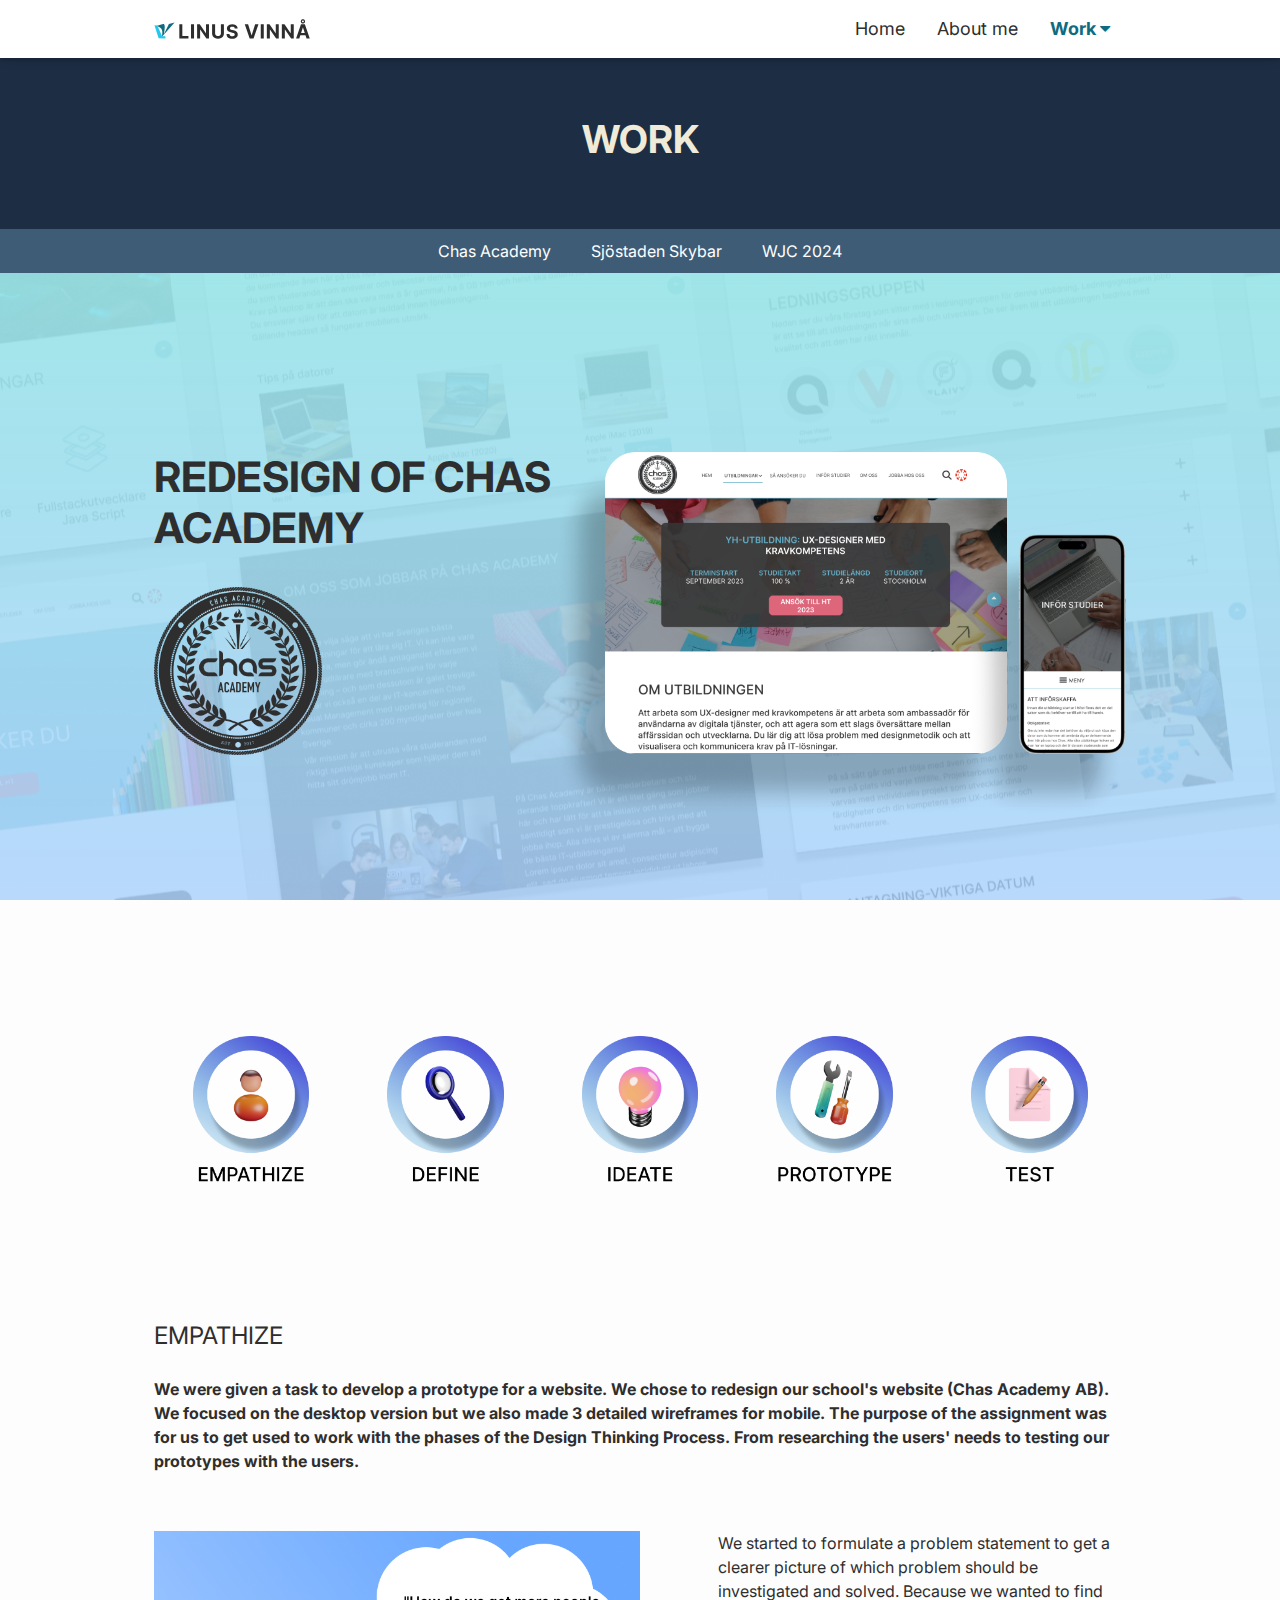
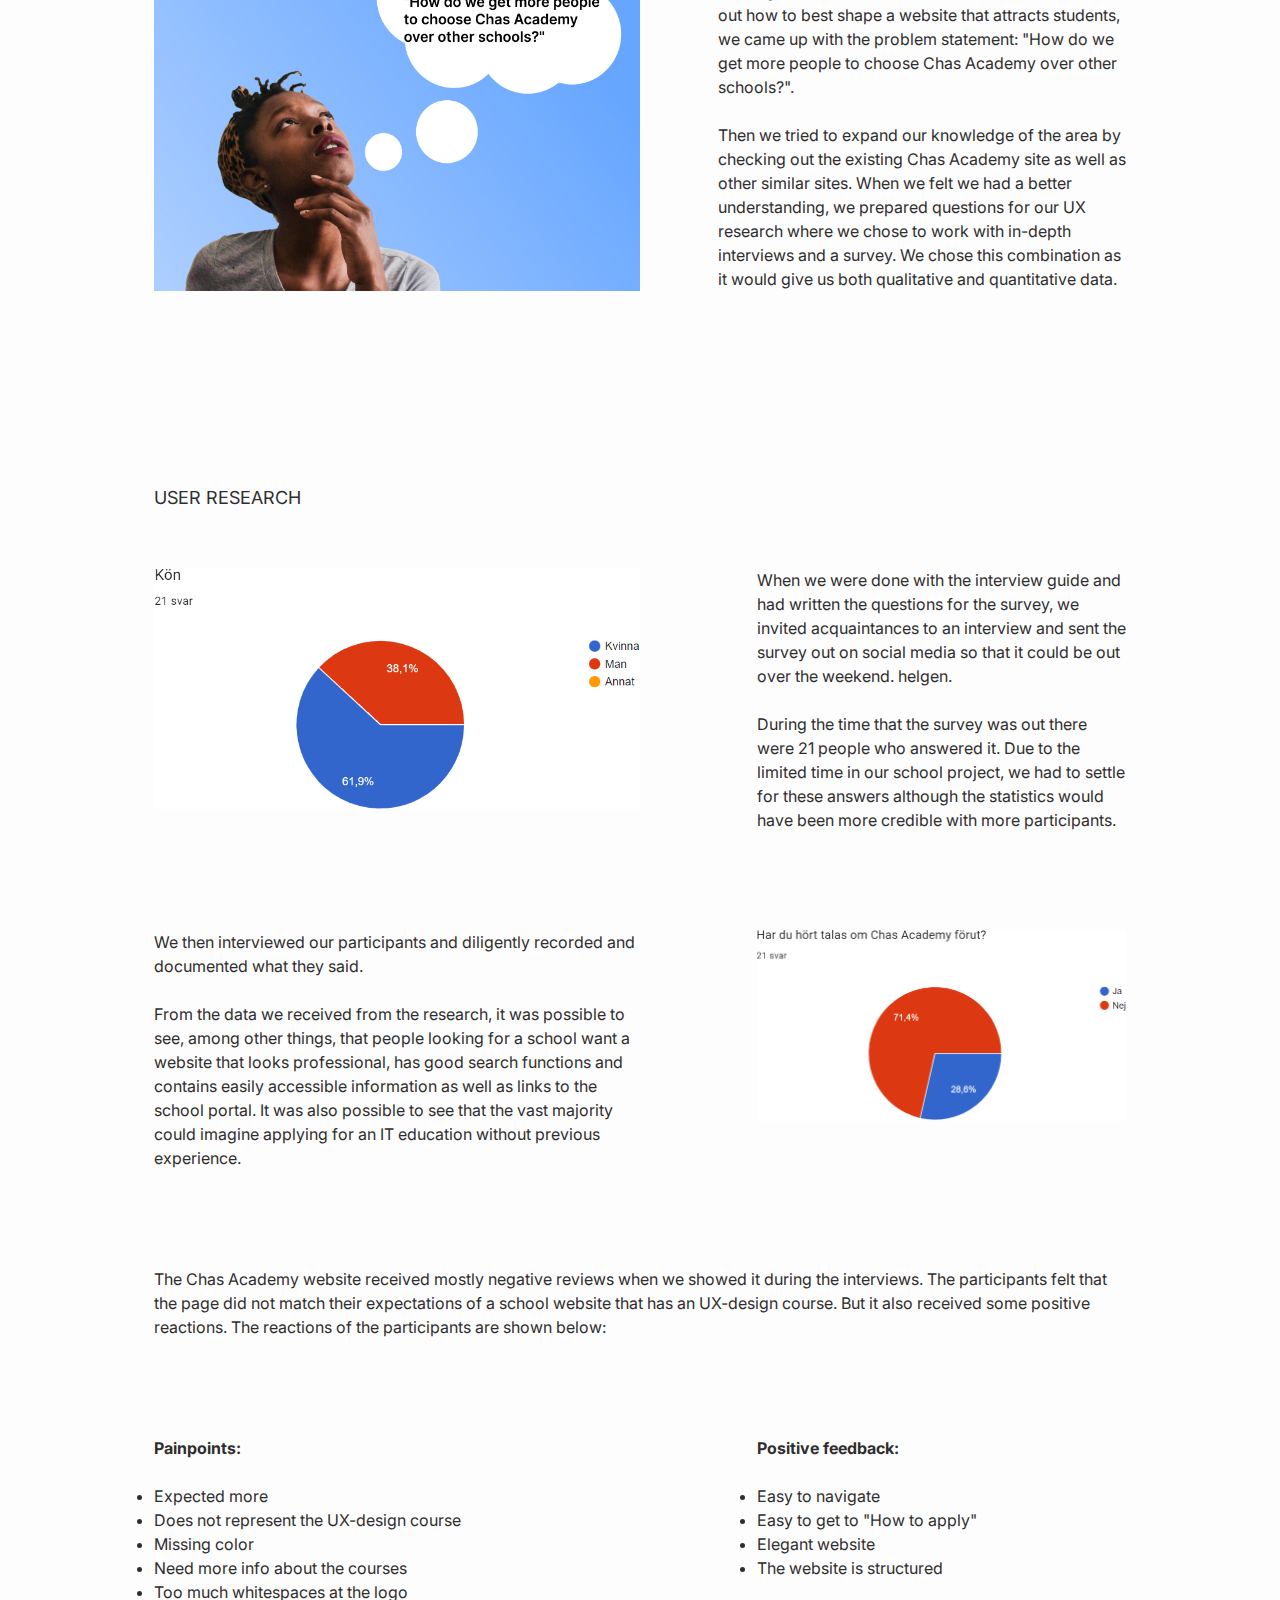
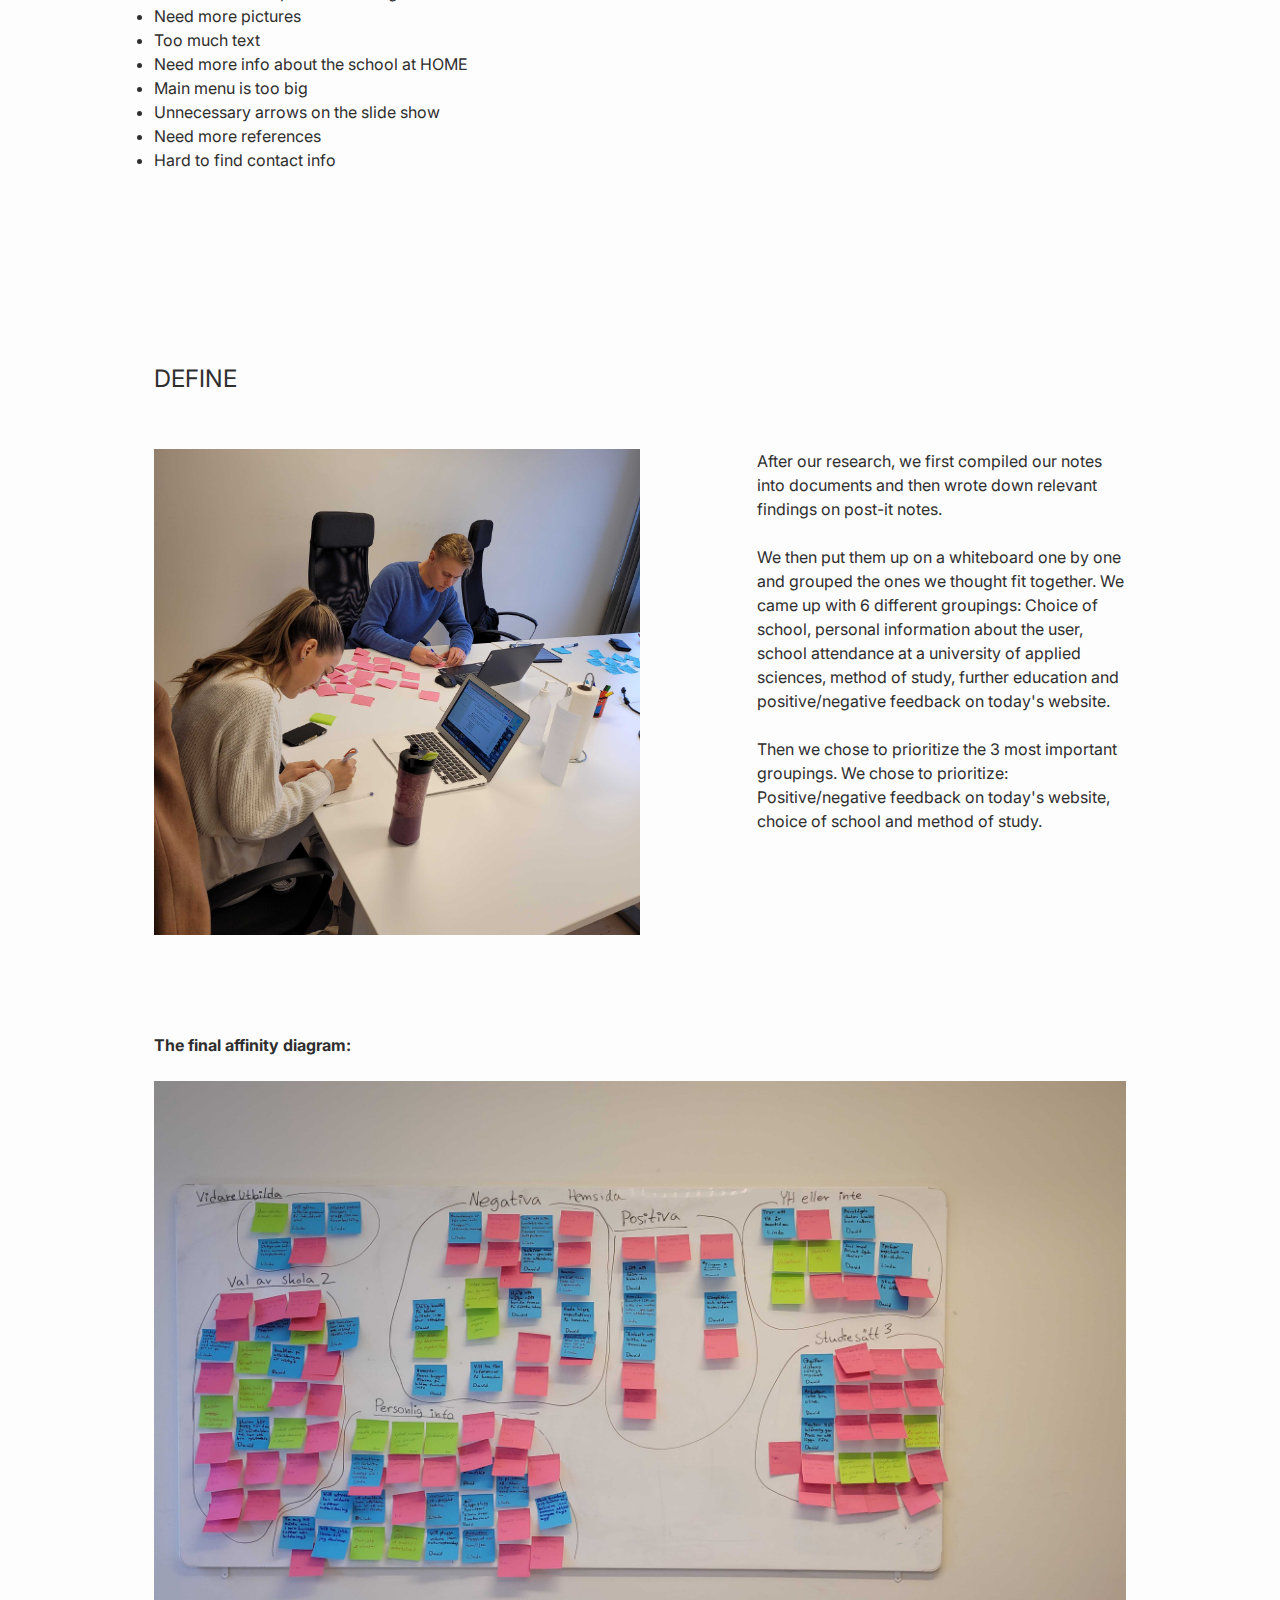
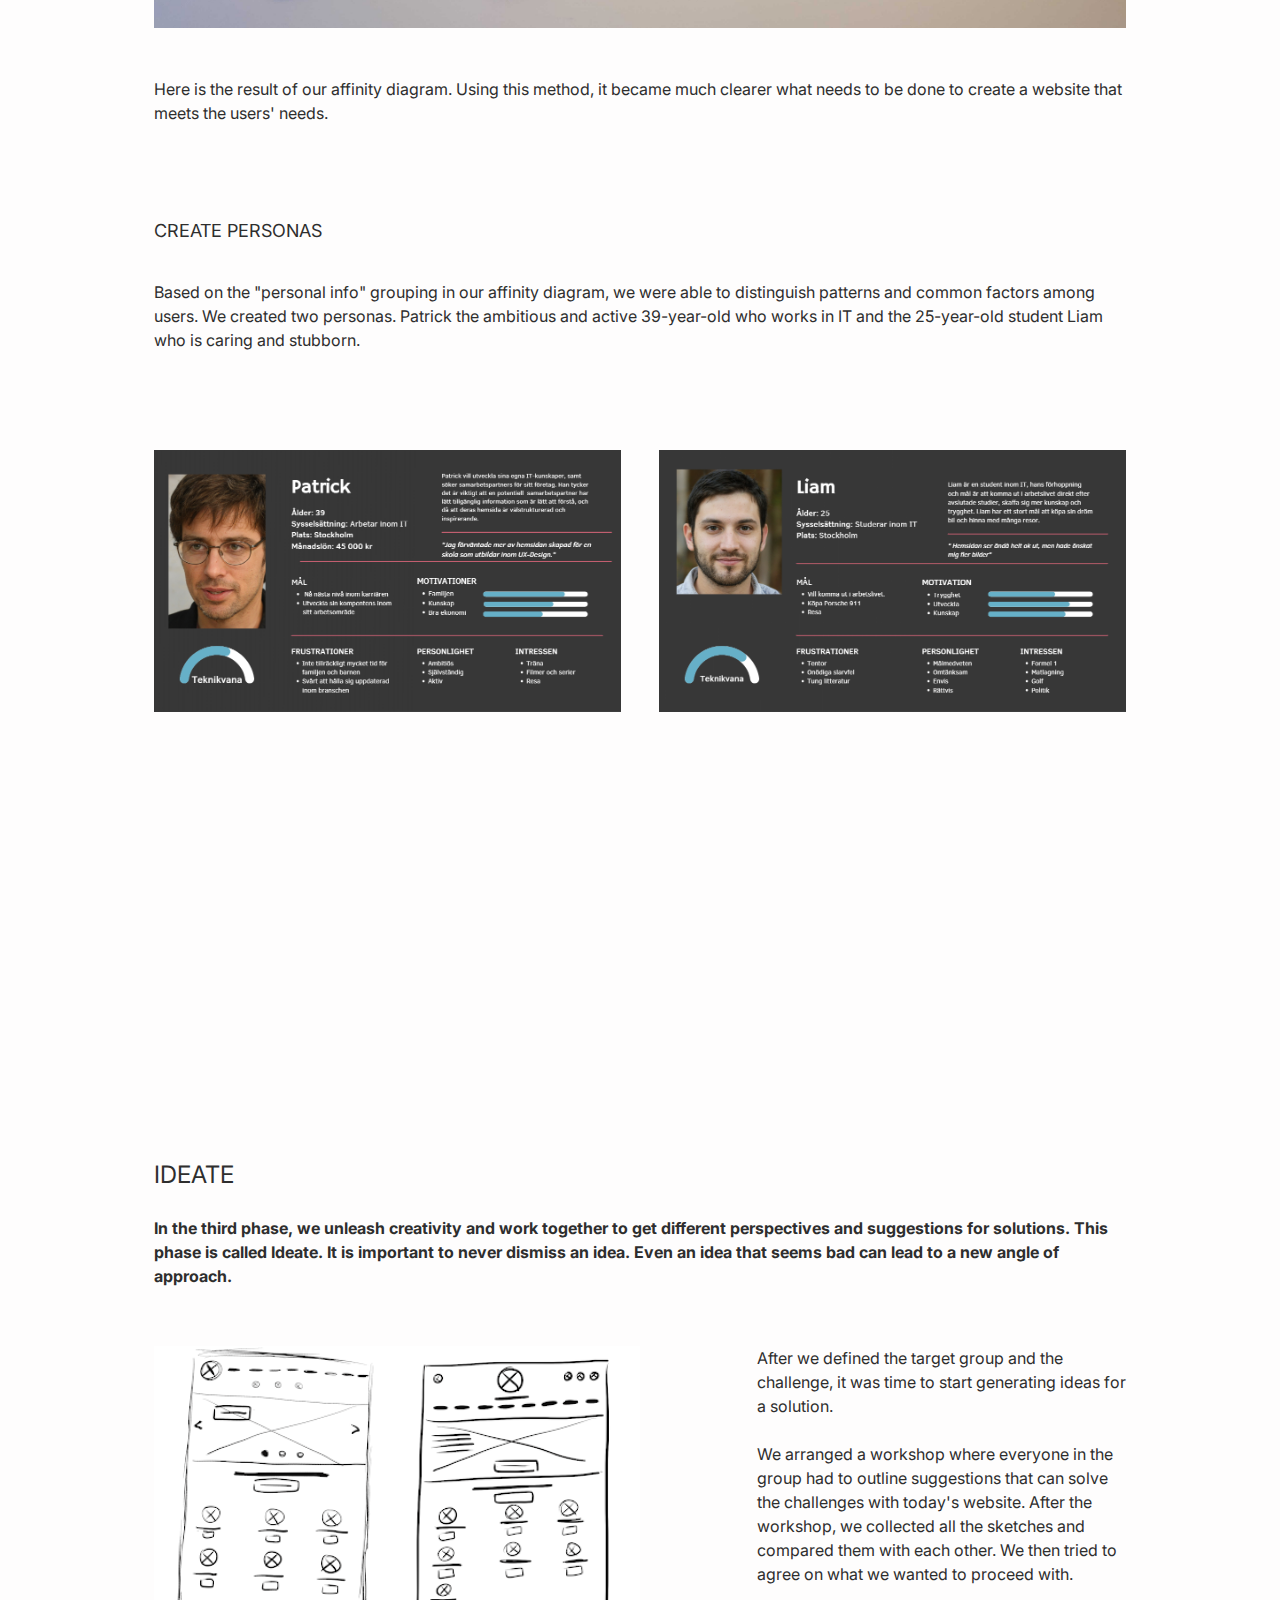
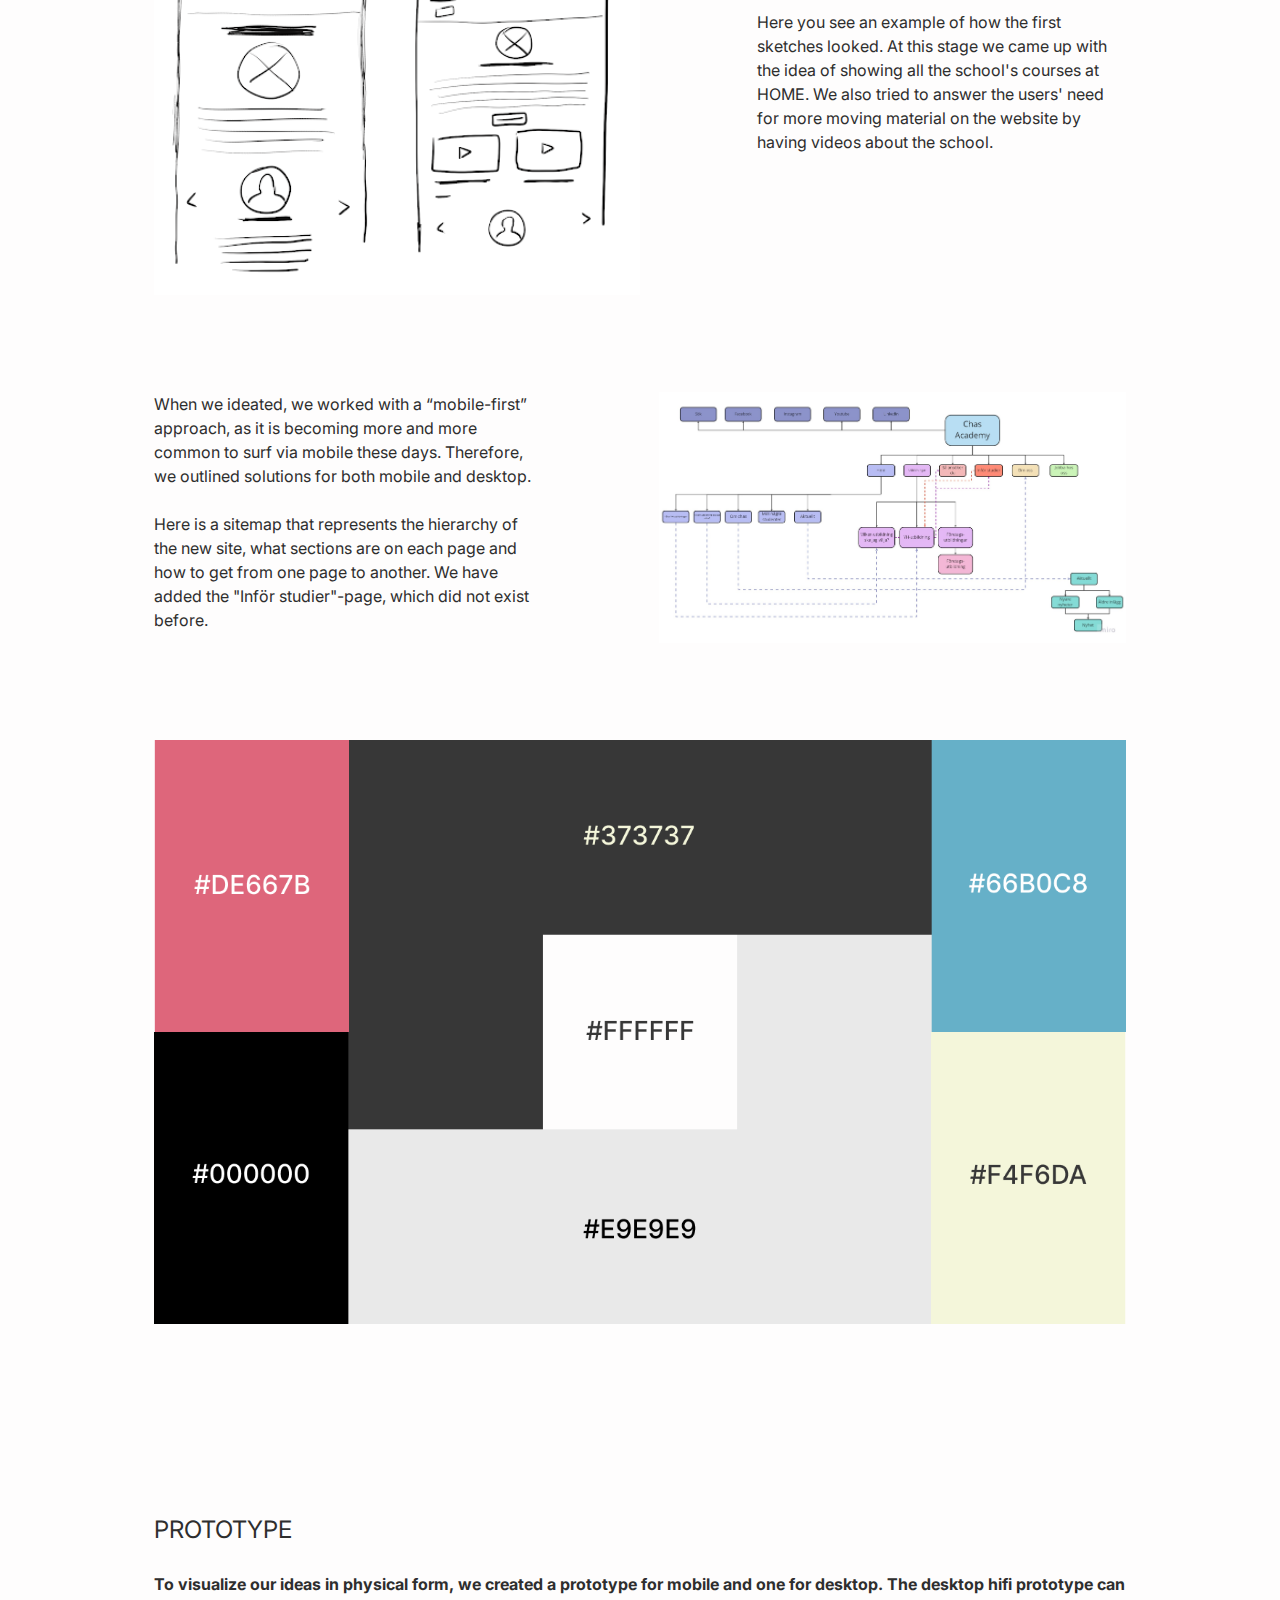
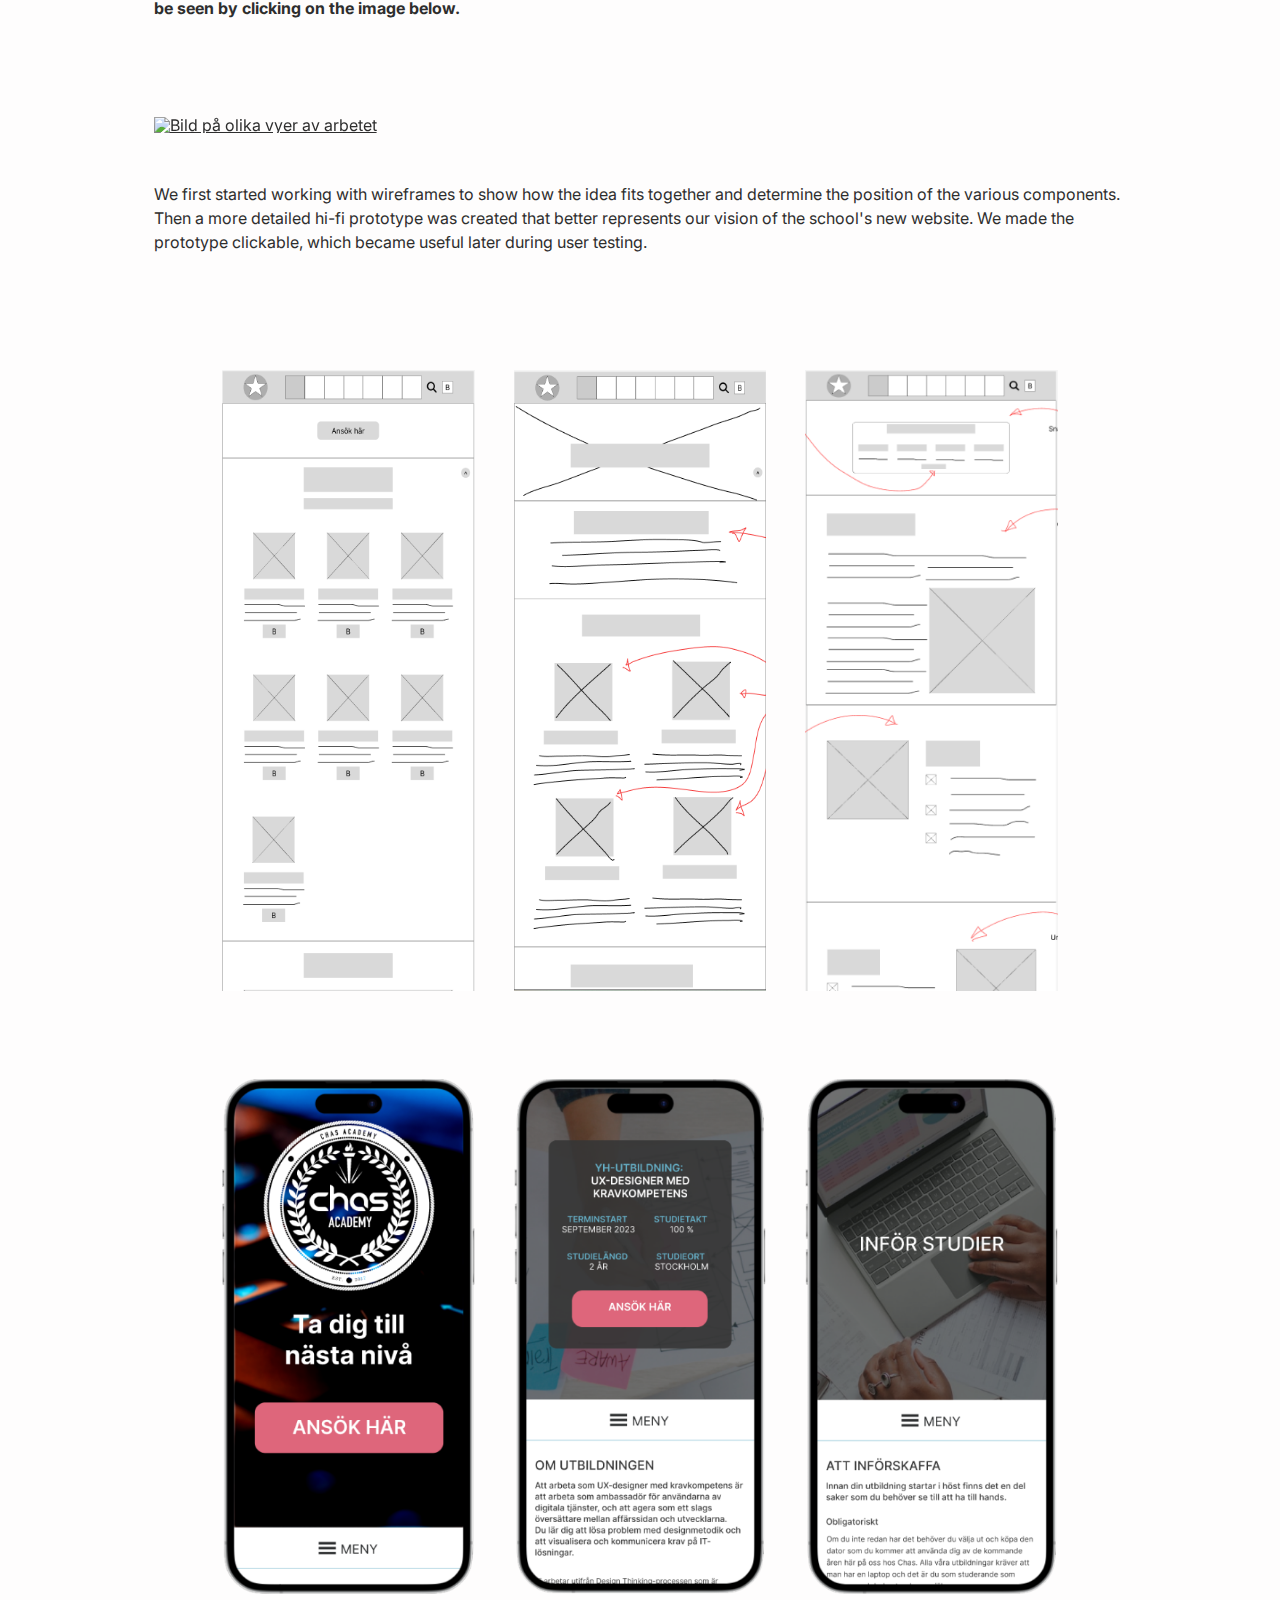
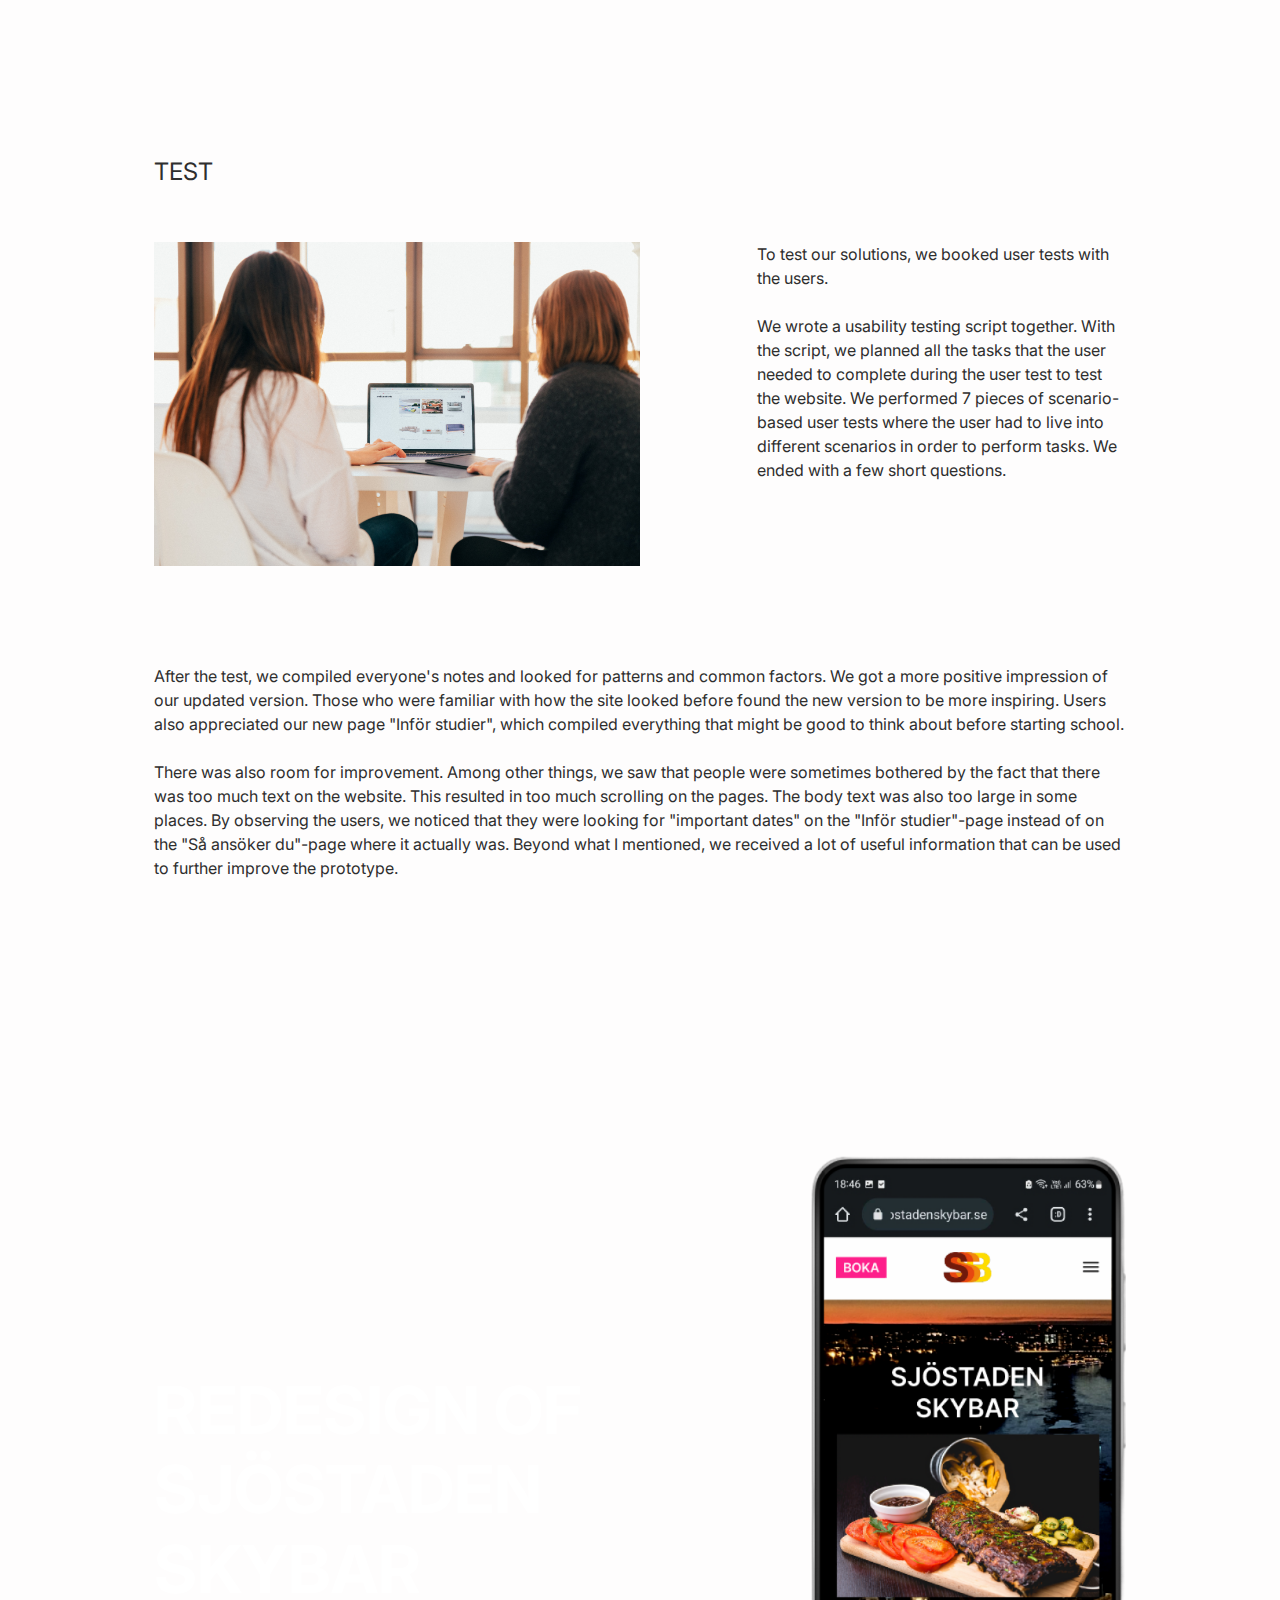
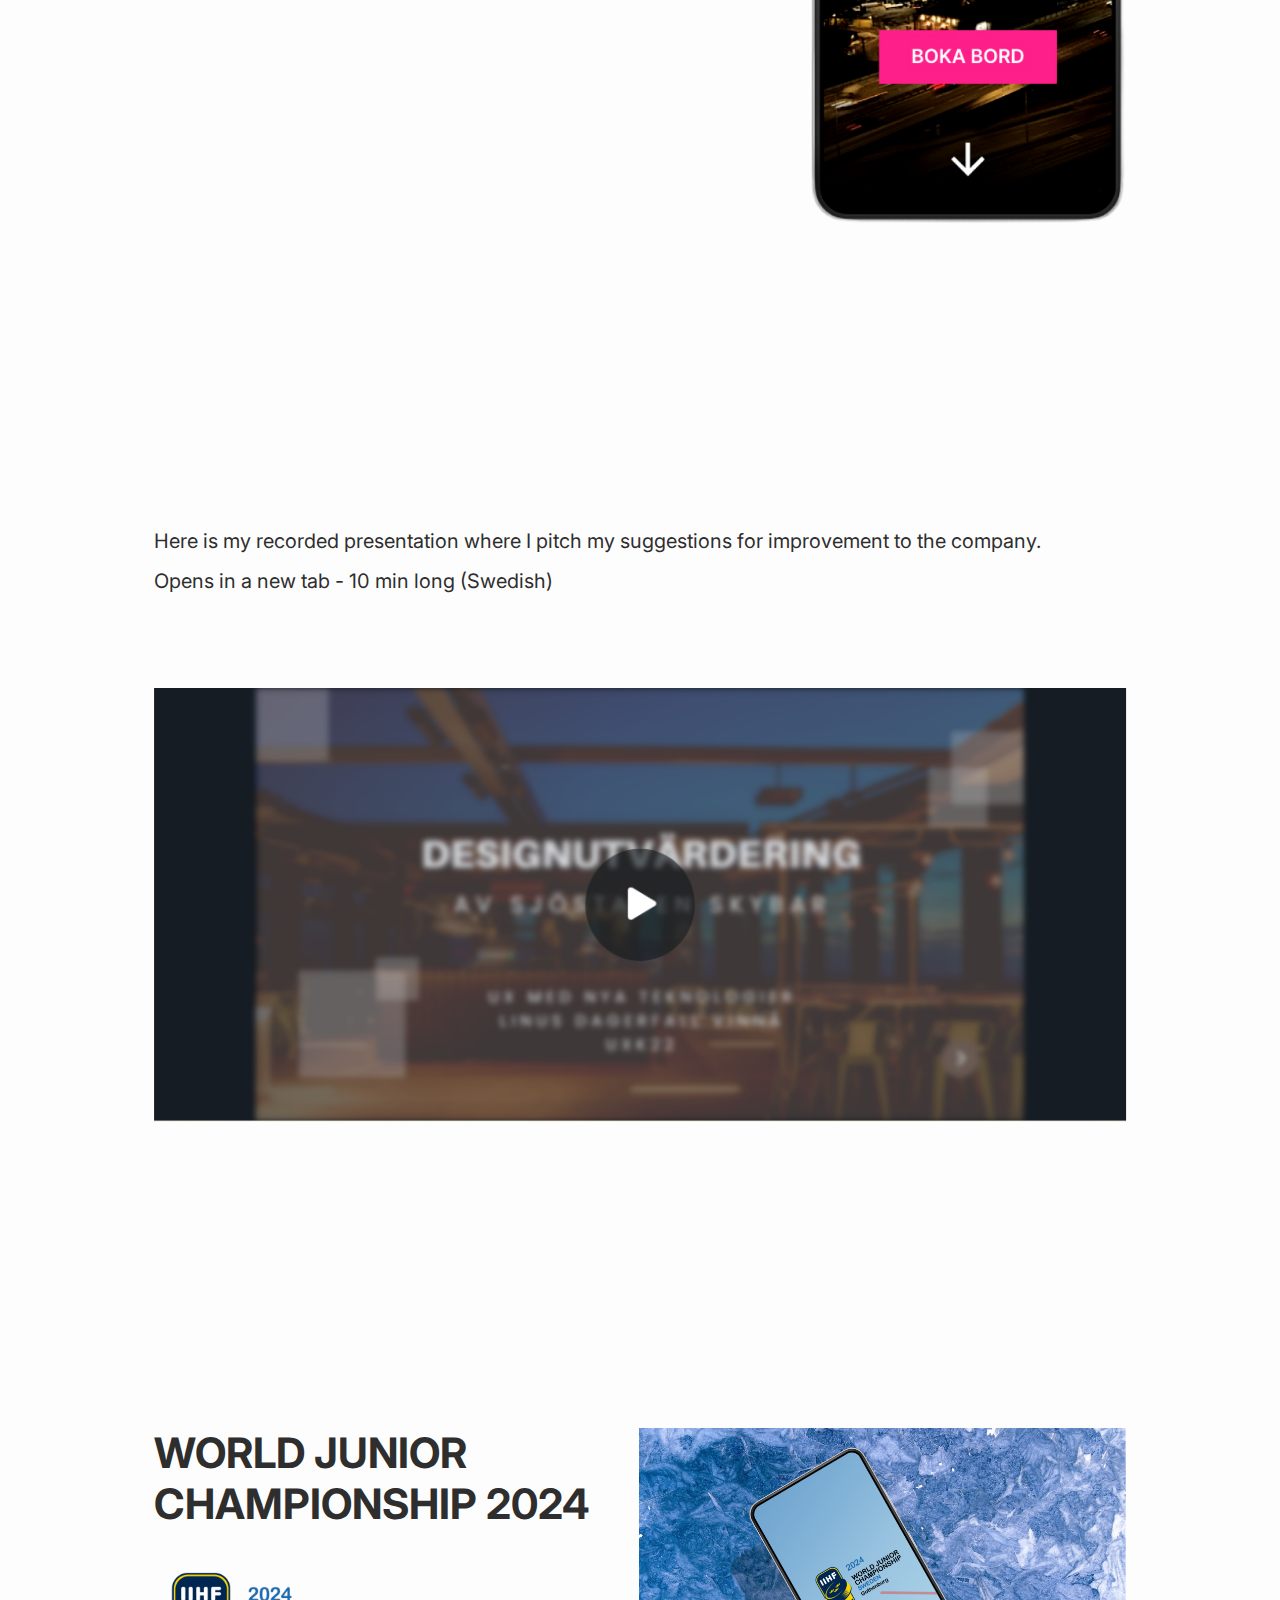
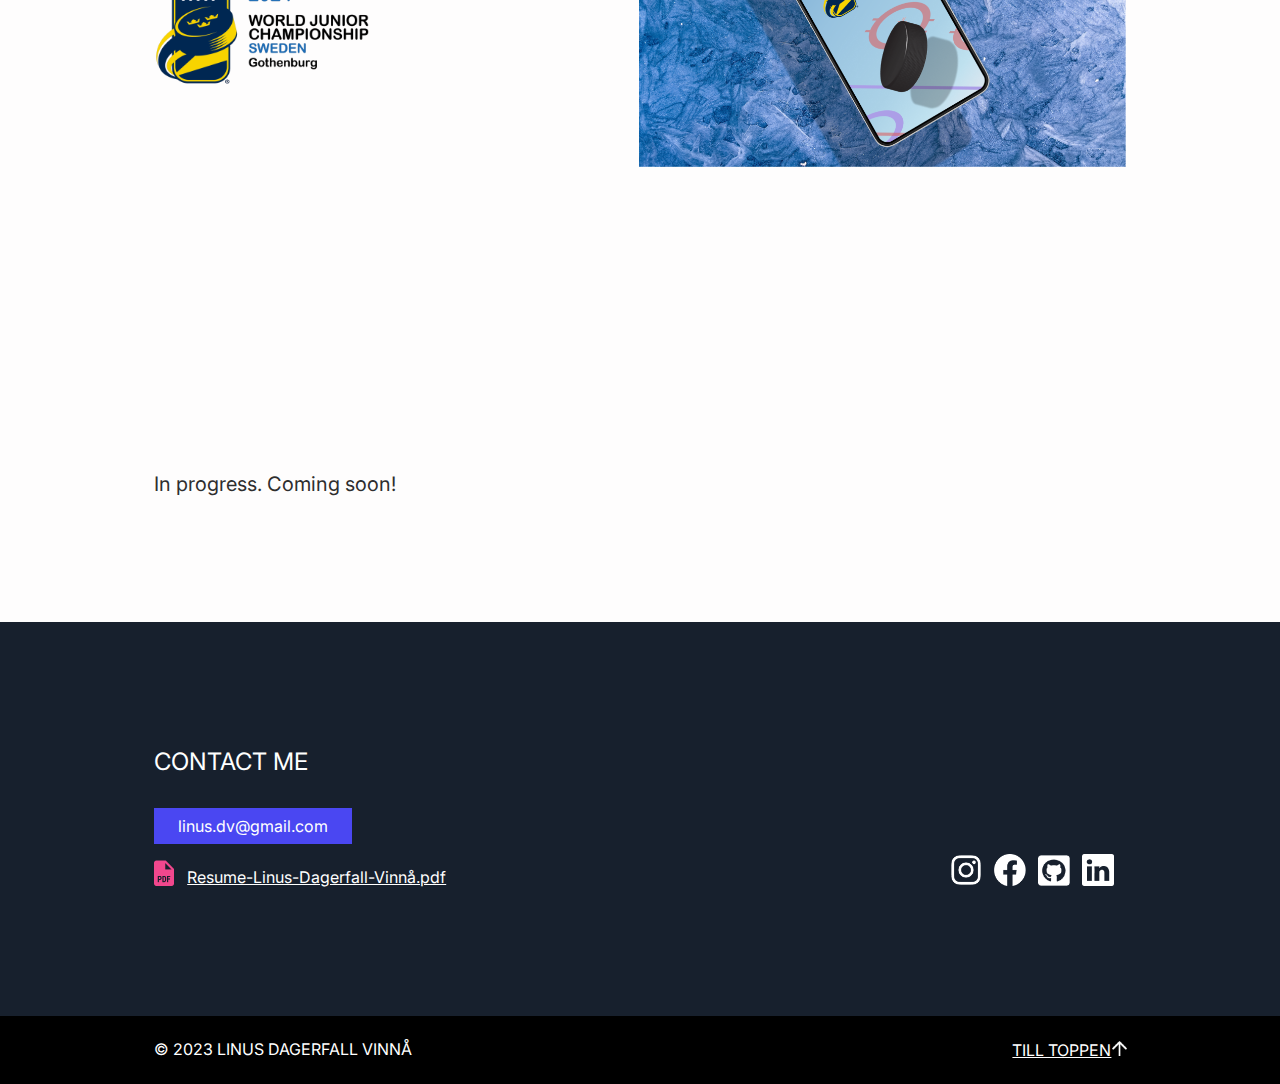
==== work.html @ 9fffed74 "test123" ====
<!doctype html>
<html lang="zxx">

<head>
    <meta name="viewport" content="width=device-width, initial-scale=1">
    <title>Start</title>
    <link rel="icon" href="images/test12345.svg">
    <link rel="stylesheet" type="text/css" href="reset.css" />
    <link rel="stylesheet" type="text/css" href="styles.css" />
    <link href='https://fonts.googleapis.com/css?family=Inter' rel='stylesheet'>
    <link rel="stylesheet" href="https://cdnjs.cloudflare.com/ajax/libs/font-awesome/4.7.0/css/font-awesome.min.css">
    <script src="https://ajax.googleapis.com/ajax/libs/jquery/1.12.4/jquery.min.js"></script>
    <script src="http://maxcdn.bootstrapcdn.com/bootstrap/3.3.7/js/bootstrap.min.js"></script>
    <script src="script.js"></script>
    <meta http-equiv="Content-Security-Policy" content="upgrade-insecure-requests">
    <meta charset="utf-8">

    <style>
        .sticky {
            position: fixed;
            top: 0;
            margin-top: 60px;
            width: 100%;
        }

        .sticky+.content {
            padding-top: 60px;
        }

        .dropdown {
            float: left;
            overflow: hidden;
        }

        .dropdown .dropbt {
            font-size: large;
            border: none;
            outline: none;
            color: #2E2E2E;
            padding: 20px 16px;
            background-color: inherit;
            font-family: inherit;
            margin: 0;
        }

        .dropdown-content {
            display: none;
            position: absolute;
            background-color: #ffffff;
            min-width: 160px;
            box-shadow: 0px 8px 16px 0px rgba(0, 0, 0, 0.2);
            z-index: 1;
        }

        .dropdown-content a {
            float: none;
            color: #2E2E2E;
            padding: 12px 16px;
            text-decoration: none;
            display: block;
            text-align: left;
        }

        .dropdown-content a:hover {
            background-color: #ddd;
        }

        .dropdown:hover .dropdown-content {
            display: block;
        }

        .dropdown:hover {
            background-color: #ddd;
        }
    </style>
</head>

<body>
    <span id="1"></span>
    <!-- Början av header -->
    <header>
        <div id="widescreen_logo">
            <a href="#1"><img src="images/loggan2.svg"
                    alt="Linus Vinnå logotyp" /></a><!--Alt beskriver innehåll som inte är text (1.1.1) -->
        </div>

        <div id="smallscreen_header"><!--Header för lite skärm-->
            <div id="smallscreen_logo">
                <a href="#1"><img src="images/loggan.png" alt="Linus Vinnå logotyp" /></a><!--Logga-->
            </div>
            <a id="hamburger_menu_button">&#9776;</a><!--Burgermenu-->
        </div>


        <nav>
            <ul id="largemenu"><!--Meny för stor skärm-->
                <li><a href="index.html" class="close">Home</a></li>
                <!--Visar var i flödet användaren befinner sig.-->
                <li><a href="aboutMe.html" class="close">About me</a></li>
                <div class="dropdown">
                    <li><a href="work.html" id="active" class="close">Work <i class="fa fa-caret-down"></i></a></li>
                    <div class="dropdown-content">
                        <a href="#2">Chas Academy</a>
                        <a href="#8">Sjöstaden Skybar</a>
                        <a href="#9">WJC 2024</a>
                    </div>
                </div>
                <!--Färgskillnader mellan textelementen kompletteras med understrykning (1.4.1)-->
            </ul>

            <ul id="smallmenu"><!--Meny för liten skärm-->
                <li><a href="index.html" class="close">Home</a></li>
                <!--Visar var i flödet användaren befinner sig.-->
                <li><a href="aboutMe.html" class="close">About me</a></li>
                <li><a href="work.html" id="active2" class="close">Work</a></li>
                <!--Färgskillnader mellan textelementen kompletteras med fetstil (1.4.1)-->
            </ul>
        </nav>
    </header><!-- Slut av header -->
    <div class="banner2"> <!-- Början av banner -->
        <h2>WORK</h2> <!--Rubrik-->
    </div> <!-- Slutet av banner -->

    <div id="navbar">
        <a href="#2">Chas Academy</a>
        <a href="#8">Sjöstaden Skybar</a>
        <a href="#9">WJC 2024</a>
    </div>


    <span id="2"></span>
    <section class="parallax"> <!--parallax div--> <!--Banner-->
        <div class="parallax-inner-casestudy">
            <div id="title_grid_container2">
                <div id="item1">
                    <div id="top_div">
                        <h1 class="title">Redesign of Chas Academy</h1> <!-- Rubrik -->
                        <img class="casestudylogo" alt="Chas Academy logga" src="images/chaslogo.png" /> <!-- Logga -->
                    </div>
                </div>
                <div id="item2">
                    <img class="casestudyheroimage" alt="Bilder över arbetet med Chas Academy"
                        src="images/chasheroimage.png" /> <!-- Bild -->
                </div>
            </div>


            <div id="title_section_small_version">
                <h1 class="title_small">Redesign of Chas Academy</h1> <!-- Rubrik liten skärm -->
                <img class="casestudyheroimage_small" alt="Bilder över arbetet med Chas Academy"
                    src="images/heroimage.png" /> <!-- Bild i banner för liten skärm -->
            </div>
        </div>
    </section>

    <div class="content">

        <div class="horizontal_image_div"> <!-- Meny för sidans olika delar -->
            <a href="#3"><img class="sectionimage" alt="Ikon för delen Empathize." src="images/empathize.png" /></a>
            <a href="#4"><img class="sectionimage" alt="Ikon för delen Define." src="images/define.png" /></a>
            <a href="#5"><img class="sectionimage" alt="Ikon för delen Ideate." src="images/ideate.png" /></a>
            <a href="#6"><img class="sectionimage" alt="Ikon för delen Prototype." src="images/prototype.png" /></a>
            <a href="#7"><img class="sectionimage" alt="Ikon för delen Testing." src="images/testing.png" /></a>
        </div>

        <span id="3"></span>
        <div class="flexbox_div1"> <!-- Rubriker och ingress  -->
            <div class="case_study_section_title">
                <h3>EMPATHIZE</h3> <!-- Rubrik för sektionen EMPATHIZE  -->
            </div>
            <div class="ingress">
                <p>We were given a task to develop a prototype for a website. We chose to redesign our school's
                    website (Chas Academy AB). We focused on the desktop version but we also made 3 detailed wireframes
                    for mobile.
                    The purpose of the assignment was for us to get used to work with the phases of the Design Thinking
                    Process. From researching the users' needs to testing our prototypes with the users.</p>
            </div>
        </div>

        <div class="flexbox_div2">
            <div id="left_content_div3"> <!-- Vänstra delen av innehållet för sektionen EMPATHIZE  -->
                <img class="content_div_image"
                    alt="Bild över kvinna som tänker på hur hon kan få fler människor att välja Chas Academy framför andra skolor."
                    src="images/thinking2.png" /> <!-- Bild -->
            </div>
            <div id="right_content_div3"> <!-- Högra delen av innehållet för sektionen EMPATHIZE  -->
                <p>We started to formulate a problem statement to get a clearer picture of which problem should be
                    investigated and solved. Because we wanted to find out how to best shape a website that attracts
                    students, we came up with the problem statement: "How do we get more people to choose Chas Academy
                    over other schools?". <br><br> Then we tried to expand our knowledge of the area by checking out the
                    existing
                    Chas Academy site as well as other similar sites. When we felt we had a better understanding, we
                    prepared questions for our UX research where we chose to work with in-depth interviews and a survey.
                    We chose this combination as it would give us both qualitative and quantitative data.</p>
            </div>
        </div>

        <div class="flexbox_div1">

            <div class="case_study_section_title">
                <h4 class="case_study_section_h3">USER RESEARCH</h4>
                <!-- Underrubrik under EMPATHIZE för sektionen USER RESEARCH  -->
            </div>
        </div>

        <div class="flexbox_div2">
            <div class="left_content_div"> <!-- Vänstra delen av innehållet för sektionen USER RESEARCH -->
                <img class="content_div_image"
                    alt="Bild över statestik för Kön i undersökningen. 38,1% kvinnor 69,9% män."
                    src="images/stats.png" /> <!-- Bild -->
            </div>
            <div class="right_content_div"> <!-- Högra delen av innehållet för sektionen USER RESEARCH -->
                <p>When we were done with the interview guide and had written the questions for the survey, we invited
                    acquaintances to an interview and sent the survey out on social media so that it could be out over
                    the weekend.
                    helgen.<br><br>
                    During the time that the survey was out there were 21 people who answered it. Due to the limited
                    time in our school project, we had to settle for these answers although the statistics would have
                    been more credible with more participants.
                </p>
            </div>
        </div>


        <div class="flexbox_div3">
            <div class="left_content_div"> <!-- Vänstra delen av innehållet för sektionen USER RESEARCH -->
                <p>We then interviewed our participants and diligently recorded and documented what they said.<br><br>

                    From the data we received from the research, it was possible to see, among other things, that people
                    looking for a school want a website that looks professional, has good search functions and contains
                    easily accessible information as well as links to the school portal. It was also possible to see
                    that the vast majority could imagine applying for an IT education without previous experience.</p>
            </div>
            <div class="right_content_div"> <!-- Högra delen av innehållet för sektionen USER RESEARCH -->
                <img class="content_div_image"
                    alt="Bild över statestik för om personer har hört talas om skolan innan. 28,6% ja och 71,4% nej."
                    src="images/stats2.png" />
            </div>
        </div>

        <div class="flexbox_div3">
            <p>The Chas Academy website received mostly negative reviews when we showed it during the interviews. The
                participants felt that the page did not match their expectations of a school website that has an
                UX-design course. But it also received some positive reactions. The reactions of the participants
                are shown below:</p>
        </div>

        <div class="flexbox_div3">
            <div class="left_content_div"> <!-- Vänstra delen av innehållet för sektionen USER RESEARCH -->
                <p class="ingress2"> Painpoints:<br><br>
                </p>
                <p>
                    <li>Expected more<br></li>
                    <li>Does not represent the UX-design course<br></li>
                    <li>Missing color<br></li>
                    <li>Need more info about the courses<br></li>
                    <li>Too much whitespaces at the logo<br></li>
                    <li>Need more pictures<br></li>
                    <li>Too much text <br></li>
                    <li>Need more info about the school at HOME<br></li>
                    <li>Main menu is too big<br></li>
                    <li>Unnecessary arrows on the slide show<br></li>
                    <li>Need more references<br></li>
                    <li>Hard to find contact info<br></li>
                </p>
            </div>
            <div class="right_content_div"> <!-- Högra delen av innehållet för sektionen USER RESEARCH -->
                <p class="ingress2"> Positive feedback:<br><br>
                <p>
                    <li>Easy to navigate<br></li>
                    <li>Easy to get to "How to apply"<br></li>
                    <li>Elegant website<br></li>
                    <li>The website is structured<br></li>
                </p>
            </div>
        </div>

    </div>

    <div class="content">
        <span id="4"></span>

        <div class="flexbox_div1">

            <div class="case_study_section_title">
                <h3>DEFINE</h3> <!-- Rubrik för sektionen DEFINE  -->
            </div>
            <!--<div class="ingress">
                <p>Efter vår research sammanställde vi först våra anteckningar i dokument och skrev sedan ned relevanta
                    fynd på post-it lappar. Vi satte sedan upp dom på en whiteboardtavla en efter en och grupperade ihop
                    de som vi tyckte passade ihop. Vi fick fram 6 stycken olika grupperingar: Val av skola, personlig
                    info om användaren, skolgång på yrkeshögskola, studiesätt, vidareutbildning och positiv/negativ
                    feedback på dagens hemsida. </p>
            </div>-->
        </div>

        <div class="flexbox_div2">
            <div class="left_content_div"> <!-- Vänstra delen av innehållet för sektionen DEFINE -->
                <img class="content_div_image" alt="Bild på arbetet med affinity diagram" src="images/affinity1.jpg" />
                <!-- Bild -->
            </div>
            <div class="right_content_div"> <!-- Högra delen av innehållet för sektionen DEFINE -->
                <p>After our research, we first compiled our notes into documents and then wrote down relevant findings
                    on post-it notes.
                    <br><br>
                    We then put them up on a whiteboard one by one and grouped the ones we thought fit together. We came
                    up with 6 different groupings: Choice of school, personal information about the user, school
                    attendance at a
                    university of applied sciences, method of study, further education and positive/negative feedback on
                    today's website.
                    <br><br>

                    Then we chose to prioritize the 3 most important groupings. We chose to prioritize:
                    Positive/negative feedback on today's website, choice of school and method of study.
                </p>
            </div>
        </div>

        <div class="fullscreen_image_div">
            <p class="fullscreen_image_description">The final affinity diagram:<br><br></p>
            <img class="fullscreen_image" alt="Bild på affinity diagram" src="images/affinity12.jpg" />
            <!-- Bild -->
            <p class="fullscreen_image_text"> Here is the result of our affinity diagram. Using this method, it became
                much clearer what needs to be done to create a website that meets the users' needs.
            </p>
        </div>

        <h4 class="case_study_section_h3">CREATE PERSONAS</h4>
        <!-- Underrubrik under DEFINE för sektionen CREATE PERSONAS-->
        <div class="flexbox_div2">
            <div class="left_content_div"> <!-- Vänstra delen av innehållet för sektionen CREATE PERSONAS -->
                <p>Based on the "personal info" grouping in our affinity diagram, we were able to distinguish patterns
                    and common factors among users. We created two personas. Patrick the ambitious and active
                    39-year-old who works in IT and the 25-year-old student Liam who is caring and stubborn.
                </p>
            </div>
        </div>


        <div class="flexbox_div3">
            <div class="left_content_div123"> <!-- Vänstra delen av innehållet för sektionen CREATE PERSONAS -->
                <img class="content_div_image" alt="Bild på Persona" src="images/persona1.png" /> <!-- Bild-->
            </div>
            <div class="right_content_div123"> <!-- Högra delen av innehållet för sektionen CREATE PERSONAS -->
                <img class="content_div_image" alt="Bild på Persona" src="images/persona2.png" />
            </div>
        </div>

    </div>


    <section class="parallax3"></section> <!-- Parallax div -->

    <div class="content">
        <span id="5"></span>
        <div class="flexbox_div1">

            <div class="case_study_section_title">
                <h3>IDEATE</h3> <!-- Rubrik för sektionen IDEATE  -->
            </div>
            <div class="ingress">
                <p>In the third phase, we unleash creativity and work together to get different perspectives and
                    suggestions for solutions. This phase is called Ideate. It is important to never dismiss an idea.
                    Even an idea that seems bad can lead to a new angle of approach.</p>
            </div>
        </div>

        <div class="flexbox_div2">
            <div class="left_content_div"> <!-- Vänstra delen av innehållet för sektionen IDEATE -->
                <img class="content_div_image" alt="Bild på konceptskisser" src="images/sketch1.png" />
            </div>
            <div class="right_content_div"> <!-- Högra delen av innehållet för sektionen CREATE PERSONAS -->
                <p>After we defined the target group and the challenge, it was time to start generating ideas for a
                    solution.
                    <br><br>
                    We arranged a workshop where everyone in the group had to outline suggestions that can solve the
                    challenges with today's website. After the workshop, we collected all the sketches and compared them
                    with each other. We then tried to agree on what we wanted to proceed with.

                    <br><br>
                    Here you see an example of how the first sketches looked. At this stage we came up with the idea of
                    showing all the school's courses at HOME. We also tried to answer the users' need for more moving
                    material on the website by having videos about the school.
                </p>
            </div>
        </div>

        <div class="flexbox_div3">
            <div id="left_content_div2"> <!-- Vänstra delen av innehållet för sektionen CREATE PERSONAS -->
                <p>When we ideated, we worked with a “mobile-first” approach, as it is becoming more and more common to
                    surf via mobile these days. Therefore, we outlined solutions for both mobile and desktop.
                    <br><br>Here is a sitemap that represents the hierarchy of the new site, what sections are on each
                    page and how to get from one page to another. We have added the "Inför studier"-page, which did not
                    exist before.
                </p>
            </div>
            <div id="right_content_div2"> <!-- Högra delen av innehållet för sektionen CREATE PERSONAS -->
                <img class="content_div_image" alt="Bild på sitemap" src="images/sitemap.jpg" /> <!-- Bild -->
            </div>
        </div>


        <div class="fullscreen_image_div">
            <img class="fullscreen_image" alt="Bild på färgtempelet" src="images/colortempelet.png" /> <!-- Bild -->
        </div>

    </div>

    <div class="content">

        <span id="6"></span>
        <div class="flexbox_div1">

            <div class="case_study_section_title">
                <h3>PROTOTYPE</h3> <!-- Rubrik för sektionen PROTOTYPE  -->
            </div>
            <div class="ingress">
                <p>To visualize our ideas in physical form, we created a prototype for mobile and one for
                    desktop. The desktop hifi prototype can be seen
                    by clicking on the image below.</p>
            </div>
        </div>

        <div class="fullscreen_image_div2">
            <a href="https://www.figma.com/proto/4YwJxfoYfx3LOhuhqx2fgX/F%C3%B6rb%C3%A4ttra-CHAS?page-id=0%3A1&node-id=125-4264&viewport=600%2C649%2C0.12&scaling=scale-down-width&starting-point-node-id=125%3A4264"
                target="_blank">
                <div class="container">
                    <img src="images/desktop1.png" alt="Bild på olika vyer av arbetet" class="other_work_image">
                    <!-- Bild -->
                    <div class="middle">
                        <div class="other_work_btn_text">View prototype</div>
                    </div>
                </div>
            </a>
            <p class="fullscreen_image_text">
                We first started working with wireframes to show how the idea fits together and determine the position
                of the various components. Then a more detailed hi-fi prototype was created that better represents our
                vision of the school's new website. We made the prototype clickable, which became useful later during
                user testing.
        </div>

        <div class="horizontal_image_div2"> <!-- Div med bilder -->
            <img class="sectionimage2" alt="Bild på lowfi mockup" src="images/lowfi1.png" />
            <img class="sectionimage2" alt="Bild på lowfi mockup" src="images/lowfi2.png" />
            <img class="sectionimage2" alt="Bild på lowfi mockup" src="images/lowfi3.png" />
        </div>

        <div class="horizontal_image_div2"> <!-- Div med bilder -->
            <img class="sectionimage2" alt="Bild på prototyp" src="images/prototyp1.png" />
            <img class="sectionimage2" alt="Bild på prototyp" src="images/prototyp2.png" />
            <img class="sectionimage2" alt="Bild på prototyp" src="images/prototyp3.png" />
        </div>

    </div>

    <div class="content">

        <span id="7"></span>
        <div class="flexbox_div1">

            <div class="case_study_section_title">
                <h3>TEST</h3><!-- Rubrik för sektionen TEST  -->
            </div>
        </div>

        <div class="flexbox_div2">
            <div class="left_content_div"> <!-- Vänstra delen av innehållet för sektionen TEST -->
                <img class="content_div_image" alt="Bild på användartest" src="images/usertest.jpg" />
            </div>
            <div class="right_content_div"> <!-- Högra delen av innehållet för sektionen TEST -->
                <p>To test our solutions, we booked user tests with the users.<br><br>

                    We wrote a usability testing script together. With the script, we planned all the tasks that the
                    user needed to complete during the user test to test the website. We performed 7
                    pieces of scenario-based user tests where the user had to live into different scenarios in order to
                    perform tasks.
                    We ended with a few short questions.
                </p>
            </div>
        </div>


        <div class="flexbox_div3">
            <div class="left_content_div"> <!-- Understa delen av innehållet för sektionen TEST -->
                <p>After the test, we compiled everyone's notes and looked for patterns and common factors. We got a
                    more positive impression of our updated version. Those who were familiar with how the site looked
                    before found the new version to be more inspiring. Users also appreciated our new page "Inför
                    studier", which compiled everything that might be good to think about before starting
                    school.<br><br>

                    There was also room for improvement. Among other things, we saw that people were sometimes bothered
                    by the fact that there was too much text on the website. This resulted in too much scrolling on the
                    pages. The body text was also too large in some places. By observing the users, we noticed that they
                    were looking for "important dates" on the "Inför studier"-page instead of on the "Så ansöker du"-page
                    where it actually was. Beyond what I mentioned, we received a lot of useful information that
                    can be used to further improve the prototype.
                </p>
            </div>
        </div>
    </div>

    <div id="content_below_banner">
        <span id="8"></span>
        <section class="parallax123"> <!--parallax div--> <!--Banner-->
            <div class="parallax-inner-casestudy">
                <div id="title_grid_container2">
                    <div id="item1">
                        <h1 class="title123">Redesign of Sjöstaden Skybar</h1> <!-- Rubrik -->
                    </div>
                    <div id="item2">
                        <img class="casestudyheroimage2" alt="Bilder över arbetet med Chas Academy"
                            src="images/phone.png" /> <!-- Bild -->
                    </div>
                </div>


                <div id="title_section_small_version">
                    <h1 class="title_small2">Redesign of Sjöstaden Skybar</h1> <!-- Rubrik liten skärm -->
                    <img class="casestudyheroimage_small" alt="Bilder över arbetet med Chas Academy"
                        src="images/heroimage.png" /> <!-- Bild i banner för liten skärm -->
                </div>
            </div>
        </section>

    </div>

    <div class="boxdiv">
        <p class="hej12345">Here is my recorded presentation where I pitch my suggestions for improvement to the company.<br><br>
            Opens in a new tab - 10 min long (Swedish)</p>
        <div class="fullscreen_image_div123">
            <a href="https://www.canva.com/design/DAFc_NVgxSI/Gi_EQinnRIznXNzxAK1EPw/view?utm_content=DAFc_NVgxSI&utm_campaign=designshare&utm_medium=link&utm_source=recording_view"
                target="_blank">
                <div class="container">
                    <img src="images/video_thumbnail.png" alt="Bild på olika vyer av arbetet" class="other_work_image">
                </div>
            </a>
        </div>
    </div>

    <div id="content_below_banner">
        <span id="9"></span>
        <section class="parallax4"> <!--parallax div-->
            <div class="parallax-inner-casestudy">
                <div id="title_grid_container2">
                    <div id="item1">
                        <div id="top_div">
                            <h1 class="title">World Junior Championship 2024</h1> <!-- Rubrik i banner -->
                            <img class="hockeylogo" alt="WJC 2024 logga" src="images/hockeylogo.png" /> <!-- Logga -->
                        </div>
                    </div>
                    <div id="item2">
                        <img class="casestudyheroimage" alt="Bild på projektet kring WJC 2024"
                            src="images/hockey_image.png" /> <!-- Bild -->
                    </div>
                </div>

                <div id="title_section_small_version">
                    <h1 class="title_small">World Junior Championship 2024</h1> <!-- Rubrik liten skärm -->
                    <img class="casestudyheroimage_small" alt="Bild på projektet kring WJC 2024"
                        src="images/hockey_image.png" /> <!-- Bild i banner för liten skärm -->
                </div>
            </div>
        </section>

        <div class="boxdiv">
            <p class="hej12345">In progress. Coming soon!</p>
        </div>

    </div>

    <div id="content_below_banner">

        <!-- Början av footer -->
        <footer>
            <div id="footer_row">
                <div id="footer_left"> <!--Vänstra delen av footern-->
                    <h3>Contact me</h3> <!--Rubrik för footern-->
                    <a href="mailto:linus.dv@gmail.com" id="email_link">linus.dv@gmail.com</a><br><br> <!--Email länk-->
                    <div id="resume">
                        <a href="CV.doc.pdf" target="_blank"><img id="pdfimage" alt="PDF logga"
                                src="images/pdf_vector.png" /></a>
                        <!--PDF ikon-->
                        <p id="resume_text">
                            <a href="CV.doc.pdf" target="_blank">Resume-Linus-Dagerfall-Vinnå.pdf</a>
                            <!--Länk till CV-->
                        </p>
                    </div>
                </div>
                <div id="footer_right"> <!--Högra delen av footern-->
                    <a href="https://www.instagram.com/linusdagerfallvinna/?hl=sv" target="_blank"><img
                            class="social_media_image" alt="Instagram logga" src="images/instagram.png" /></a>
                    <a href="https://www.facebook.com/linus.dagerfallvinna.5/" target="_blank"><img
                            class="social_media_image" alt="Facebook logga" src="images/facebookimage.png" /></a>
                    <a href="https://github.com/linusdagerfallvinna/" target="_blank"><img class="social_media_image"
                            alt="Github logga" src="images/githubimage.png" /></a>
                    <a href="https://www.linkedin.com/in/linus-dagerfall-vinn%C3%A5-7449a313b/" target="_blank"><img
                            class="social_media_image" alt="Linkedin logga" src="images/linkedinimage.png" /></a>
                    <!--Ikon för sociala medier-->
                </div>
            </div>
        </footer>
        <div class="case_study_section_title321">
            <div id="footer_left"> <!--Vänstra delen av footern-->
                <div id="resume">

                    <!--PDF ikon-->
                    <p>© 2023 LINUS DAGERFALL VINNÅ</p>
                </div>
            </div>
            <div id="footer_right"> <!--Högra delen av footern-->
                <div id="resume">
                    <a href="#1" target="_blank">TILL TOPPEN</a>
                    <a href="#1" target="_blank"><img id="arrowimage" alt="PDF logga" src="images/arrow.png" /></a>
                </div>
            </div>
        </div>
        <!-- Slutet av footer -->
        <script src="gallery_script.js"></script>
        <script src="weather.js"></script>
        <script src="script2.js"></script>

        <!--<script>
            window.onscroll = function () { myFunction() };
    
            var navbar = document.getElementById("navbar");
            var sticky = navbar.offsetTop;
    
            function myFunction() {
                if (window.pageYOffset >= sticky) {
                    navbar.classList.add("sticky")
                } else {
                    navbar.classList.remove("sticky");
                }
            }
        </script>-->
</body>

</html>
---- styles.css ----
* {
    box-sizing: border-box;
}

body {
    font-family: 'Inter';
    margin: 0;
    color: #2E2E2E;
    font-size: 1rem;
    background-color: #fefdfd;
}

header {
    background-color: #f1f1f1;
    width: 100%;
    text-align: center;
    position: fixed;
    z-index: 100;
}


a {
    color: inherit;
}

ul {
    display: flex;
    list-style-type: none;
    margin: 0;
    overflow: hidden;
    justify-content: flex-end;
    box-shadow: 0 2px 4px 0 rgba(0, 0, 0, 0.16), 0 2px 10px 0 rgba(0, 0, 0, 0.12);
    -webkit-transition: max-height 0.4s;
    -moz-transition: max-height 0.4s;
    transition: max-height 0.4s;
    padding-right: 12%;
}

#largemenu {
    background-color: white;
}

li a {
    display: inline-block;
    color: #2E2E2E;
    text-align: center;
    padding: 20px 16px;
    text-decoration: none;
    font-size: large;

}

li a:hover {
    transition: transform .7s;
    background-color: #ddd;
    color: #2E2E2E;
}

li a#active {
    color: #0F6B80;
    font-weight: 700;
}

li a#active:hover {
    color: #0F6B80;
    background-color: #ddd;
    font-weight: 700;
}

li a#active2 {
    color: #2E2E2E;
    font-weight: 700;
}

#navbar {
    display: flex;
    justify-content: center;
    z-index: 50;
    background-color: #3E5C76;
}

/* Style the navigation bar links */
#navbar a {
    color: white;
    padding: 14px 20px;
    text-decoration: none;
    text-align: center;
}

/* Change color on hover */
#navbar a:hover {
    background-color: #ddd;
    color: black;
}

.parallax {
    background: url("images/chascasestudybg.png")repeat fixed 100%;
}

.parallax123 {
    background: url("images/starsky3.jpg")repeat fixed 500%;
}

.parallax2 {
    background: url("images/parallax2.png")repeat fixed 20%;
    padding-top: 10%;
    padding-bottom: 10%;
}

.parallax3 {
    background: url("images/parallax2.png")repeat fixed 20%;
    padding-top: 10%;
    padding-bottom: 10%;
}

.parallax4 {
    background: url("images/hockey.png")repeat fixed 100%;
}

.parallax5 {
    background-color: #323232;
}

.parallax-inner-casestudy {
    padding-top: 14%;
    padding-bottom: 14%;
    padding-left: 12%;
    padding-right: 12%;
}

.left {
    float: left;
    width: 50%;
}

.right {
    float: right;
    width: 50%;
}

.title {
    text-align: left;
    color: #2E2E2E;
    width: 120%;
    font-size: 140%;
    text-transform: uppercase;
    font-family: 'Inter';
    line-height: 120%;
}

.title123 {
    text-align: left;
    color: #ffffff;
    font-size: 220%;
    text-transform: uppercase;
    font-family: 'Inter';
    line-height: 120%;
}

.title2 {
    text-align: left;
    color: #ffffff;
    width: 120%;
    font-size: 200%;
    text-transform: uppercase;
    font-family: 'Inter';
    line-height: 120%;
}

.title_small {
    text-align: left;
    color: #2E2E2E;
    width: 100%;
    font-size: 150%;
    padding-top: 0%;
    padding-bottom: 5%;
    text-transform: uppercase;
    font-family: 'Inter';
    line-height: 120%;
}

.title_small2 {
    text-align: left;
    color: #ffffff;
    width: 100%;
    font-size: 150%;
    padding-top: 0%;
    padding-bottom: 5%;
    text-transform: uppercase;
    font-family: 'Inter';
    line-height: 120%;
}

#title_section_small_version {
    display: flex;
    flex-direction: column;
    justify-content: flex-start;
    display: none;
}

.casestudylogo {
    float: left;
    width: 50%;

    padding-top: 10%;
}

.hockeylogo {
    float: left;
    width: 50%;
    padding-top: 10%;
}

.casestudyheroimage {
    float: right;
    width: 90%;
    padding-bottom: 0px;
}

.casestudyheroimage2 {
    float: right;
    width: 70%;
    padding-bottom: 0px;
}

.casestudyheroimage_small {
    float: right;
    width: 100%;
    padding-bottom: 0px;
}

#widescreen_logo {
    top: 1.2rem;
    padding-left: 12%;
    position: absolute;
    transition: filter 0.3s ease-in-out;
    opacity: 1.0;
    filter: alpha(opacity=100);
    transition: transform .2s;
}

#widescreen_logo:hover {
    opacity: 0.9;
    filter: alpha(opacity=100);
    transform: scale(1.1);
}

#widescreen_logo img {
    max-width: 10rem;
    max-height: 10rem;
}

#smallscreen_logo {
    top: 0rem;
    padding-left: 0%;
    position: absolute;
    display: none;
    transition: filter 0.3s ease-in-out;
    opacity: 1.0;
    filter: alpha(opacity=100);
}

#smallscreen_logo:hover {
    opacity: 0.9;
    filter: alpha(opacity=100);
}

#smallscreen_logo img {
    max-width: 9rem;
    max-height: 9rem;
}

#smallscreen_header {
    width: 100%;
    background-color: white;
    text-align: right;
    box-sizing: border-box;
    cursor: pointer;
    color: #2E2E2E;
    display: none;
    font-size: 2.4em;
    padding-left: 5%;
    padding-right: 5%;
    box-shadow: 0 2px 4px 0 rgba(0, 0, 0, 0.16), 0 2px 10px 0 rgba(0, 0, 0, 0.12);
    z-index: 100;
}

#hamburger_menu_button {
    width: 40%;
}


#smallmenu {
    display: none;
}

#item1 {
    grid-area: left;
    display: flex;
    align-items: center;
}

#item2 {
    grid-area: right;

}

#title_grid_container2 {
    display: grid;
    grid-template-areas:
        'left right right right right right';
}

#title_grid_container2>div {
    text-align: center;
    font-size: 30px;
    position: relative;
}

#top_div {
    position: relative;
    height: 100%;
}

#bottom_div {
    position: absolute;
    bottom: 0px;
}

#header_image {
    float: right;
    width: 70%;
}

#email_link {
    background-color: #4A47F2;
    border: none;
    color: white;
    padding: 10px 24px;
    text-align: center;
    text-decoration: none;
    display: inline-block;
    font-size: 16px;
    cursor: pointer;
    margin-top: 5%;
    transition: transform .2s;
}

#email_link:hover {
    transform: scale(1.1);
}

#footer_row {
    display: flex;
    flex-wrap: wrap;
}

#footer_left {
    flex: 70%;
}

#about me {
    text-align: center;
}

#resume {
    display: flex;
    justify-content: flex-start;
    align-items: flex-end;
}

#wideversion_gallery {
    display: flex;
    flex-wrap: wrap;
    padding-left: 12%;
    padding-right: 12%;
    padding-top: 8%;
    padding-bottom: 12%;
    background-color: #17202D;
}

#side_gallery_nav {
    display: flex;
    flex-direction: column;
    justify-content: flex-start;
    flex: 30%;
    cursor: pointer;
}

#smallversion_gallery {
    display: none;
    padding-bottom: 10%;
    padding-top: 10%;
    background-color: #17202D;
    color: #FFF;
}

#widescreen_gallery_title {
    display: block;
}

#middle_section_smallversion {
    display: flex;
    flex-direction: row;
    justify-content: center;
    padding-left: 5%;
    padding-right: 5%;
    padding-bottom: 5%;
}

#big_image_section_smallversion {
    display: flex;
    flex-direction: row;
    justify-content: center;
    padding-top: 5%;
    padding-left: 5%;
    padding-right: 5%;
}

#main_gallery {
    display: flex;
    flex-direction: column;
    justify-content: flex-start;
    flex: 70%;
    padding-left: 12%;
    color: #fff;
}

#bottom_main {
    display: flex;
    flex-direction: row;
    justify-content: flex-start;
    padding-top: 5%;
}

#bottom_section_gallery_smallversion {
    display: flex;
    flex-direction: column;
    justify-content: flex-start;
    align-items: center;
    padding-left: 5%;
    padding-right: 5%;
}

#footer_right {
    display: flex;
    justify-content: flex-end;
    align-items: flex-end;
    flex: 30%;
}

footer {
    padding-left: 12%;
    padding-right: 12%;
    padding-top: 10%;
    padding-bottom: 10%;
    text-align: left;
    background: #17202D;
    color: white;
}

#pdfimage {
    width: 20px;
}

#arrowimage {
    width: 15px;
    margin-left: 6%;
}

.social_media_image {
    width: 32px;
    margin-right: 12px;
    transition: transform .2s;
}

.social_media_image:hover {
    transform: scale(1.1);
}

#resume_text {
    text-align: left;
    color: #ffffff;
    margin-bottom: 3px;
    margin-left: 2%;
}

#gallery_title {
    text-transform: uppercase;
    font-size: 24px;
    margin-top: 0%;
    margin-bottom: 20%;
    padding-top: 0%;
    padding-left: 0%;
}

#gallery_title_smallversion {
    text-transform: uppercase;
    font-size: 24px;
    margin-top: 0%;
    margin-bottom: 5%;
    padding-top: 0%;
    padding-left: 0%;
}

#smallscreen_gallery_title {
    text-transform: uppercase;
    font-size: 24px;
    margin-top: 0%;
    padding-top: 0%;
    padding-left: 5%;
    width: 100%;
}

#header_image {
    float: right;
    width: 70%;
}

.wideversion_gallery_image {
    float: left;
    width: 90%;
    margin-top: 10%;
    opacity: 1.0;
    filter: alpha(opacity=100);
    border: 4px solid #17202D;
    transition: filter 0.3s ease-in-out;
}

.wideversion_gallery_image:hover {
    opacity: 0.9;
    filter: alpha(opacity=100);
}

#wideversion_big_gallery_image {
    width: 100%;
    float: right;
}

.smallversion_gallery_image {
    float: left;
    width: 30%;
    margin-top: 10%;
    margin-left: 5%;
    opacity: 1.0;
    cursor: pointer;
    filter: alpha(opacity=100);
    border: 4px solid #17202D;
    transition: filter 0.3s ease-in-out;
}

.smallversion_gallery_image:hover {
    opacity: 0.9;
    filter: alpha(opacity=100);
}

#smallversion_big_gallery_image {
    width: 100%;
}

#readmore_btn {
    background-color: #4A47F2;
    border: none;
    color: white;
    padding: 10px 24px;
    text-align: center;
    text-decoration: none;
    display: inline-block;
    font-size: 16px;
    cursor: pointer;
    margin-top: 0%;
    border-radius: 5px;
    transition: transform .2s;
    float: left;
}

#readmore_btn:hover {
    transform: scale(1.1);
}

#readmore_btn_small {
    width: 35%;
    background-color: #4A47F2;
    border: none;
    color: white;
    padding: 15px 24px;
    text-align: center;
    text-decoration: none;
    display: inline-block;
    font-size: 16px;
    cursor: pointer;
    margin-top: 5%;
    border-radius: 5px;
    transition: transform .2s;
}

#readmore_btn_small:hover {
    transform: scale(1.1);
}

#wide_paragraph {
    font-size: 90%;
    text-align: left;
    margin-top: 0px;
    padding-top: 0px;
    line-height: 150%;
}

#wide_paragraph123 {
    font-size: 120%;
    text-align: left;
    margin-top: 0px;
    padding-top: 0px;
    line-height: 150%;
}

#wide_paragraph1234 {
    font-size: 90%;
    text-align: left;
    margin-top: 20px;
    line-height: 150%;
    display: none;
}

b {
    font-size: 90%;
    font-weight: bold;
}

#small_paragraph {
    display: none;
    font-size: 80%;
    text-align: center;
    margin-top: 0px;
    padding-top: 0px;
    line-height: 150%;
}

#wideversion_gallery_box1 {
    border: 4px solid #F2478D;
    margin-top: 0px;
}

#smallversion_gallery_box1 {
    border: 4px solid #F2478D;
    margin-top: 10%;
    margin-left: 0%;
}

h2 {
    text-align: center;
    color: #F0EBD8;
    font-family: 'Inter';
    font-size: 240%;
    margin-top: 0%;
    font-weight: bold;
    line-height: 130%;
    z-index: 1;
}

h3 {
    font-size: 24px;
    text-transform: uppercase;
    text-align: left;
    font-weight: 400;
}

h4 {
    font-size: 28px;
    text-align: left;
    float: left;
    font-weight: 400;
    padding-top: 12%;
    padding-left: 12%;
}

h5 {
    text-align: center;
    color: #F0EBD8;
    font-family: 'Inter';
    font-size: 170%;
    margin-top: 0%;
    font-weight: bold;
    line-height: 130%;
    z-index: 1;
}

#right_content_div3 {
    display: flex;
    flex-direction: row;
    justify-content: flex-start;
    flex: 50%;
    line-height: 150%;
    padding-left: 8%;
}

#left_content_div3 {
    display: flex;
    justify-content: flex-start;
    flex: 50%;
}

.right_content_div {
    display: flex;
    flex-direction: column;
    justify-content: flex-start;
    flex: 50%;
    line-height: 150%;
    padding-left: 12%;
}

.left_content_div {
    display: flex;
    flex-direction: column;
    justify-content: flex-start;
    flex: 50%;
}

.left_content_div123 {
    display: flex;
    flex-direction: column;
    justify-content: flex-start;
    flex: 50%;
    padding-right:2%;
}

.right_content_div123 {
    display: flex;
    flex-direction: column;
    justify-content: flex-start;
    flex: 50%;
    padding-left:2%;
}

#right_content_div2 {
    display: flex;
    flex-direction: row;
    justify-content: flex-start;
    flex: 60%;
    line-height: 150%;
    padding-left: 12%;
}

#left_content_div2 {
    display: flex;
    justify-content: flex-end;
    flex: 40%;
}

.content_div_image {
    width: 100%;
}

.flexbox_div2 {
    display: flex;
    flex-wrap: wrap;
    margin-top: 6%;
    padding-bottom: 10%;
    line-height: 150%;
}

.flexbox_div3 {
    display: flex;
    flex-wrap: wrap;
    margin-top: 0%;
    padding-bottom: 10%;
    line-height: 150%;
}

.flexbox_div31 {
    display: flex;
    flex-wrap: wrap;
    margin-top: 0%;
    padding-bottom: 10%;
    line-height: 150%;
}

.case_study_section_title {
    display: flex;
    flex-direction: row;
    justify-content: flex-start;
    flex: 40%;
}

.case_study_section_title123 {
    display: flex;
    flex-direction: row;
    justify-content: center;
    padding-top: 8%;
    flex: 40%;
    background-color: #17202D;
    color: #fff;
}

.case_study_section_title321 {
    display: flex;
    flex-direction: row;
    padding-left: 12%;
    padding-right: 12%;
    padding-bottom: 2%;
    padding-top: 2%;
    justify-content: center;
    flex: 40%;
    background-color: #000000;
    color: #fff;
}

.case_study_section_title1234 {
    display: flex;
    flex-direction: row;
    justify-content: center;
    flex: 40%;
}

.ingress {
    display: flex;
    flex-direction: row;
    justify-content: flex-start;
    flex: 60%;
    padding-top: 3%;
    font-weight: bold;
    line-height: 150%;
    font-size: medium;
}

.ingress2 {
    font-weight: bold;
    line-height: 150%;
    font-size: medium;
}

.flexbox_div1 {
    display: flex;
    flex-wrap: wrap;
    flex-direction: column;
    padding-top: 10%;
    line-height: 150%;
}

.case_study_section_h2 {
    font-size: x-large;
    text-align: left;
    float: left;
    font-weight: 400;
    padding-top: 0%;
    padding-left: 0%;
}


.case_study_section_h3 {
    font-size: large;
    text-align: left;
    float: left;
    font-weight: 400;
    padding-top: 0%;
    padding-left: 0%;
}

.case_study_title {
    font-size: xx-large;
    text-align: left;
    float: left;
    font-weight: 400;
    padding-bottom: 16%;
    padding-left: 0%;
}

.case_study_title2 {
    font-size: 46px;
    text-align: left;
    float: left;
    font-weight: 400;
    padding-bottom: 16%;
    padding-left: 0%;
}

.case_study_title3 {
    font-size: xx-large;
    text-align: left;
    float: left;
    color: #373737;
    font-weight: 400;
    padding-bottom: 16%;
    padding-left: 0%;
}

.fullscreen_image {
    width: 100%;
}

.fullscreen_image_div {
    display: flex;
    flex-wrap: wrap;
    margin-top: 0%;
    padding-bottom: 10%;
}

.fullscreen_image_div2 {
    display: flex;
    flex-wrap: wrap;
    margin-top: 10%;
    padding-bottom: 10%;
    transition: filter 0.3s ease-in-out;
    opacity: 1.0;
    filter: alpha(opacity=100);
}

.fullscreen_image_div123 {
    display: flex;
    flex-wrap: wrap;
    margin-top: 10%;
    transition: filter 0.3s ease-in-out;
    opacity: 1.0;
    filter: alpha(opacity=100);
}

.fullscreen_image_div2:hover {
    opacity: 0.9;
    filter: alpha(opacity=100);
}

.fullscreen_image_text {
    line-height: 150%;
    padding-top: 5%;
}

.fullscreen_image_description {
    line-height: 150%;
    padding-top: 0%;
    font-weight: bold;
}

.horizontal_image_div {
    display: flex;
    flex-wrap: nowrap;
    flex-direction: row;
    justify-content: center;
}

.horizontal_image_div2 {
    padding-bottom: 5%;
    display: flex;
    flex-wrap: nowrap;
    flex-direction: row;
    justify-content: center;
}

.horizontal_image_div3 {
    padding-bottom: 10%;
    display: flex;
    flex-wrap: nowrap;
    flex-direction: column;
    justify-content: flex-start;
}

.horizontal_image_div4 {
    padding-left: 12%;
    padding-right: 12%;
    padding-bottom: 0%;
    padding-top: 8%;
    display: flex;
    flex-wrap: nowrap;
    flex-direction: row;
    justify-content: center;
}

.horizontal_image_div18 {
    padding-left: 0%;
    padding-right: 0%;
    padding-bottom: 0%;
    padding-top: 0%;
    display: flex;
    flex-wrap: nowrap;
    flex-direction: row;
    justify-content: center;
}

.horizontal_image_div40 {
    padding-left: 12%;
    padding-right: 12%;
    padding-bottom: 8%;
    padding-top: 8%;
    display: flex;
    flex-wrap: nowrap;
    flex-direction: row;
    justify-content: center;
}

.horizontal_image_div5 {
    padding-bottom: 8%;
    padding-top: 8%;
    display: flex;
    flex-wrap: nowrap;
    flex-direction: column;
    align-items: center;
    padding-left: 5%;
    padding-right: 5%;
    display: none;
}

.sectionimage {
    width: 100%;
    padding: 20%;
    transition: filter 0.3s ease-in-out;
    opacity: 1.0;
    filter: alpha(opacity=100);
}

.sectionimage:hover {
    opacity: 0.9;
    filter: alpha(opacity=100);
    transform: scale(1.1);
}

.sectionimage2 {
    width: 30%;
    padding: 2%;
    transition: filter 0.3s ease-in-out;
    opacity: 1.0;
    filter: alpha(opacity=100);
}

.sectionimage3 {
    width: 20%;
    padding: 2%;
    transition: transform .2s;
}

.sectionimage5 {
    width: 20%;
    padding-top: 2%;
    padding-bottom: 2%;
    transition: transform .2s;
}

.sectionimage4 {
    width: 15%;
    padding: 2%;
    transition: transform .2s;
}

.sectionimage4:hover {
    transform: scale(1.1);
}


.timeline {
    width: 60%;
    padding-bottom: 8%;
}

.timeline2 {
    width: 100%;
}

.sectionimage3:hover {
    transform: scale(1.1);
}

.sectionimage5:hover {
    transform: scale(1.1);
}

#citydiv {
    display: flex;
    flex-direction: row;
    justify-content: flex-end;
    width: 100%;
}

#city {
    color: white;
    text-align: right;
    font-size: 300%;
    padding-right: 12%;
}

.container {
    position: relative;
}

.other_work_image {
    opacity: 1;
    display: block;
    width: 100%;
    height: auto;
    transition: .5s ease;
    backface-visibility: hidden;
}

.middle {
    transition: .5s ease;
    opacity: 0;
    position: absolute;
    top: 50%;
    left: 50%;
    transform: translate(-50%, -50%);
    -ms-transform: translate(-50%, -50%);
    text-align: center;
}

.container:hover .other_work_image {
    opacity: 0.8;
}

.container:hover .middle {
    opacity: 1;
}

.other_work_btn_text {
    background-color: #4A47F2;
    color: white;
    font-size: 16px;
    padding: 10px 24px;
    border-radius: 5px;
}

.content {
    margin-left: 12%;
    margin-right: 12%;
}

.content123 {
    background-color: #17202D;
    color: #ffffff;
}

.weather-window {
    width: 250px;
    height: 1250px;
    margin: 100px auto;
    padding: 15px;
    display: flex;
    align-items: center;
    justify-content: center;
    z-index: -6;
}

input[type=text] {
    padding: 12px 20px;
    margin: 8px 0;
    display: inline-block;
    border: 1px solid #ccc;
    border-radius: 4px;
    box-sizing: border-box;
}


.sun {
    width: 120px;
    height: 120px;
    background: -webkit-linear-gradient(to right, #fcbb04, #fffc00);
    background: linear-gradient(to right, #fcbb04, #fffc00);
    border-radius: 60px;
    position: absolute;
}

.sunshine {
    animation: sunshines 2s infinite;
}

#sundiv {
    align-self: center;
    justify-self: flex-start;
    height: 120px;
    padding-left: 12%;
}


@keyframes sunshines {
    0% {
        transform: scale(1);
        opacity: 0.6;
    }

    100% {
        transform: scale(1.4);
        opacity: 0;
    }
}

#change-location-div {
    background-color: #f0f0f0;
    width: 100%;
    padding-left: 12%;
    padding-top: 2%;
    padding-bottom: 2%;
}

#content_below_banner {
    background-color: #fefdfd;
}

.banner {
    display: flex;
    flex-wrap: wrap;
    padding-left: 12%;
    padding-right: 12%;
    padding-top: 10%;
    padding-bottom: 8%;
    background: #1D2D44;
}

.banner2 {
    text-align: center;
    padding-left: 12%;
    padding-right: 12%;
    padding-top: 9%;
    padding-bottom: 5%;
    background: #1D2D44;
}

.banner21 {
    text-align: center;
    padding-left: 12%;
    padding-right: 12%;
    padding-top: 4%;
    padding-bottom: 4%;
    background: #1D2D44;
}

.banner3 {
    display: flex;
    flex-wrap: wrap;
    padding-left: 12%;
    padding-right: 12%;
    padding-top: 10%;
    padding-bottom: 8%;
    background: #fefdfd;
}

.banner_left {
    display: flex;
    flex-direction: column;
    justify-content: space-between;
    flex: 60%;
}

.banner_right {
    display: flex;
    flex-direction: column;
    align-items: flex-end;
    justify-content: flex-end;
    flex: 16%;
}

.banner_right2 {
    display: flex;
    flex-direction: row;
    justify-content: flex-end;
    flex: 40%;
}

.sticky {
    position: fixed;
    top: 0;
    margin-top: 120px;
    width: 100%;
}

.sticky+.content {
    padding-top: 60px;
}


h1 {
    text-align: left;
    color: #F0EBD8;
    font-family: 'Inter';
    font-size: 450%;
    margin-top: 0%;
    font-weight: bold;
    line-height: 130%;
    z-index: 1;
}

#header_image {
    width: 80%;
    z-index: 1;
    padding-top: 12%;
}

#view_work_button {
    background-color: #F2478D;
    border: none;
    color: white;
    padding: 18px 24px;
    text-align: center;
    text-decoration: none;
    font-size: 24px;
    cursor: pointer;
    transition: transform .2s;
}

#hej123 {
    color: #F0EBD8;
    margin-top: 10%;
    font-weight: 400;
    text-align: right;
}

#hej1234 {
    color: #F0EBD8;
    margin-top: 5%;
    font-size: 24px;
    font-weight: 400;
    text-align: right;
}

.hej12345 {
    color: #2E2E2E;
    font-size: 20px;
    font-weight: 400;
    text-align: left;
}

.boxdiv {
    padding-top: 10%;
    padding-bottom: 10%;
    padding-left: 12%;
    padding-right: 12%;
}


#view_work_button:hover {
    transform: scale(1.1);
}

#bottom {
    display: flex;
    flex-direction: row;
    justify-content: flex-start;
}

#bottom2 {
    display: flex;
    flex-direction: row;
    justify-content: flex-start;
    width: 80%;
}

#weather_data_div {
    display: flex;
    flex-direction: row;
    height: 250px;
    justify-content: space-around;
    align-items: center;
}


@media screen and (max-width:1068px) {

    h1 {
        font-size: 300%;
    }

    .wideversion_gallery_image {
        width: 100%;
    }


    #wideversion_big_gallery_image {
        width: 100%;
    }

    #wide_paragraph {
        font-size: 80%;
        margin-left: 2%;

    }

    h2 {
        font-size: 28px;
        padding-left: 12%;
        padding-top: 8%;
    }

    h5 {
        font-size: 140%;
    }

    #readmore_btn {
        padding: 8px 12px;
        font-size: 16px;
    }

    .flexbox_div2 {
        display: flex;
        flex-wrap: wrap;
        flex-direction: column;
        justify-content: flex-start;
        margin-top: 15%;
        padding-bottom: 5%;
    }

    .flexbox_div3 {
        display: flex;
        flex-wrap: wrap;
        flex-direction: column-reverse;
        justify-content: flex-start;
        margin-top: 0%;
        padding-bottom: 10%;
    }

    #right_content_div3 {
        justify-content: flex-start;
        padding-left: 0%;
        padding-top: 5%;
    }

    .ingress {
        padding-top: 5%;
        font-size: medium;
    }

}


@media screen and (max-width:968px) {

    h1 {
        font-size: 270%;
    }

    #wideversion_big_gallery_image {
        width: 100%;
    }

    .right_content_div {
        justify-content: flex-start;
        padding-left: 0%;
        padding-bottom: 5%;
        padding-top: 10%;
    }

    .left_content_div {
        justify-content: center;
    }

    .left_content_div123 {
        padding-right:0%;
        padding-top: 10%;
    }

    .right_content_div123 {
        padding-left:0%;
    }

    #right_content_div2 {
        justify-content: center;
        padding-left: 0%;
    }

}

@media screen and (max-width:800px) {

    #title_section {
        padding-top: 10%;
    }

    #wideversion_big_gallery_image {
        width: 100%;
    }

}


@media screen and (max-width:768px) {

    ul li a {
        width: 100%;
        box-sizing: border-box;
        justify-content: flex-start;
        padding-left: 0%;
        padding-right: 0%;
        text-align: left;
        border-bottom: 0px solid #FFFF;
        color: #999999;
    }

    ul {
        max-height: 0;
        font-size: 18px;
        line-height: 15px;
    }

    li a:hover {
        color: #2E2E2E;
        font-weight: bold;
        border-bottom: 0px solid #FFFF;
    }

    #largemenu {
        display: none;
    }

    #smallmenu {
        display: block;
        width: 100%;
    }

    .banner2 {
        text-align: center;
        padding-left: 12%;
        padding-right: 12%;
        padding-top: 0%;
        padding-bottom: 5%;
        background: #1D2D44;
    }

    .banner_right2 {
        flex-direction: column;
        align-items: center;
    }

    .showing {
        max-height: 20em;
    }

    .boxdiv {
        padding-top: 10%;
        padding-bottom: 10%;
        padding-left: 5%;
        padding-right: 5%;
    }

    #widescreen_logo {
        display: none;
    }

    #smallscreen_logo {
        display: block;
    }

    #smallscreen_header {
        display: block;
        padding-left: 5%;
        padding-right: 5%;
    }

    #smallscreen_gallery_title {
        padding-left: 0%;
    }

    #footer_row,
    #case_study_section_title321,
    .navbar {
        flex-direction: column;
    }

    #title_section {
        padding-left: 5%;
        padding-right: 5%;
        padding-top: 20%;
    }

    #footer_right {
        display: flex;
        justify-content: flex-start;
        align-items: flex-end;
        margin-top: 10%;
    }

    footer {
        padding-top: 12%;
        padding-bottom: 12%;
        padding-left: 5%;
        padding-right: 5%;
    }

    #wideversion_gallery {
        display: flex;
        flex-wrap: wrap;
        padding-right: 5%;
        padding-left: 5%;
    }

    #gallery_title {
        font-size: 20px;
    }

    #gallery_title_smallversion {
        font-size: 20px;
    }

    #wideversion_big_gallery_image {
        width: 100%;
    }

    .case_study_section_title123 {
        display: none;
    }

    #smallversion_gallery {
        display: block;
    }

    #small_paragraph {
        display: block;
    }

    #wideversion_gallery {
        display: none;
    }


    h2 {
        font-size: 28px;
        padding-top: 15%;
        padding-left: 5%;
    }

    h5 {
        font-size: 130%;
    }

    #widescreen_gallery_title {
        display: none;
    }

    .case_study_section_title321 {
        display: none;
    }

    h4 {
        font-size: 28px;
        text-align: center;
        font-weight: 400;
        padding-top: 12%;
        padding-bottom: 5%;
        padding-left: 0%;
    }

    ul li a {
        width: 100%;
        box-sizing: border-box;
        padding-left: 5%;
        padding-right: 0%;
        text-align: left;
        border-bottom: 0px solid #FFFF;
        color: #999999;
    }

    .parallax-inner-casestudy {
        padding-top: 5%;
        padding-bottom: 50%;
        margin-left: 5%;
        margin-right: 5%;
    }

    #title_section_small_version {
        display: block;
    }

    .horizontal_image_div40 {
        padding-left: 5%;
        padding-right: 5%;
        padding-bottom: 8%;
        padding-top: 8%;
        flex-direction: column;
        align-items: center;
    }


    .sectionimage4 {
        width: 50%;
        padding: 8%;
        transition: transform .2s;
    }

    .sectionimage4:hover {
        transform: scale(1);
    }


    .sectionimage3 {
        width: 100%;
    }

    .sectionimage3:hover {
        transform: scale(1);
    }

    .sectionimage5 {
        width: 100%;
    }

    .sectionimage5:hover {
        transform: scale(1);
    }

    .horizontal_image_div4 {
        display: none;
    }

    .horizontal_image_div {
        display: none;
    }

    .horizontal_image_div5 {
        display: flex;
    }

    #title_grid_container2 {
        display: none;
    }

    .content {
        margin-left: 5%;
        margin-right: 5%;
    }

    .other_work_image {
        width: 100%;
    }

    .case_study_title2 {
        font-size: 36px;
        text-align: left;
        float: left;
        font-weight: 400;
        padding-bottom: 16%;
        padding-left: 0%;
    }

    .case_study_title {
        font-size: x-large;
    }

    .case_study_section_h2 {
        font-size: large;
    }

    #first_cloud_div {
        display: none;
    }

    #second_cloud_div {
        display: none;
    }

    #change-location-div {
        padding-left: 5%;
    }

    .banner {
        flex-direction: column;
        padding-top: 12%;
        padding-left: 5%;
        padding-right: 5%;
    }

    .banner3 {
        flex-direction: column;
        padding-top: 12%;
        padding-left: 5%;
        padding-right: 5%;
    }

    .banner_right {
        align-items: center;
    }

    #hej123 {
        text-align: center;
    }

    #hej1234 {
        text-align: center;
    }

    .banner_left {
        justify-content: center;
        padding-left: 12%;
        padding-right: 12%;
    }

    #view_work_button {
        flex-direction: row;
        justify-content: center;
        align-items: center;
        font-size: 18px;
        margin-top: 2%;
        padding: 16px 16px;
        margin-top: 10%;
    }

    h1 {
        text-align: center;
        font-size: 250%;
        margin-top: 5%;
    }

    #bottom {
        display: flex;
        flex-direction: row;
        justify-content: center;
    }

    #header_image {
        width: 60%;
    }

    #third_cloud_div {
        display: none;
    }

    #readmore_btn_small {
        width: 25%;
    }

    #weather_data_div {
        flex-direction: column;
    }

    #cloud {
        flex-direction: column;
        margin-left: 0%;
    }

    #sundiv {
        display: flex;
        justify-content: center;
        align-items: center;
        height: 220px;
        width: 270px;
        padding-left: 0%;
    }

    #citydiv {
        display: flex;
        justify-content: center;
        align-items: center;
        width: 100%;
        padding-top: 5%;
    }

    #city {
        color: white;
        text-align: center;
        font-size: 200%;
        padding-right: 0%;
    }

    .weather-window {
        height: 350px;
    }


    #navbar {
        display: none;
    }

    .hej12345 {
        color: #2E2E2E;
        font-size: 15px;
        font-weight: 400;
        text-align: left;
    }

    #wide_paragraph123 {
        font-size: 100%;
        text-align: center;
    }

    #wide_paragraph1234 {
        display: block;
        text-align: center;
    }

}

@media screen and (max-width:580px) {
    ul li a {
        width: 100%;
        box-sizing: border-box;
        padding-left: 5%;
        padding-right: 0%;
        text-align: left;
        border-bottom: 0px solid #FFFF;
        color: #999999;
    }


    h2 {
        font-size: 24px;
        padding-top: 20%;
        padding-left: 5%;
    }

    h5 {
        font-size: 110%;
    }

    ul {
        max-height: 0;
        font-size: 18px;
        line-height: 15px;
    }

    .showing {
        max-height: 20em;
    }

    #smallscreen_header {
        display: block;
    }

    #smallscreen_logo {
        display: block;
    }

    #gallery_title {
        font-size: 12px;
    }

    #gallery_title_smallversion {
        font-size: 20px;
    }

    #small_paragraph {
        display: block;
    }

    #wide_paragraph {
        display: none;

    }

    #readmore_btn_small {
        width: 40%;
    }
}


@media screen and (max-width:391px) {
    #readmore_btn_small {
        width: 50%;
    }
}


@media screen and (max-width:376px) {
    #readmore_btn_small {
        width: 45%;
    }
}
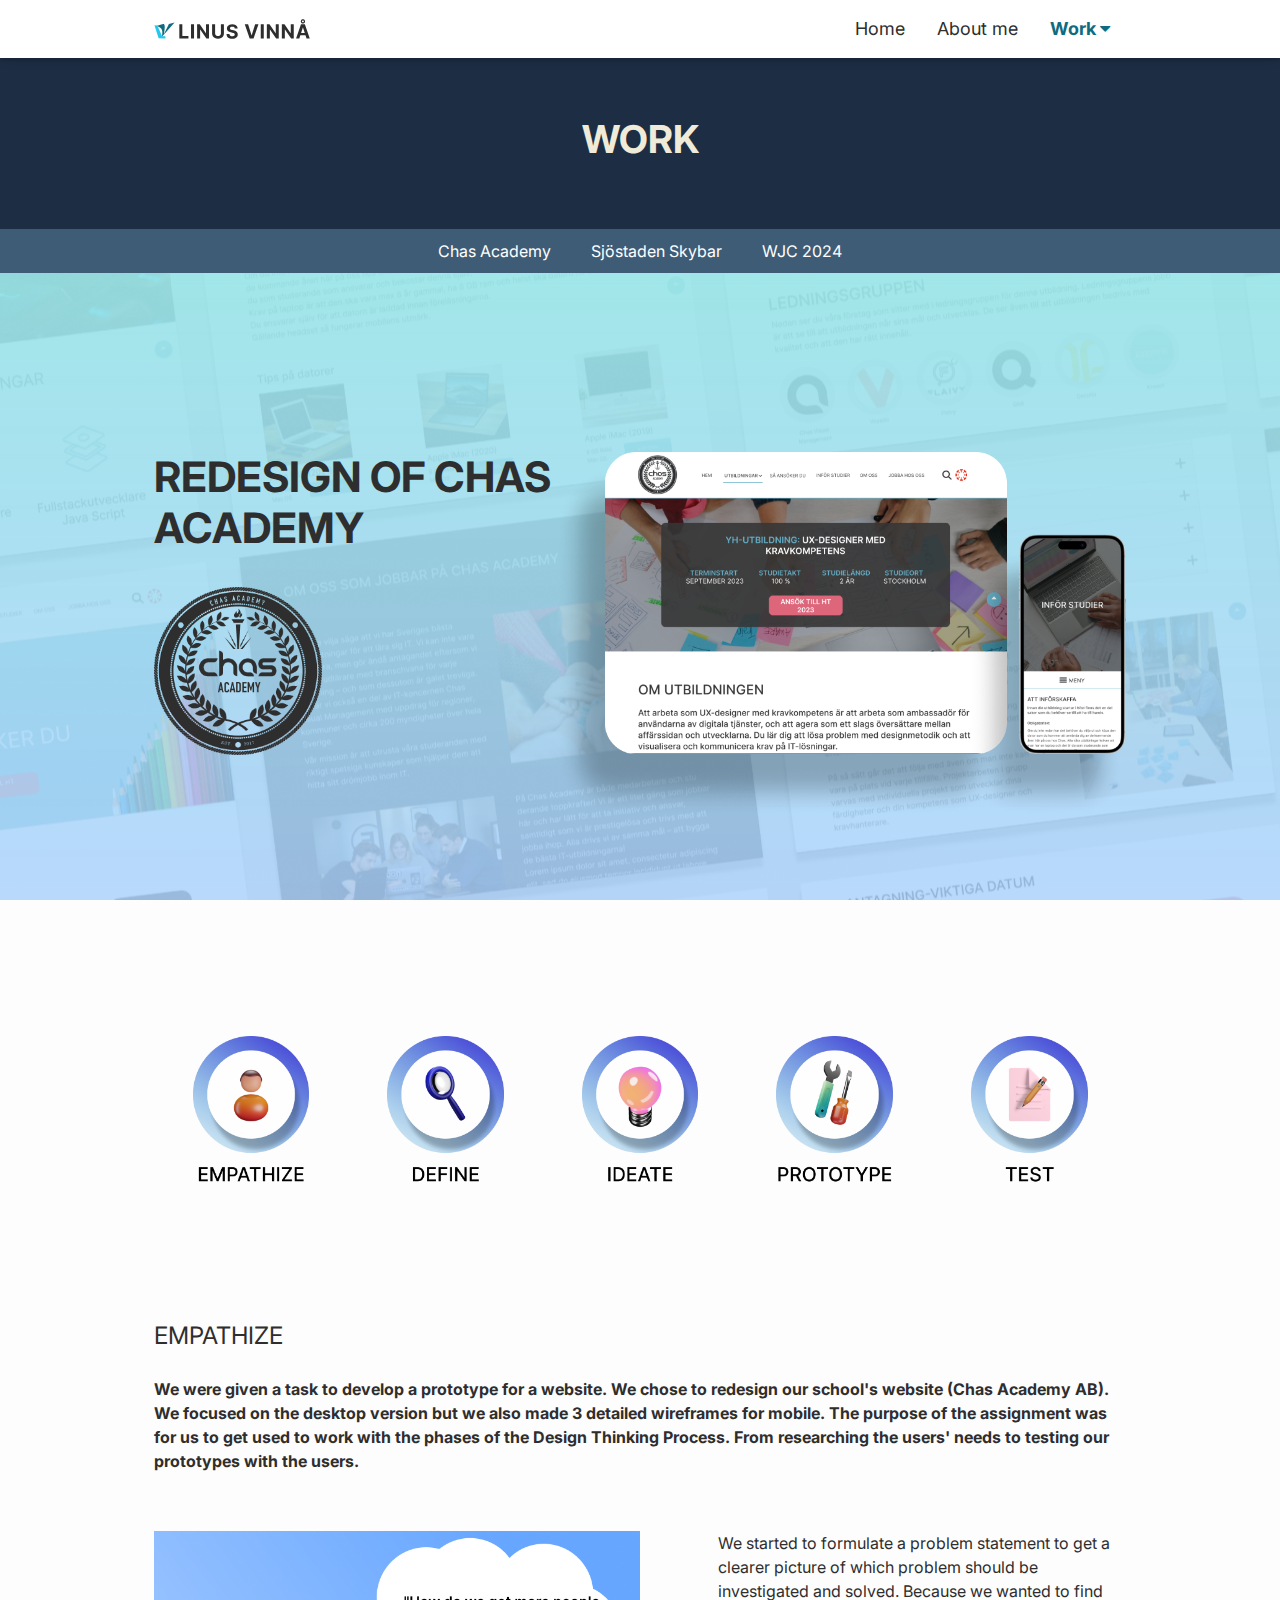
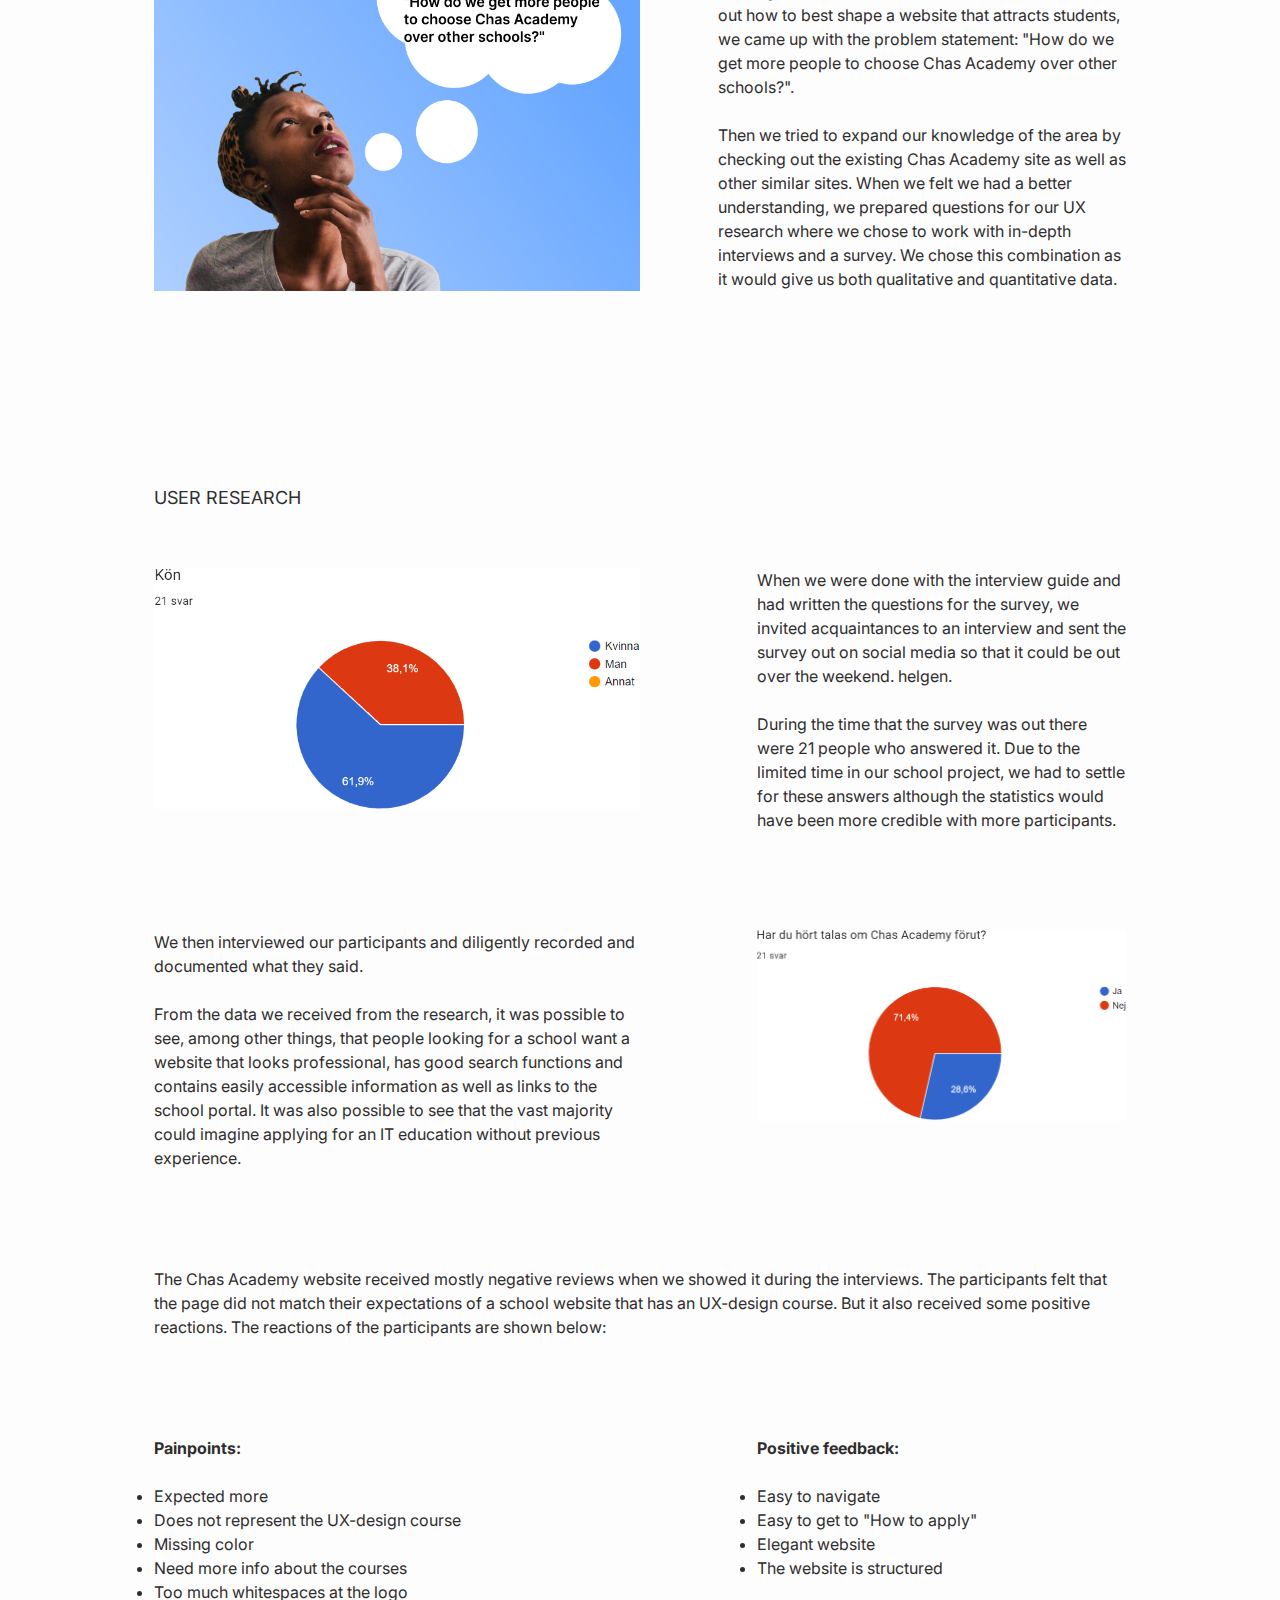
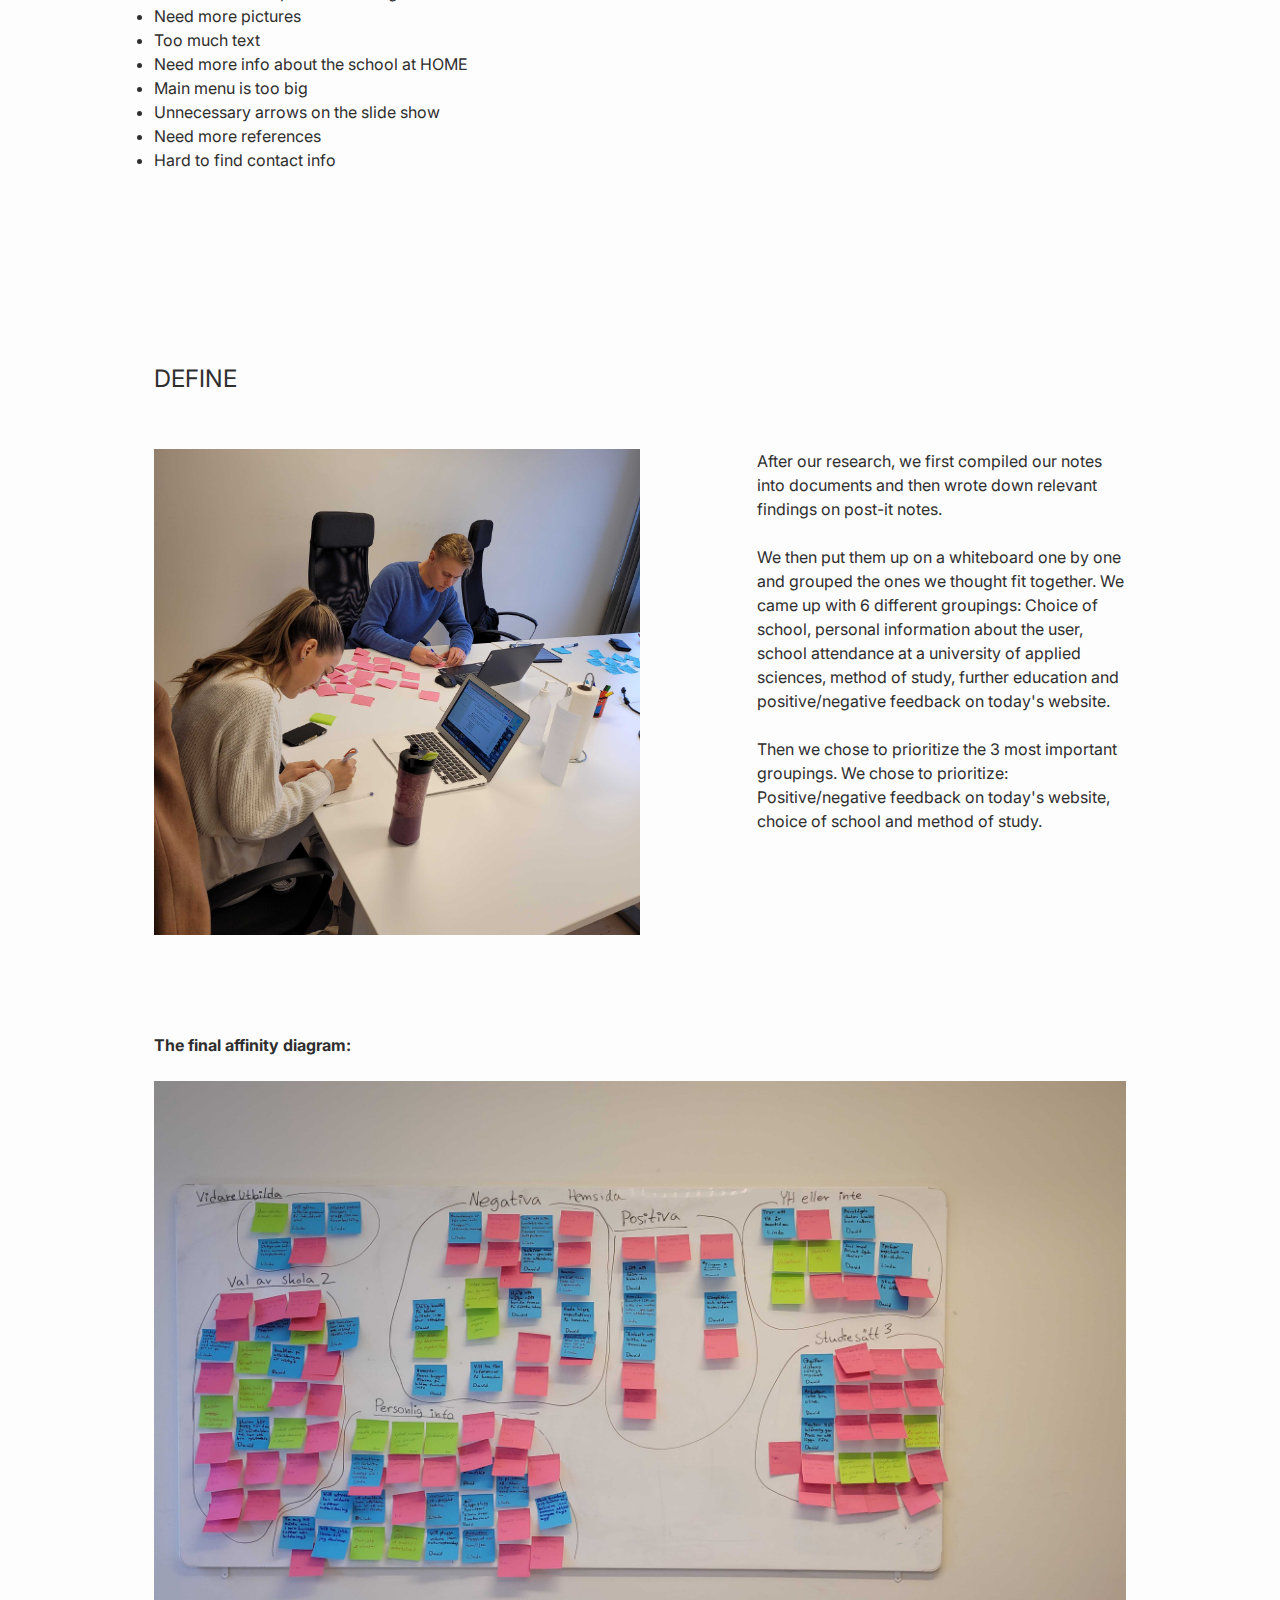
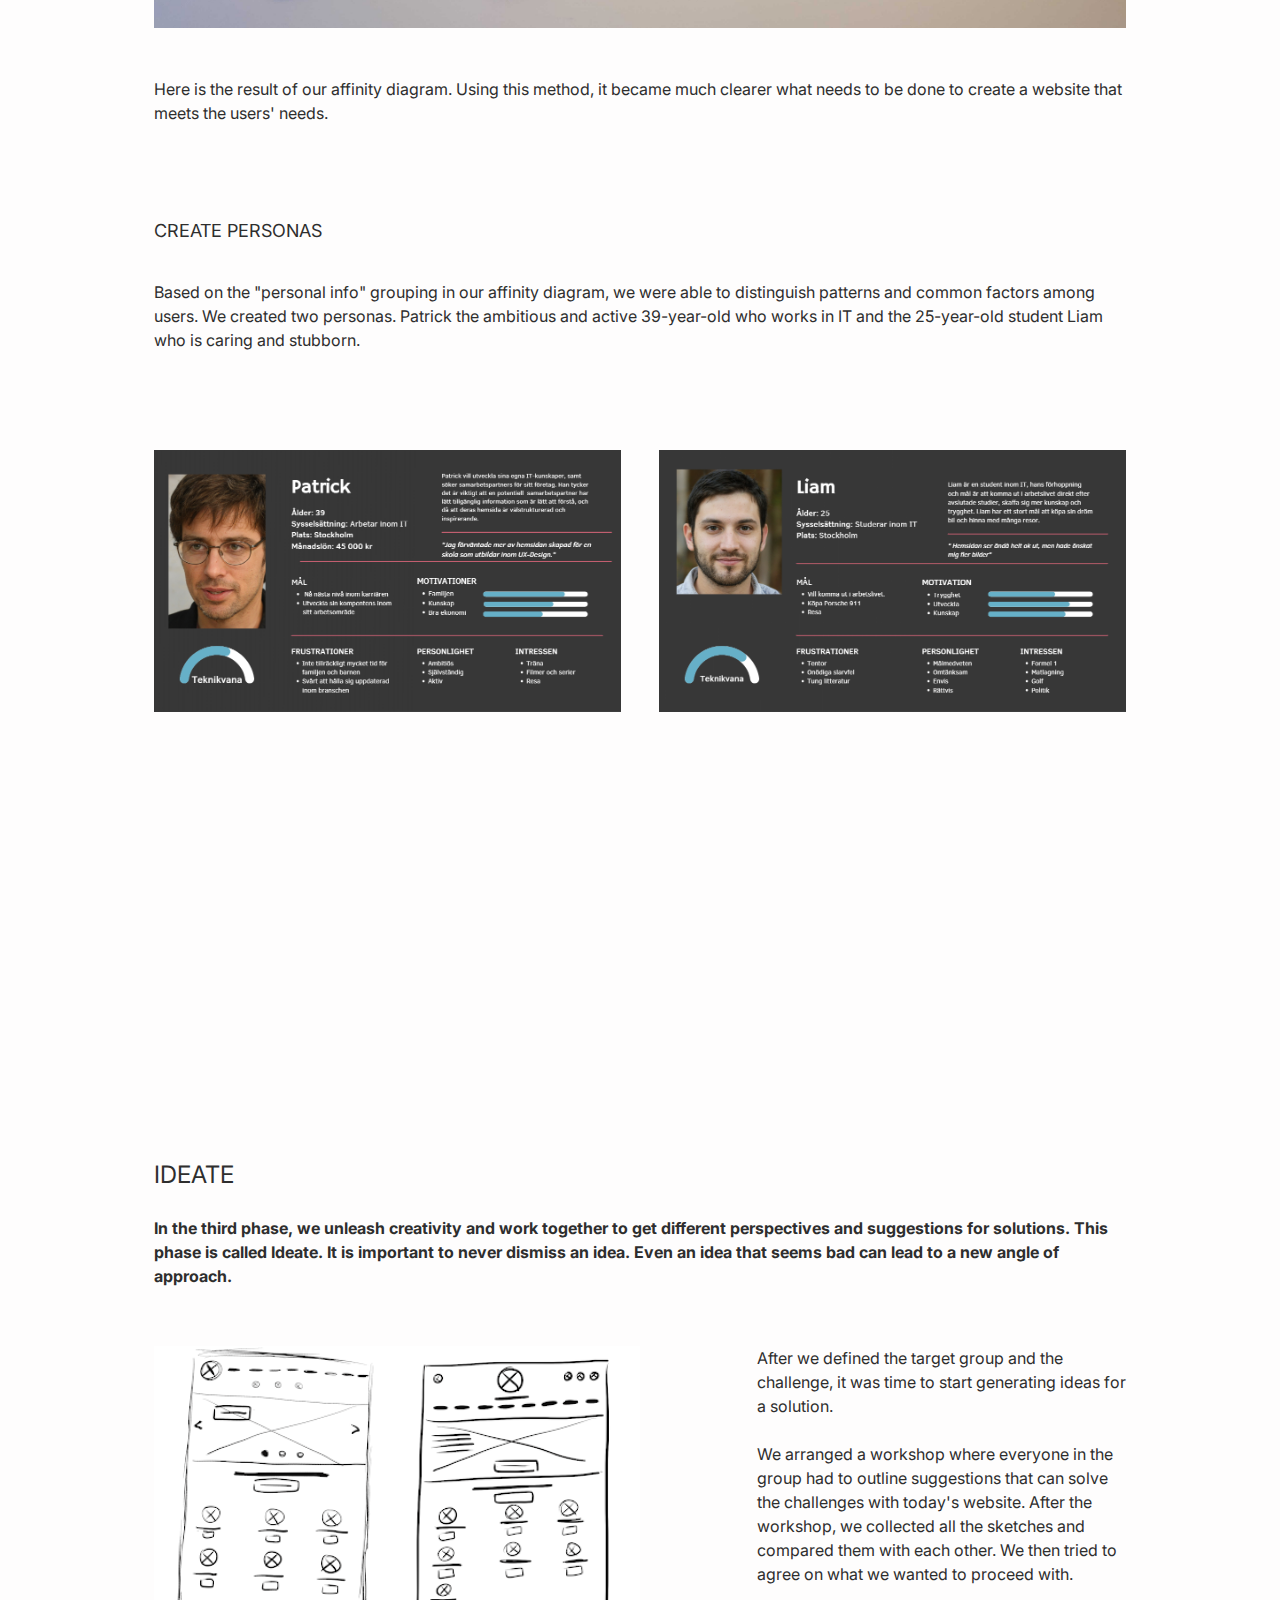
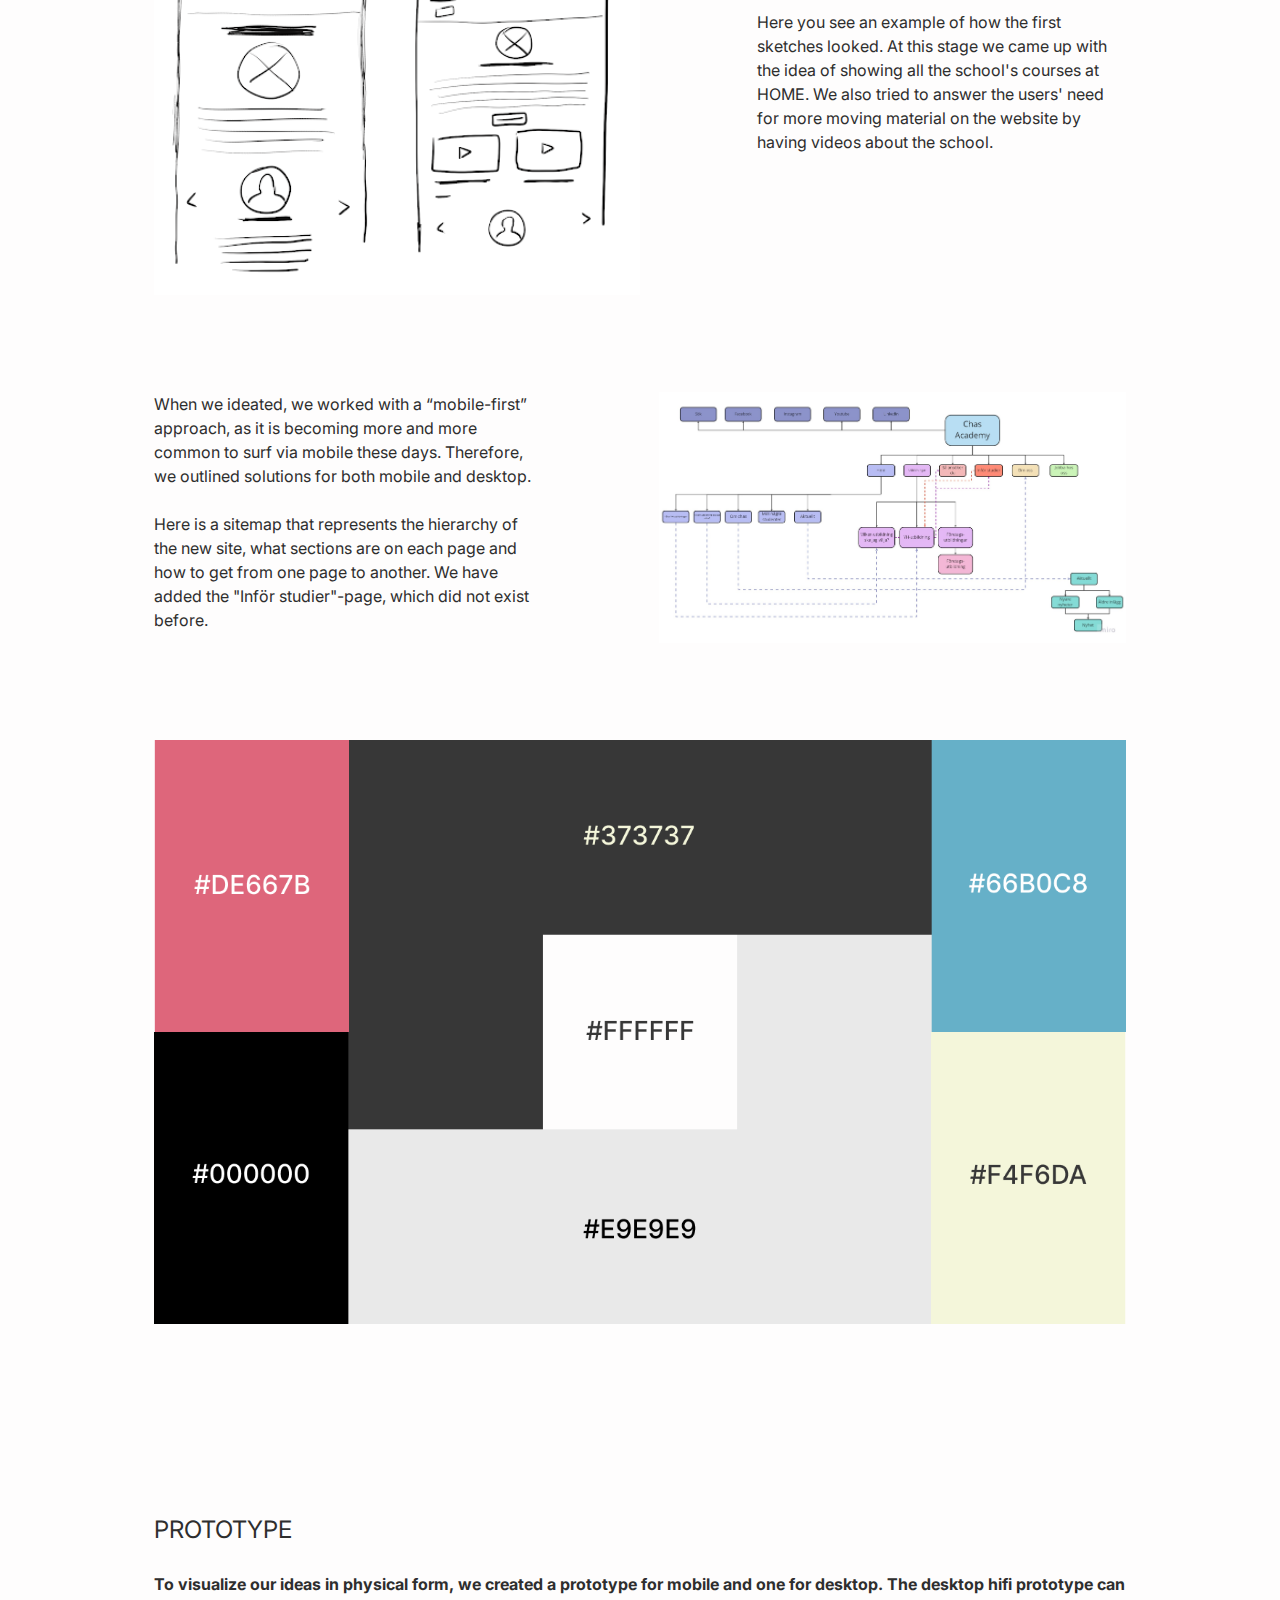
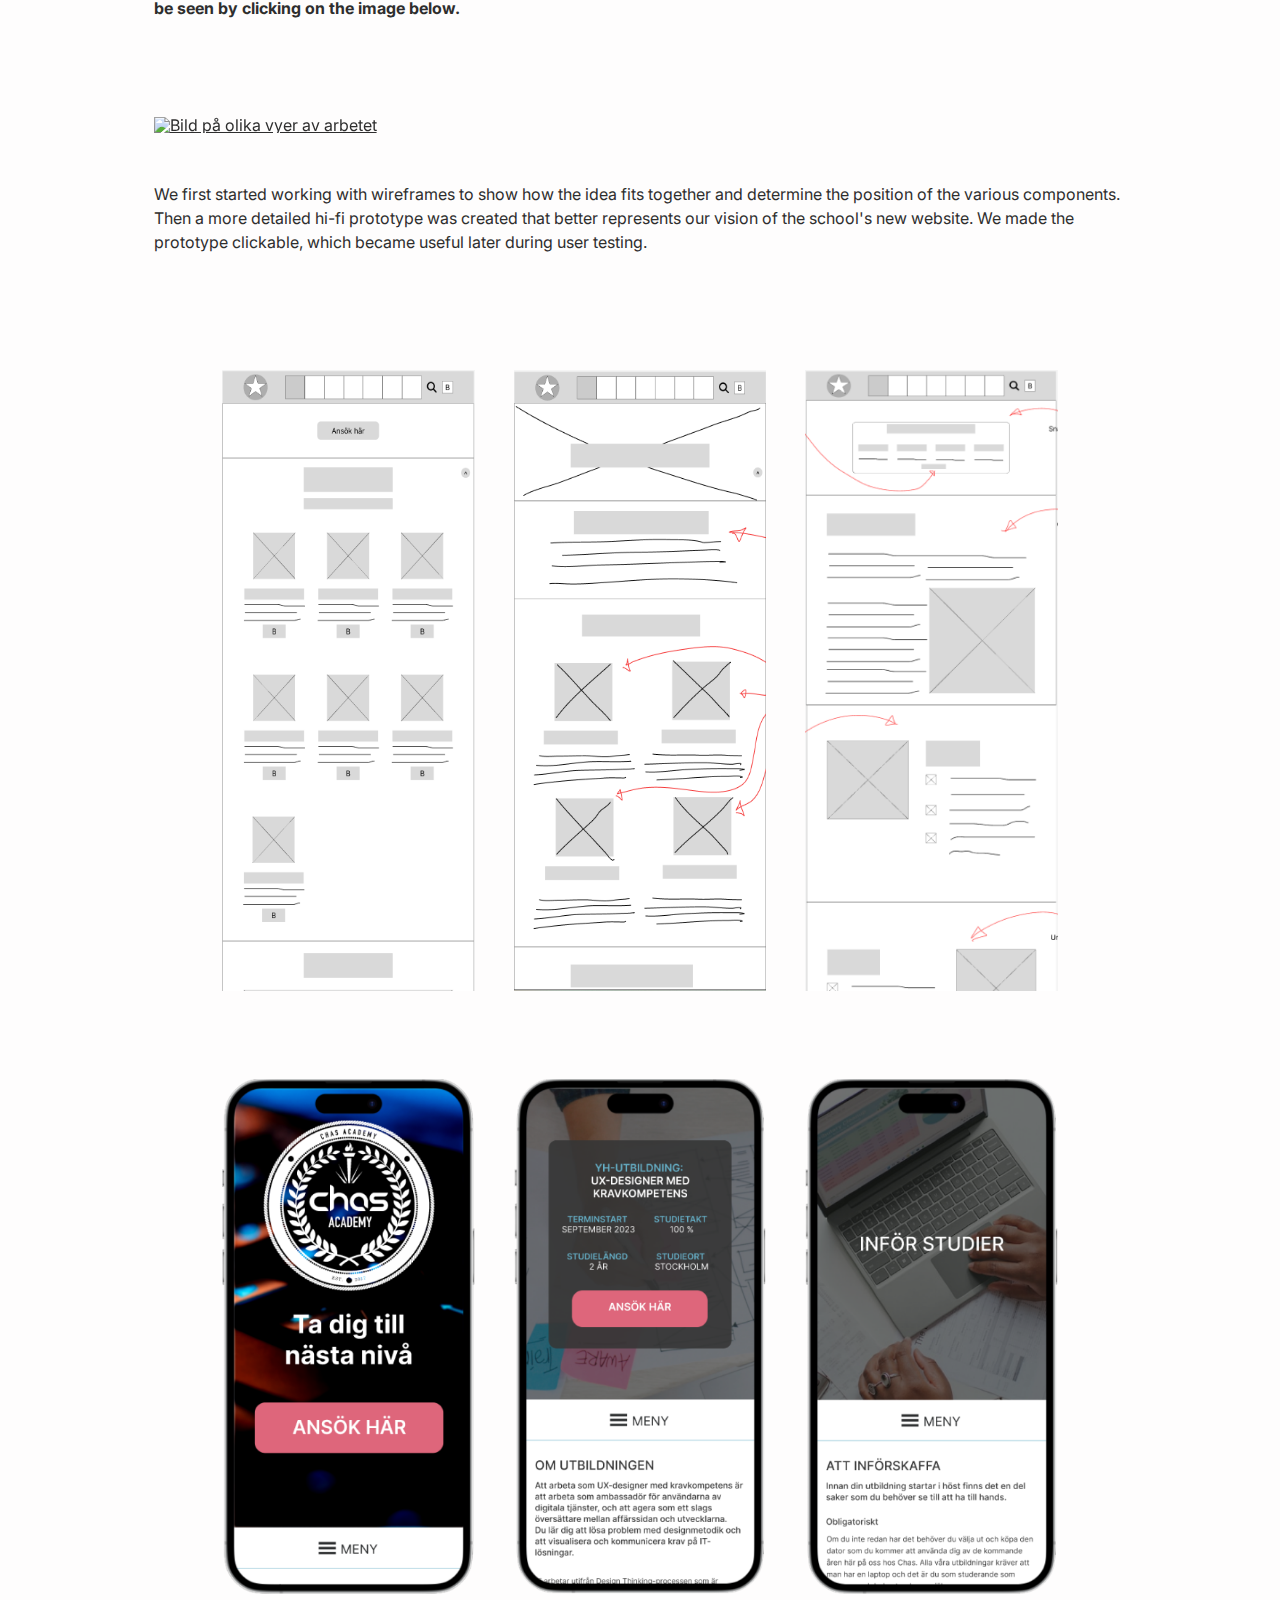
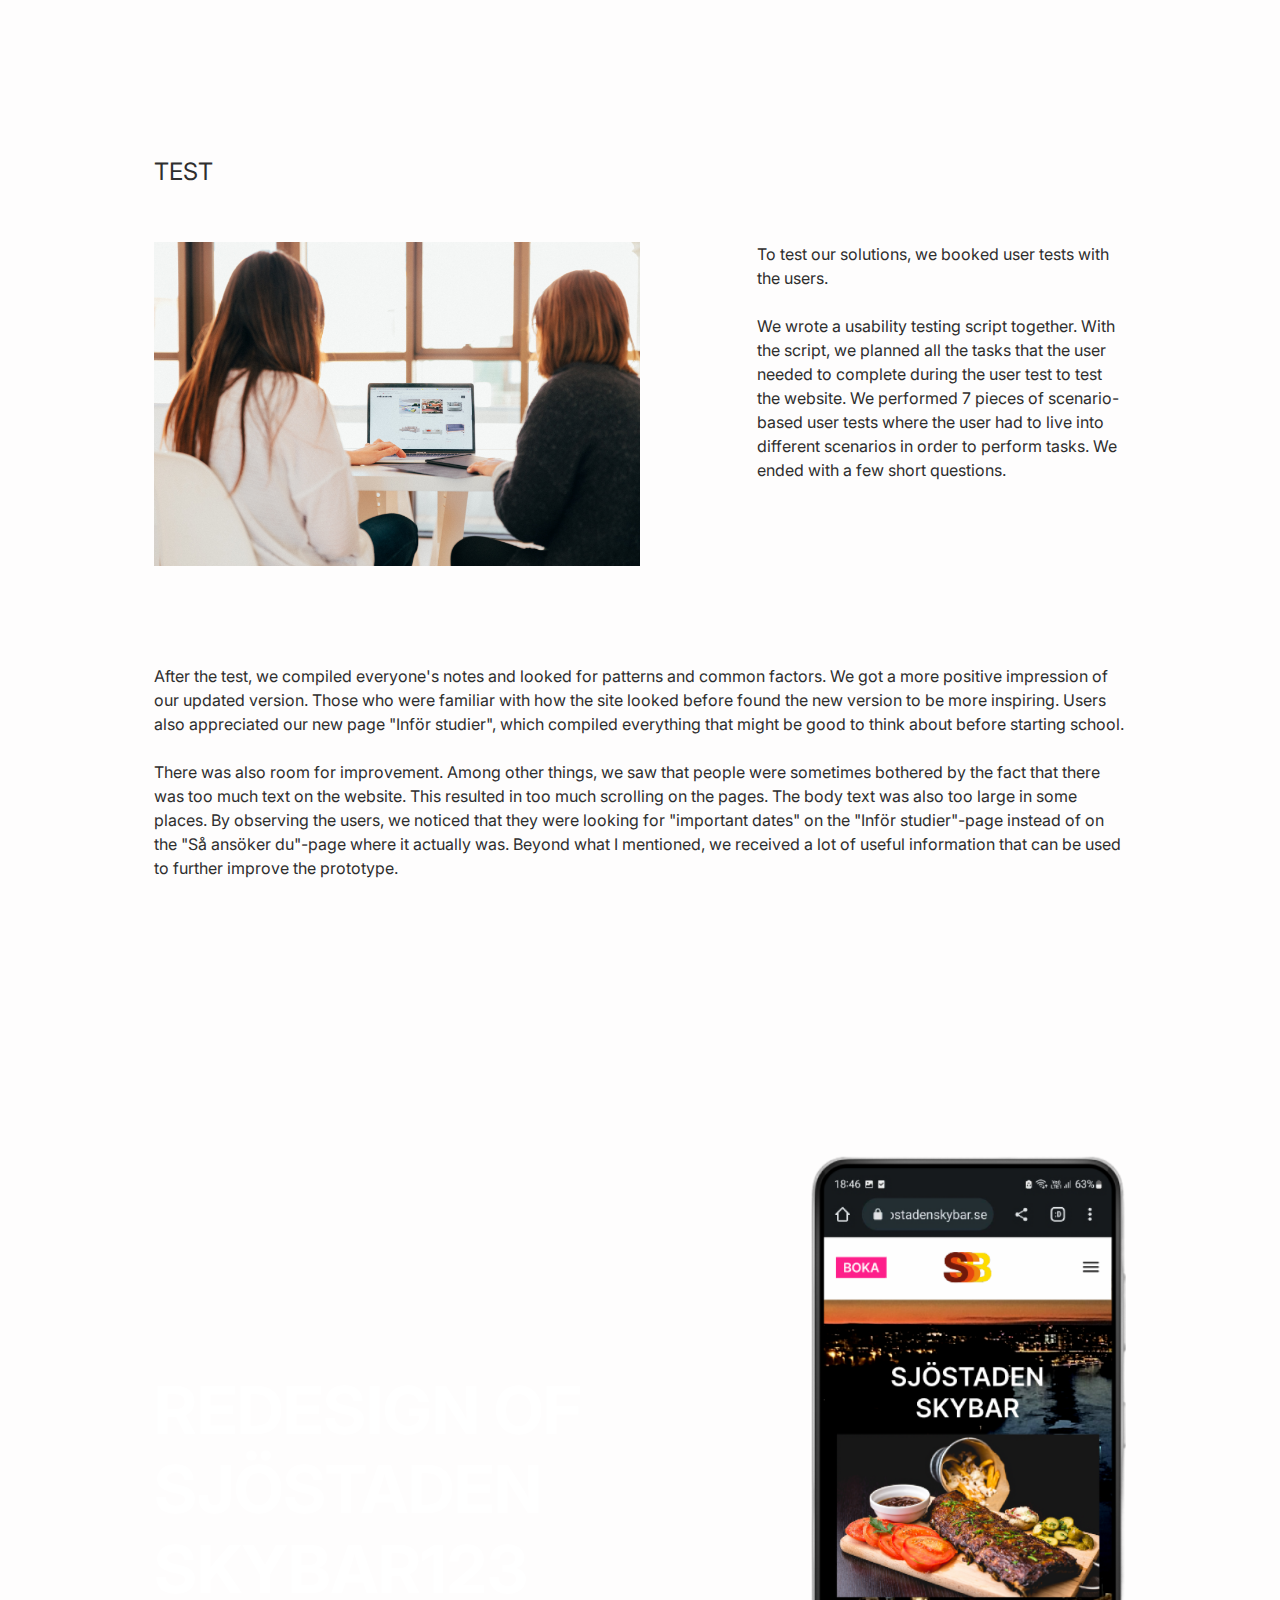
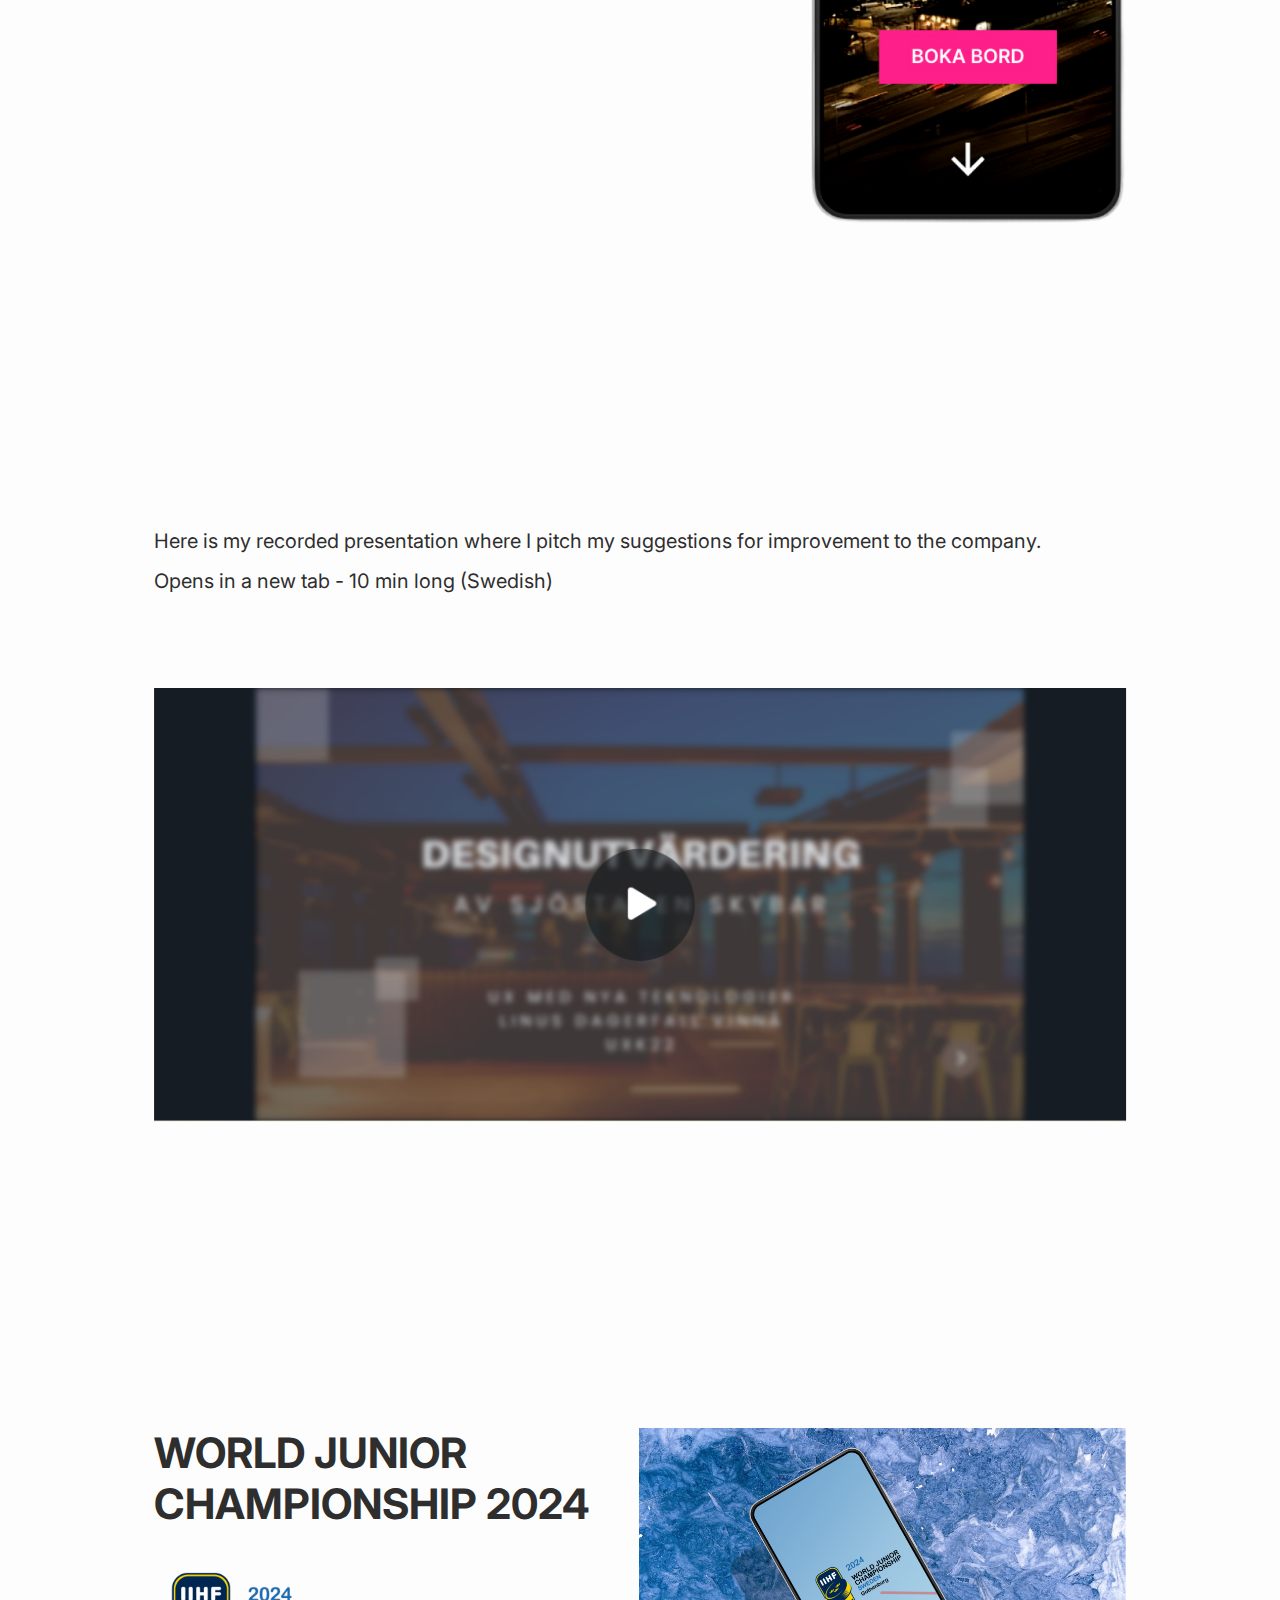
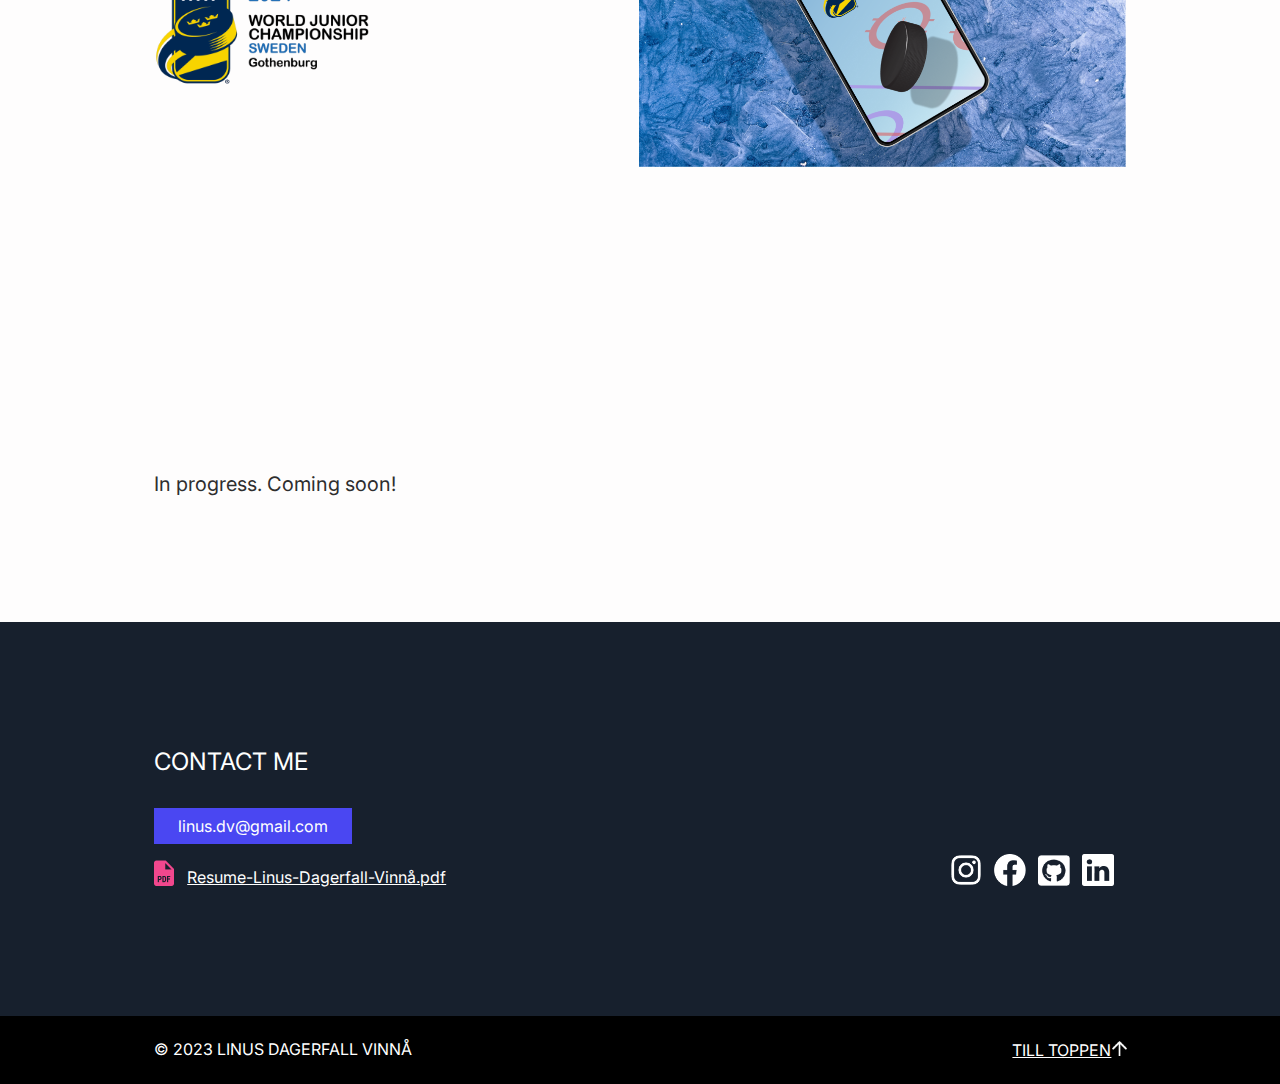
==== commit 84a69dfc: "testpush" ====
--- a/work.html
+++ b/work.html
@@ -505,7 +505,7 @@
             <div class="parallax-inner-casestudy">
                 <div id="title_grid_container2">
                     <div id="item1">
-                        <h1 class="title123">Redesign of Sjöstaden Skybar</h1> <!-- Rubrik -->
+                        <h1 class="title123">Redesign of Sjöstaden Skybar123</h1> <!-- Rubrik -->
                     </div>
                     <div id="item2">
                         <img class="casestudyheroimage2" alt="Bilder över arbetet med Chas Academy"
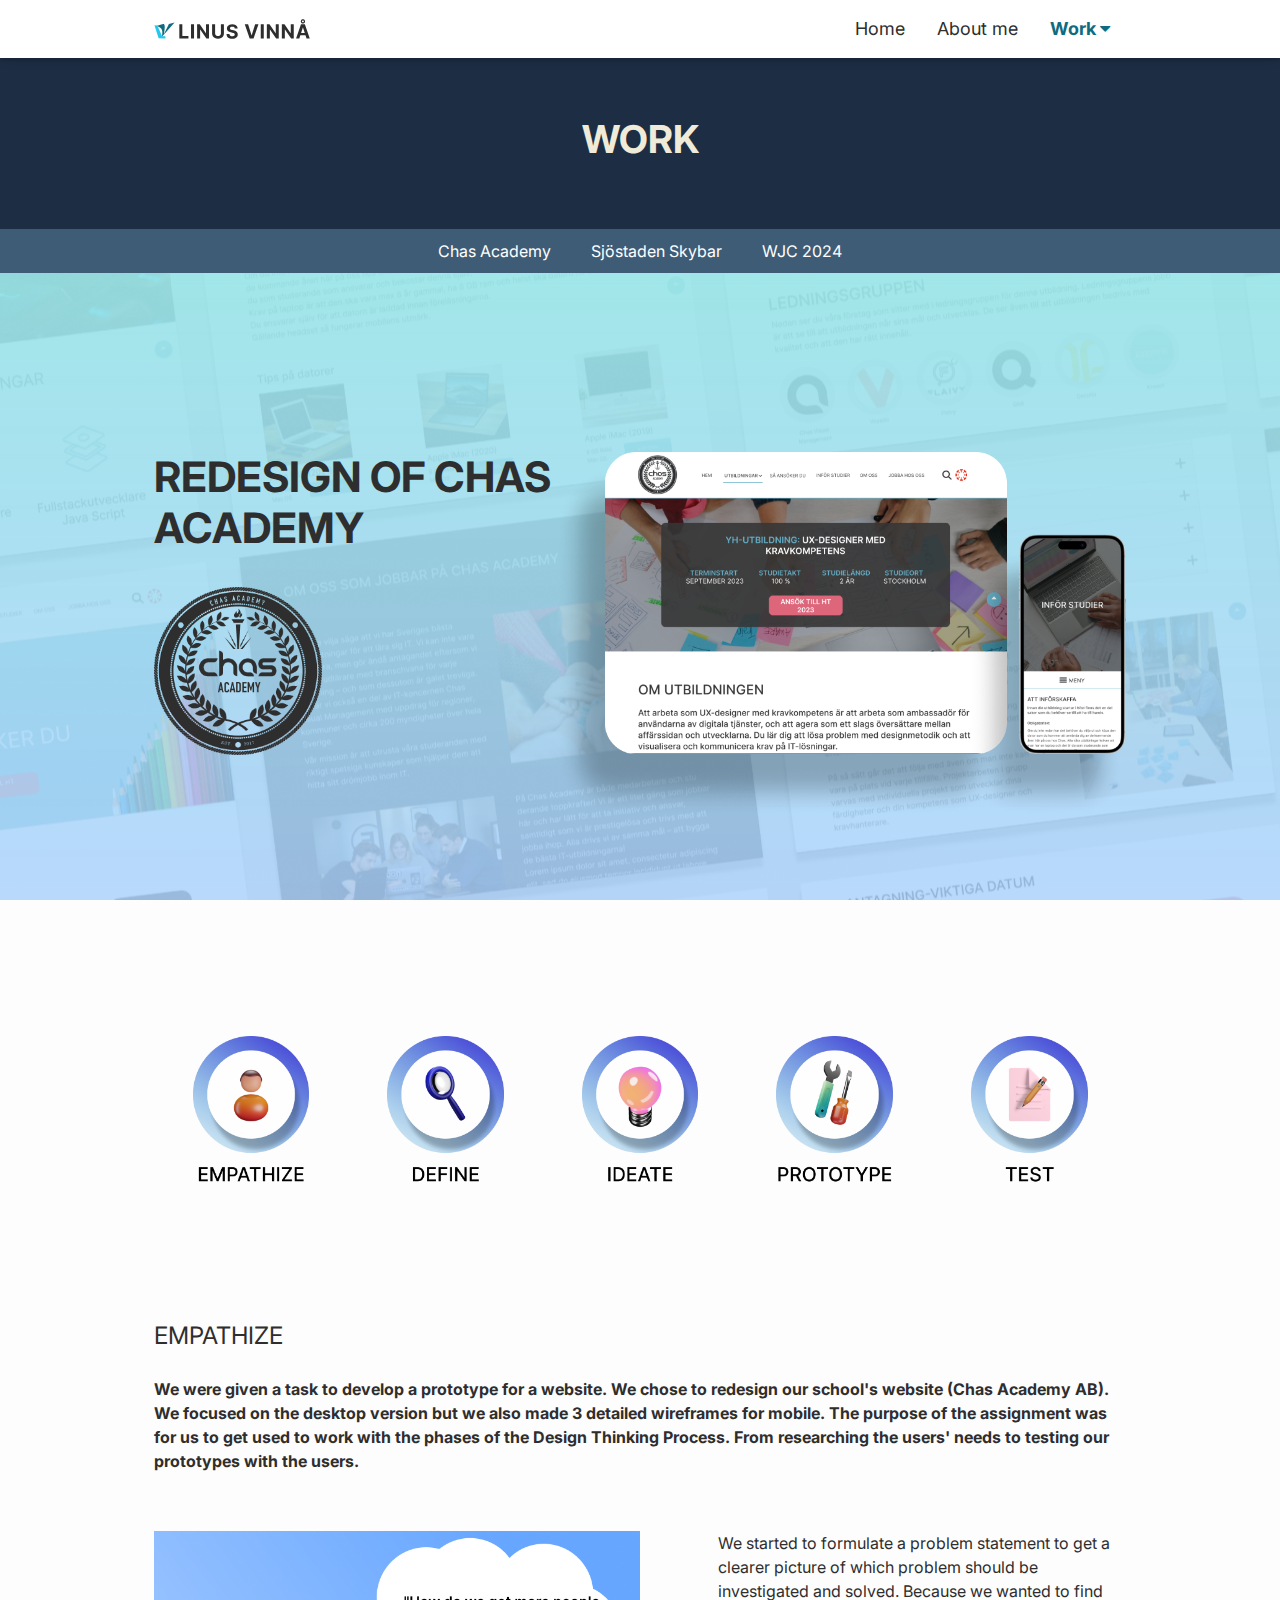
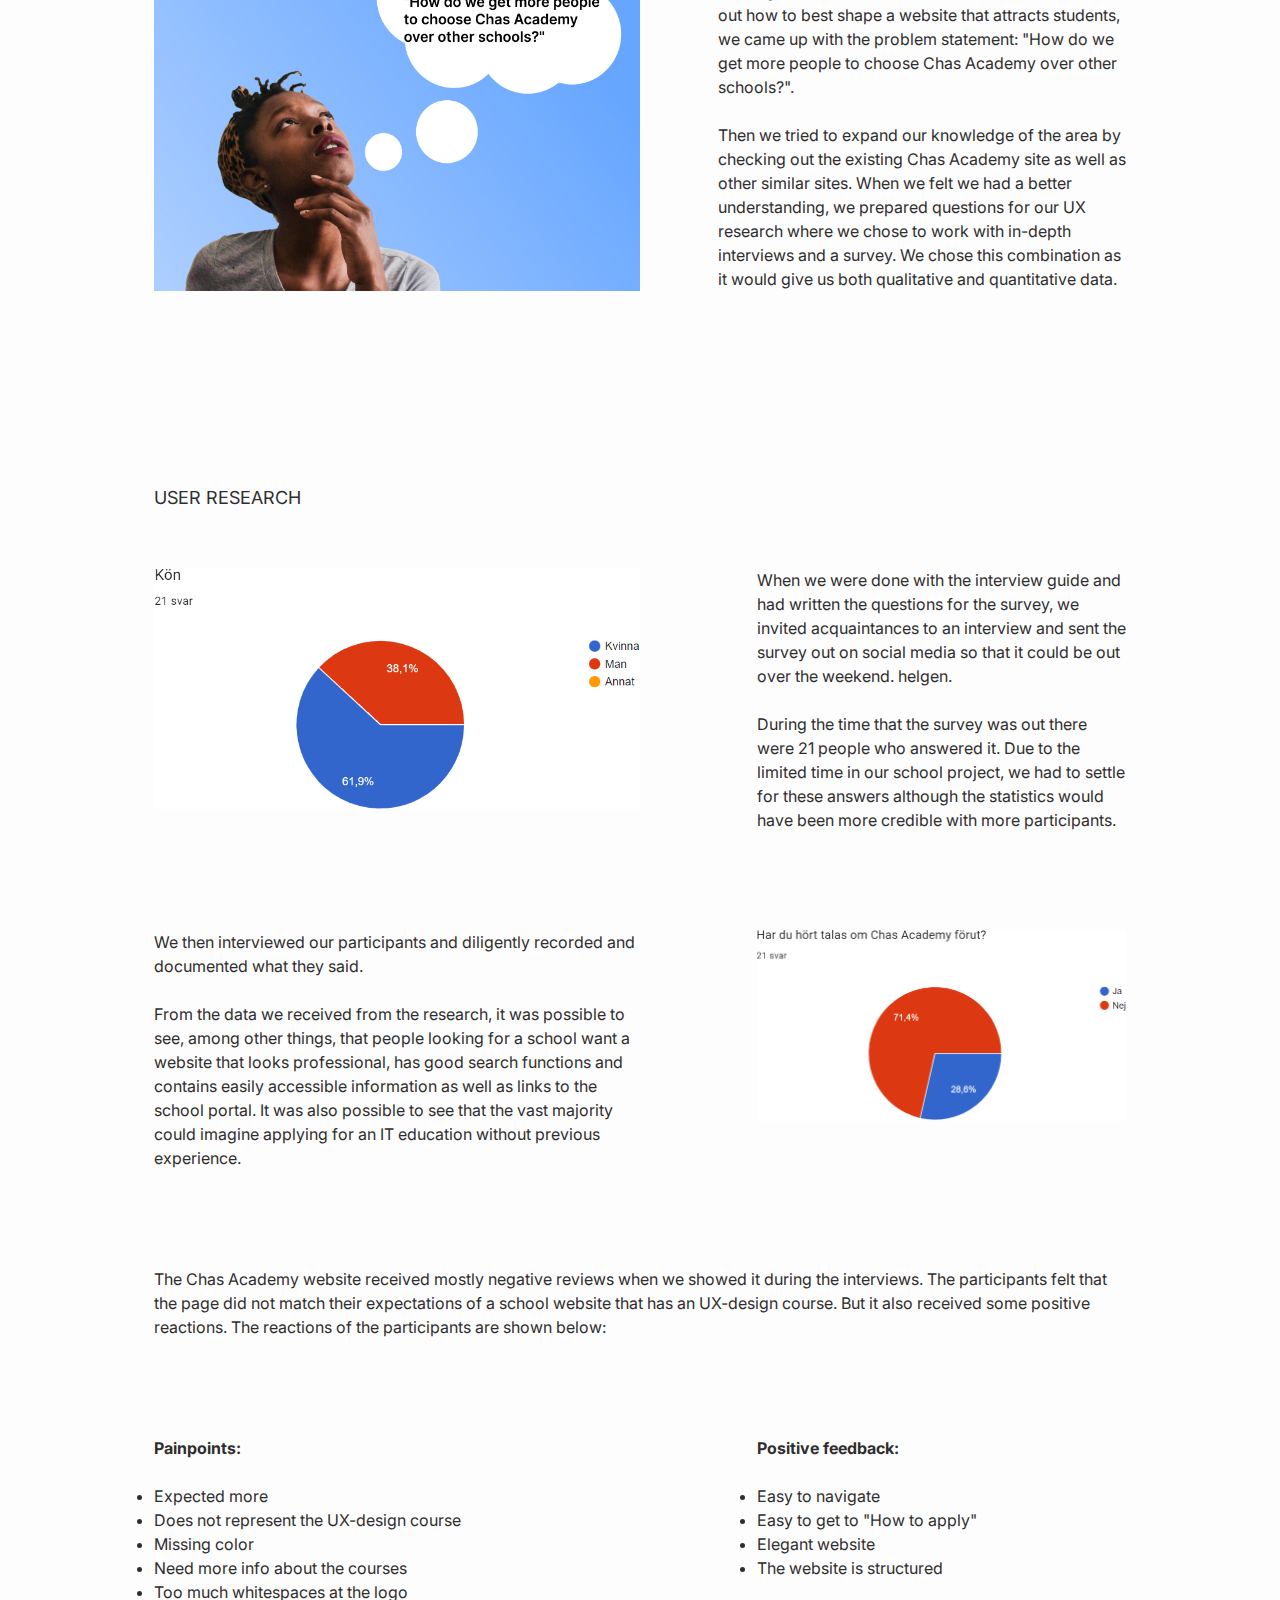
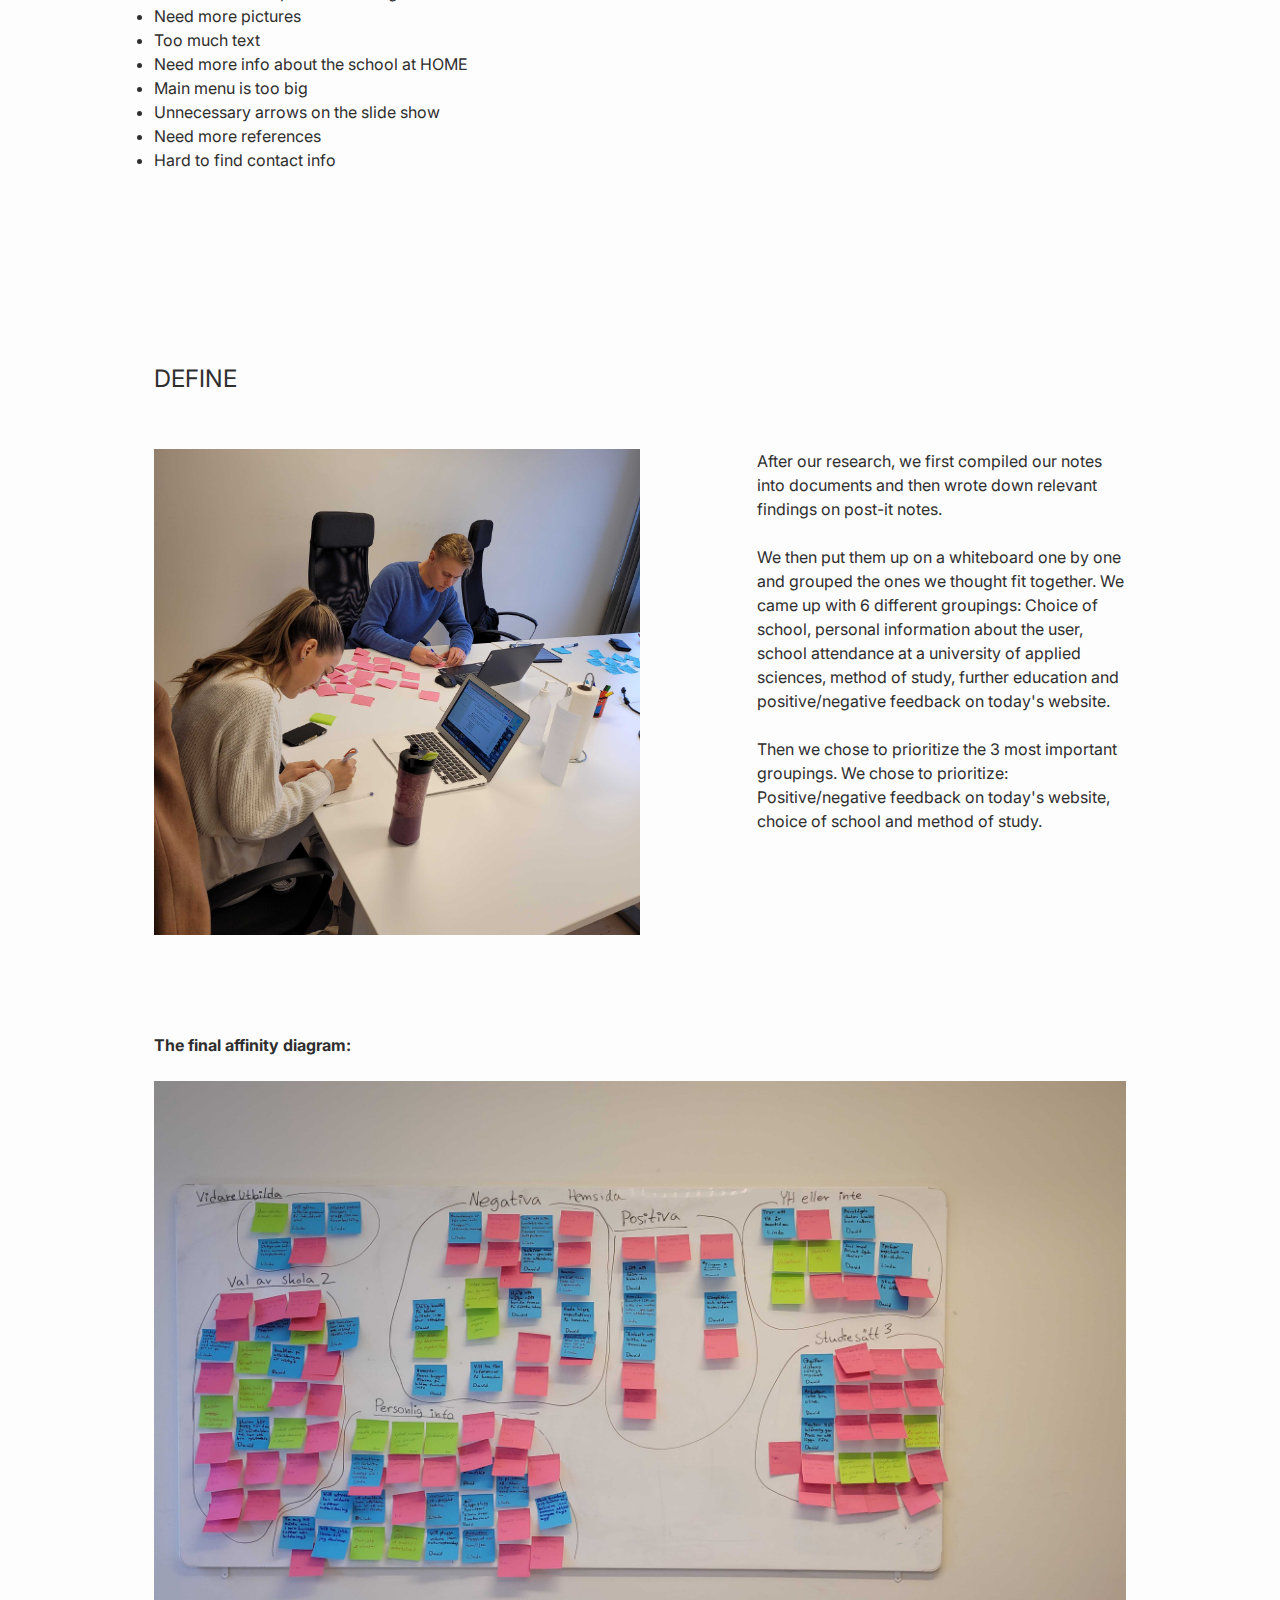
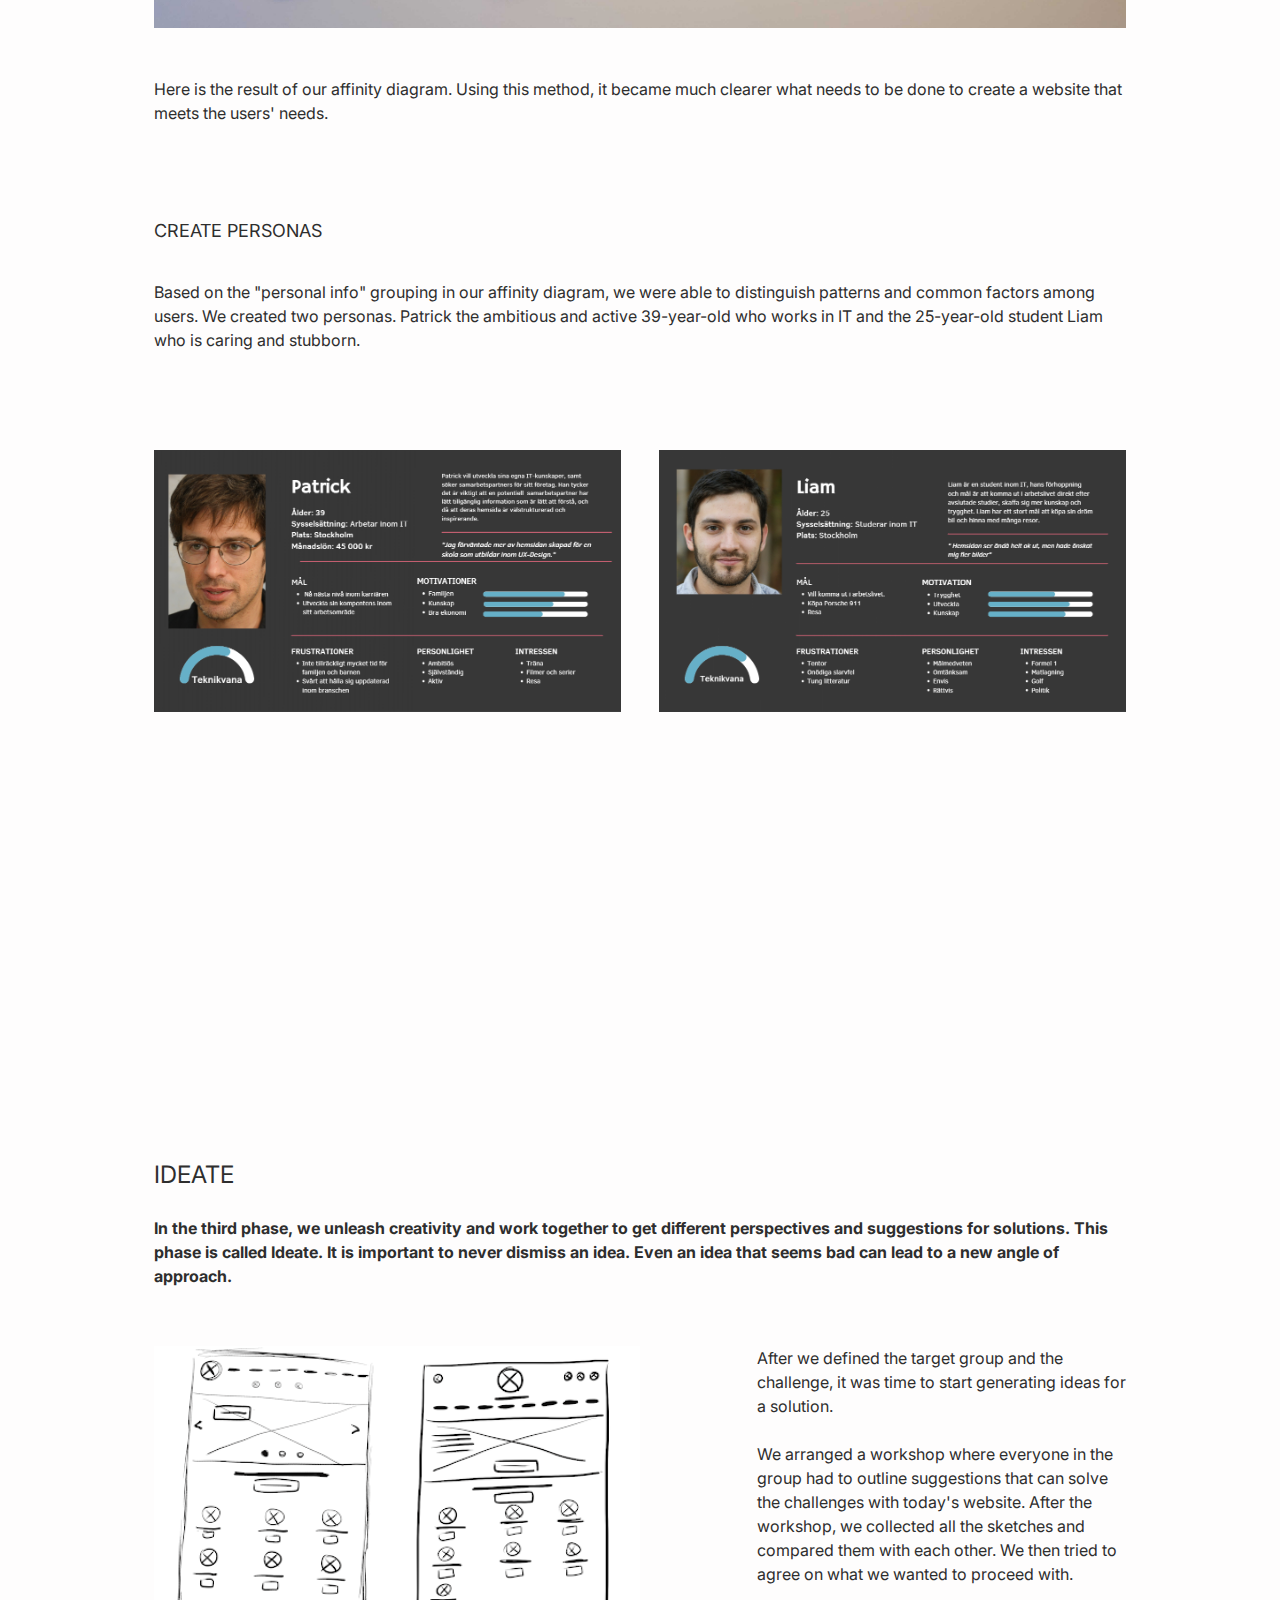
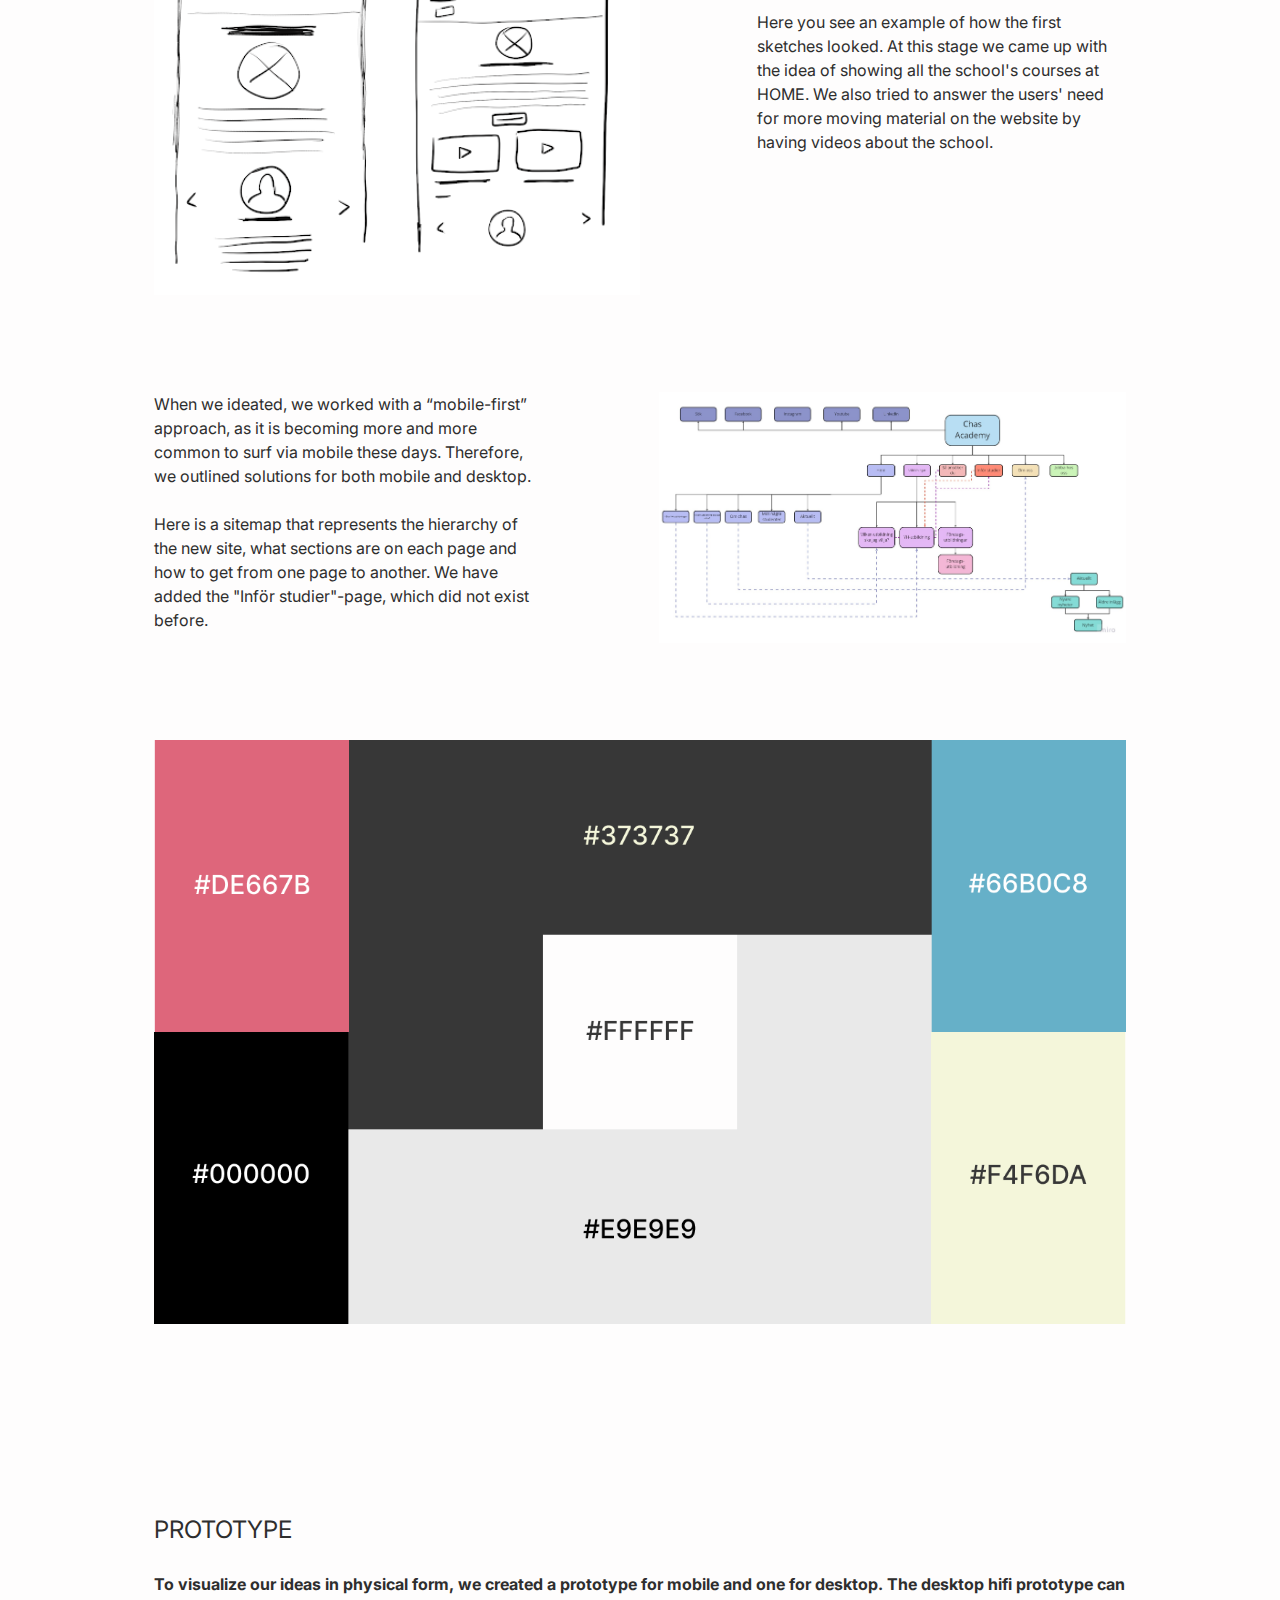
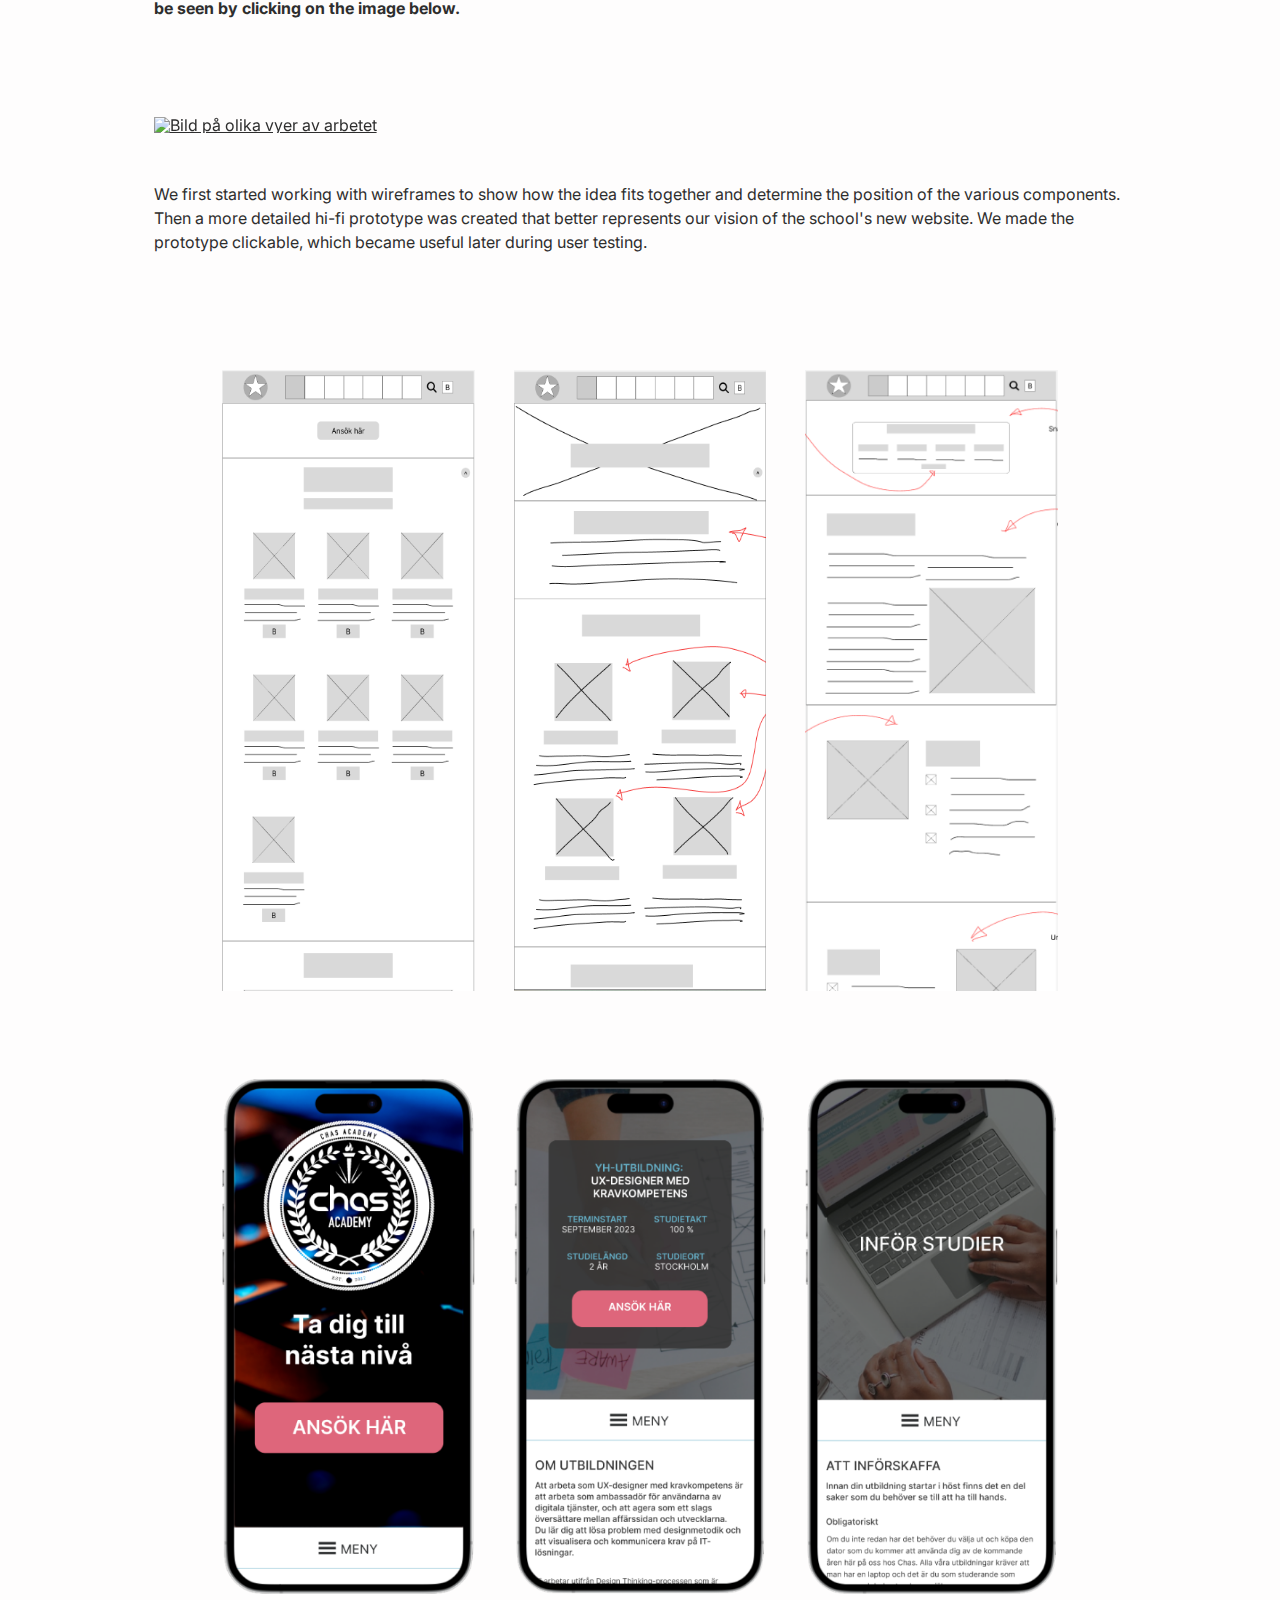
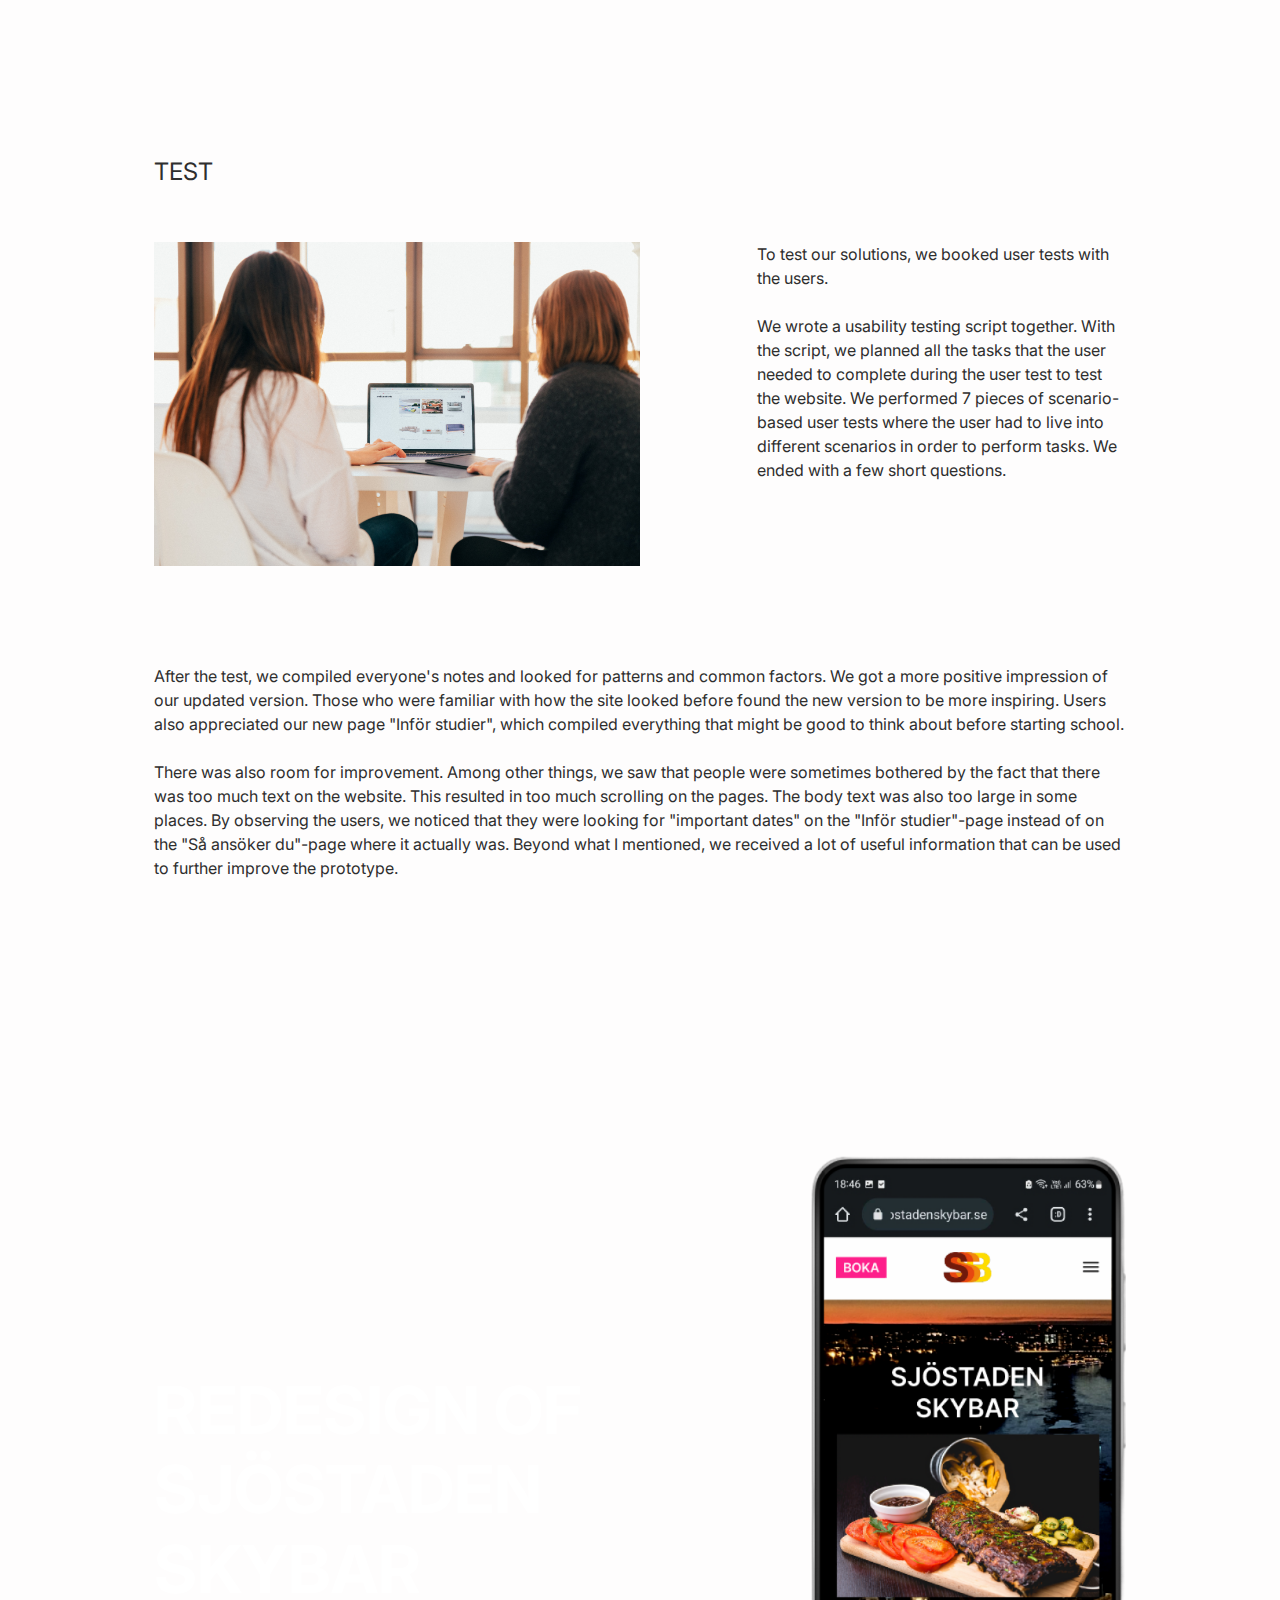
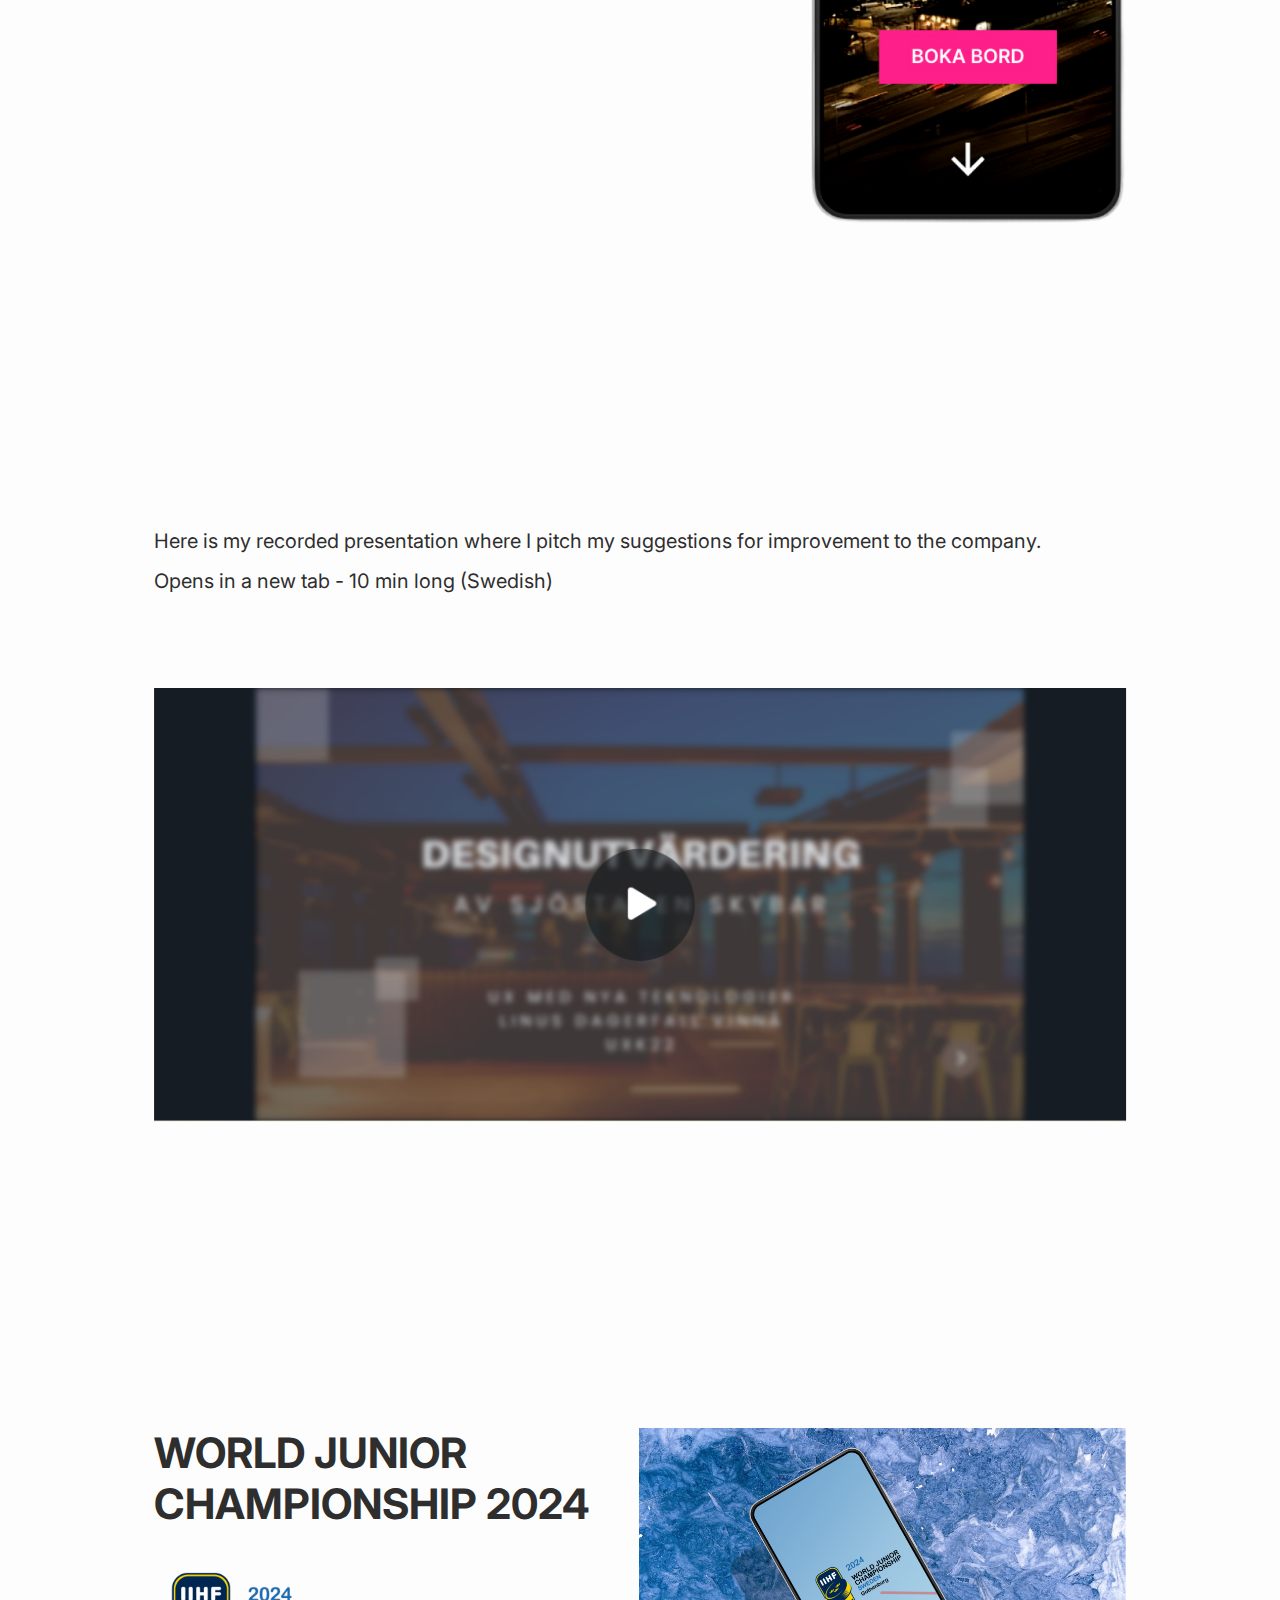
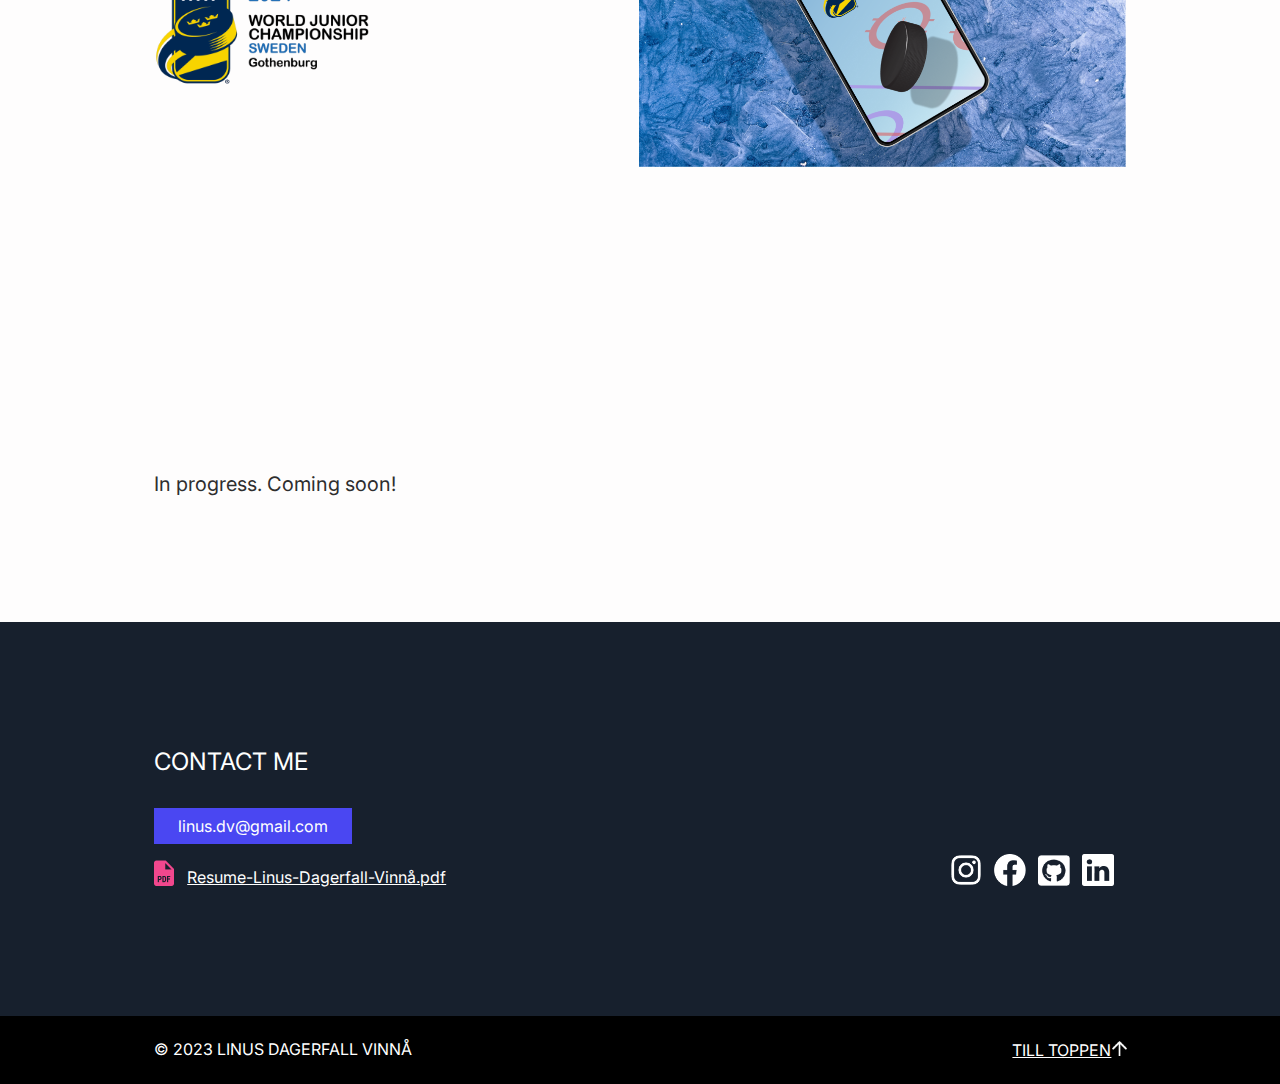
==== commit f649ebeb: "test123321" ====
--- a/work.html
+++ b/work.html
@@ -505,7 +505,7 @@
             <div class="parallax-inner-casestudy">
                 <div id="title_grid_container2">
                     <div id="item1">
-                        <h1 class="title123">Redesign of Sjöstaden Skybar123</h1> <!-- Rubrik -->
+                        <h1 class="title123">Redesign of Sjöstaden Skybar</h1> <!-- Rubrik -->
                     </div>
                     <div id="item2">
                         <img class="casestudyheroimage2" alt="Bilder över arbetet med Chas Academy"
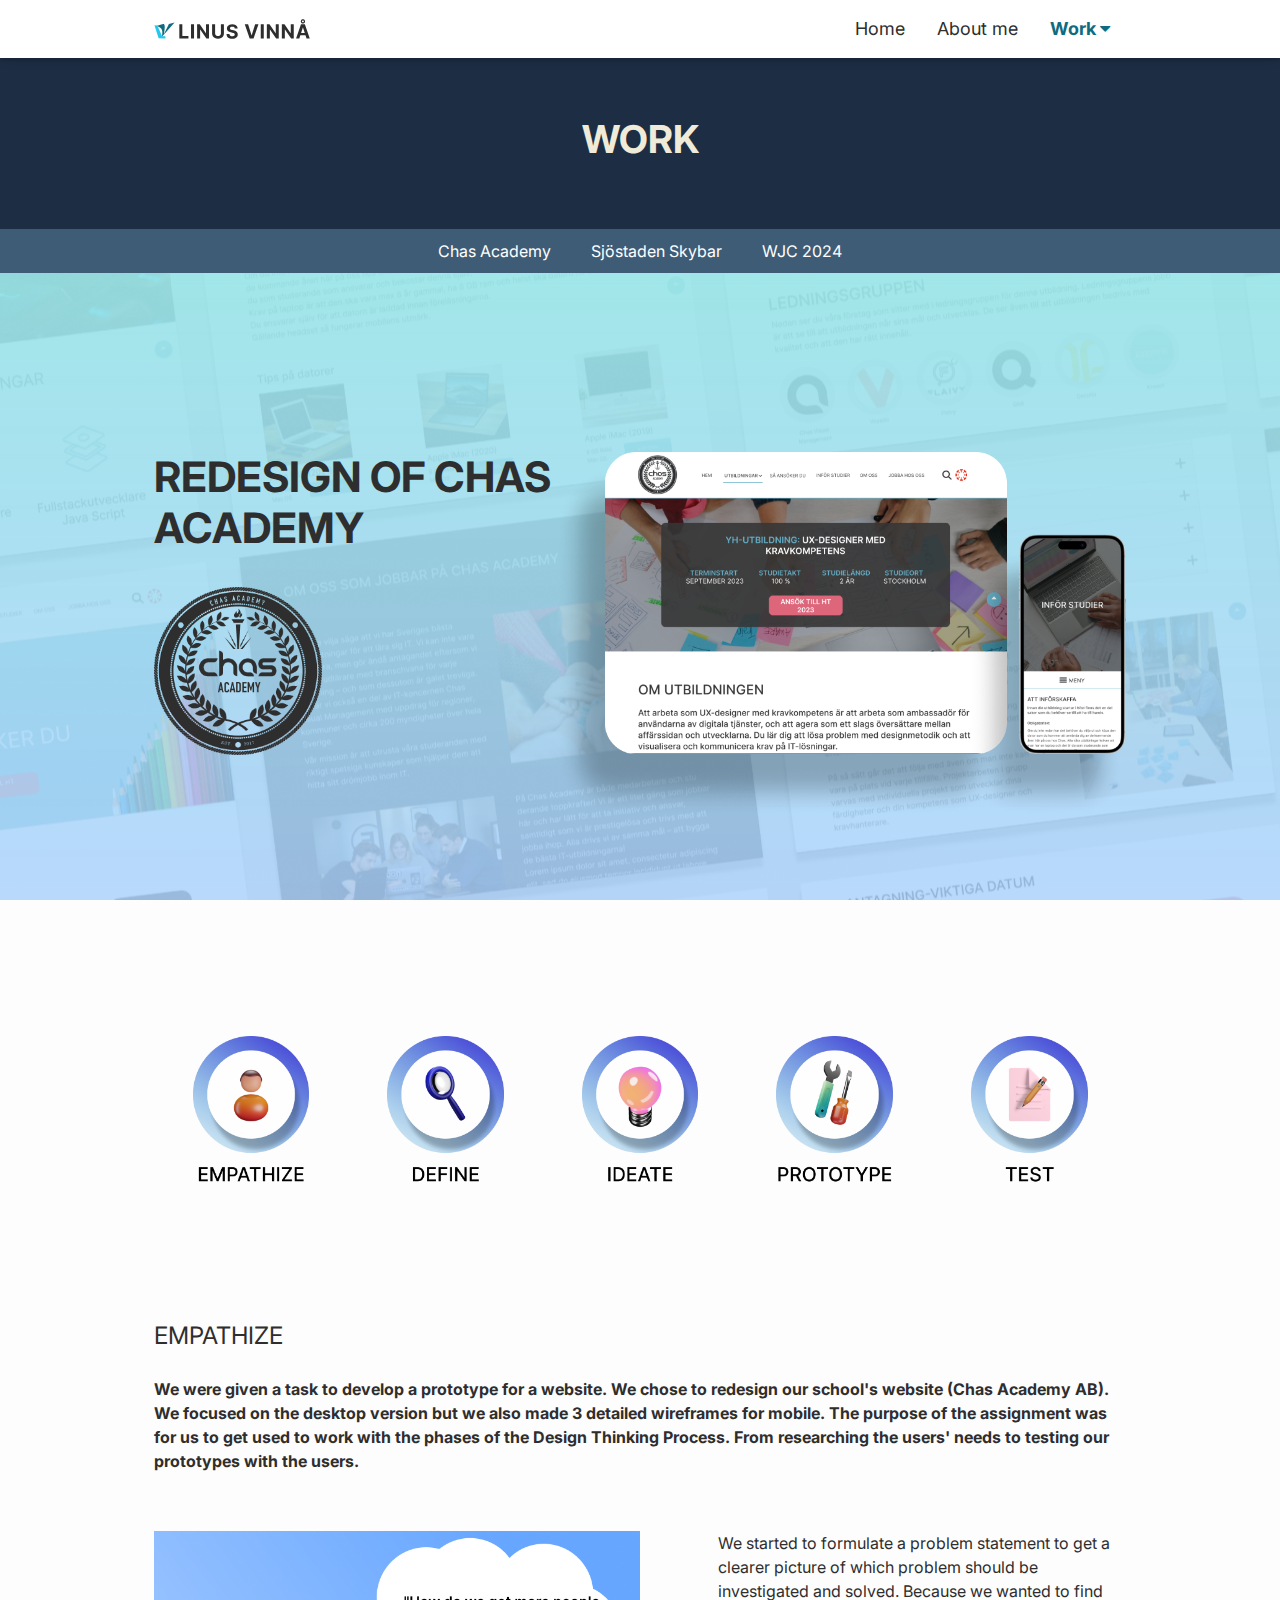
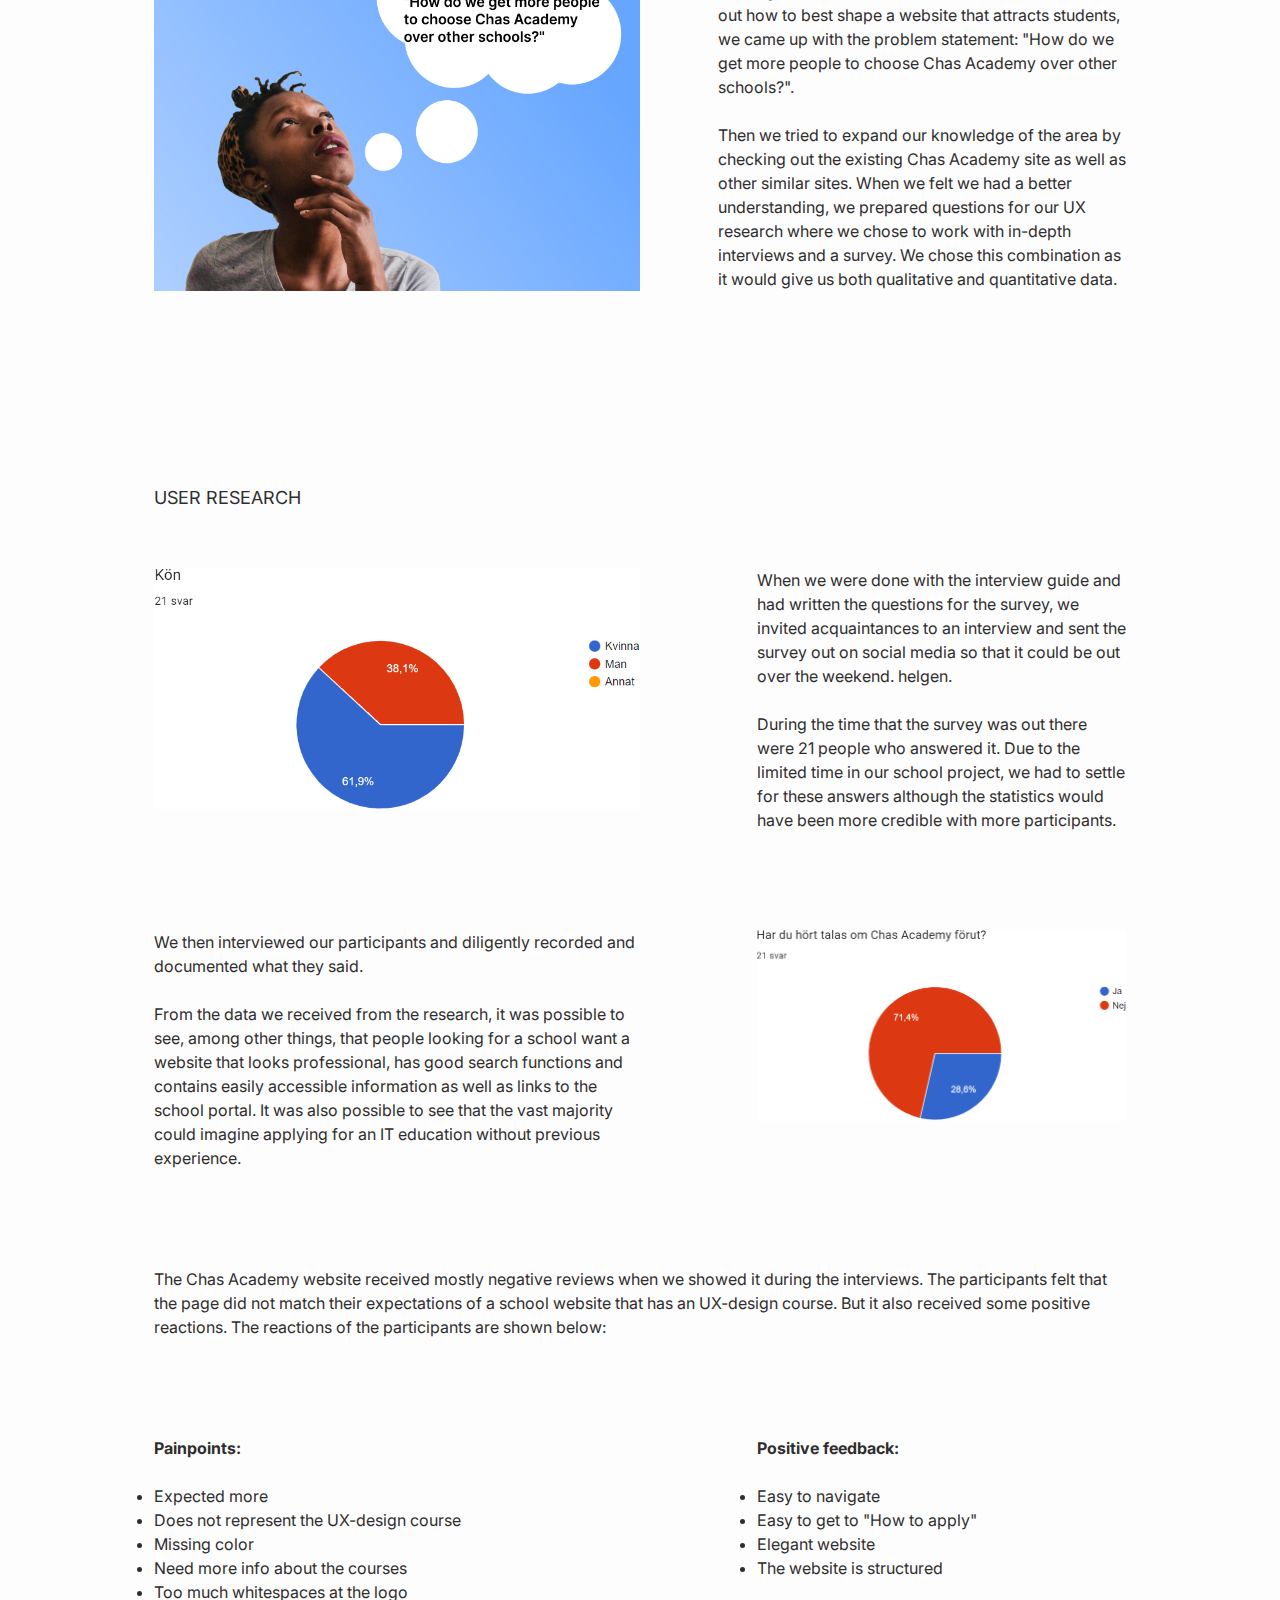
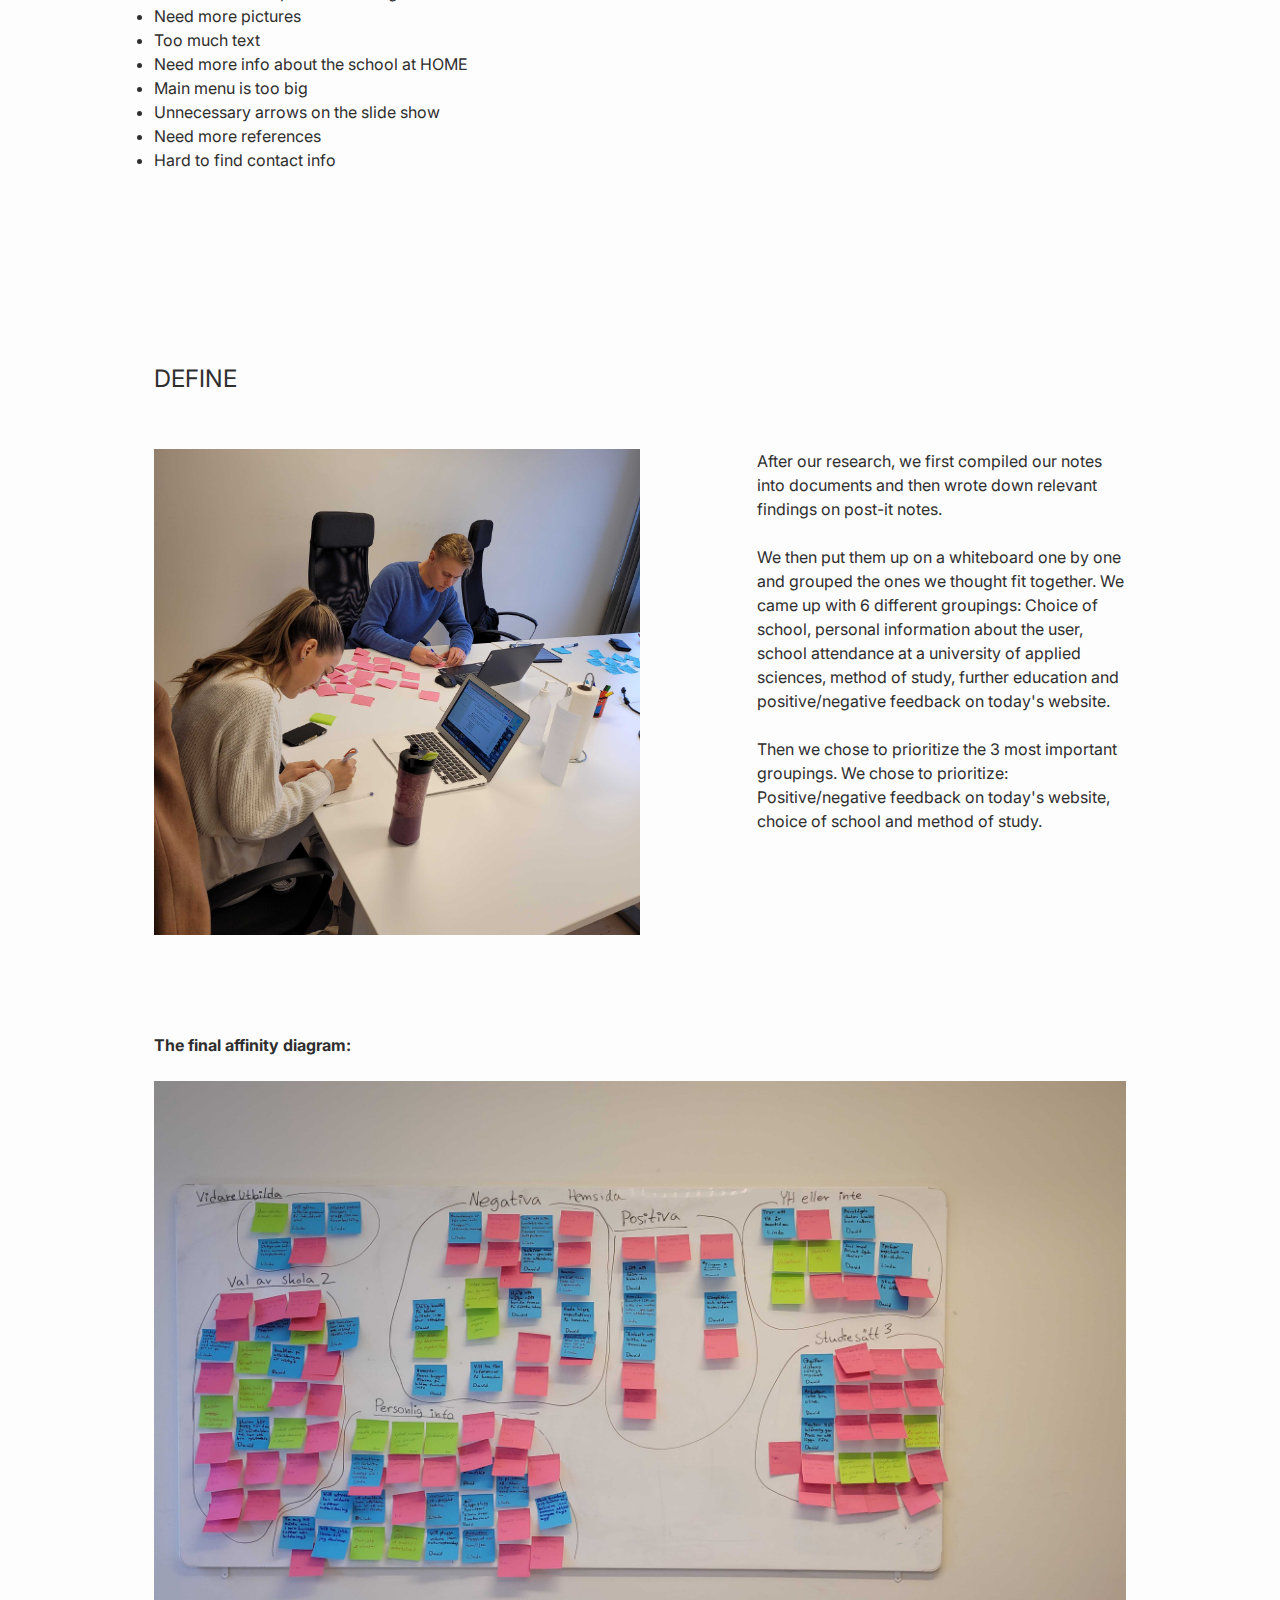
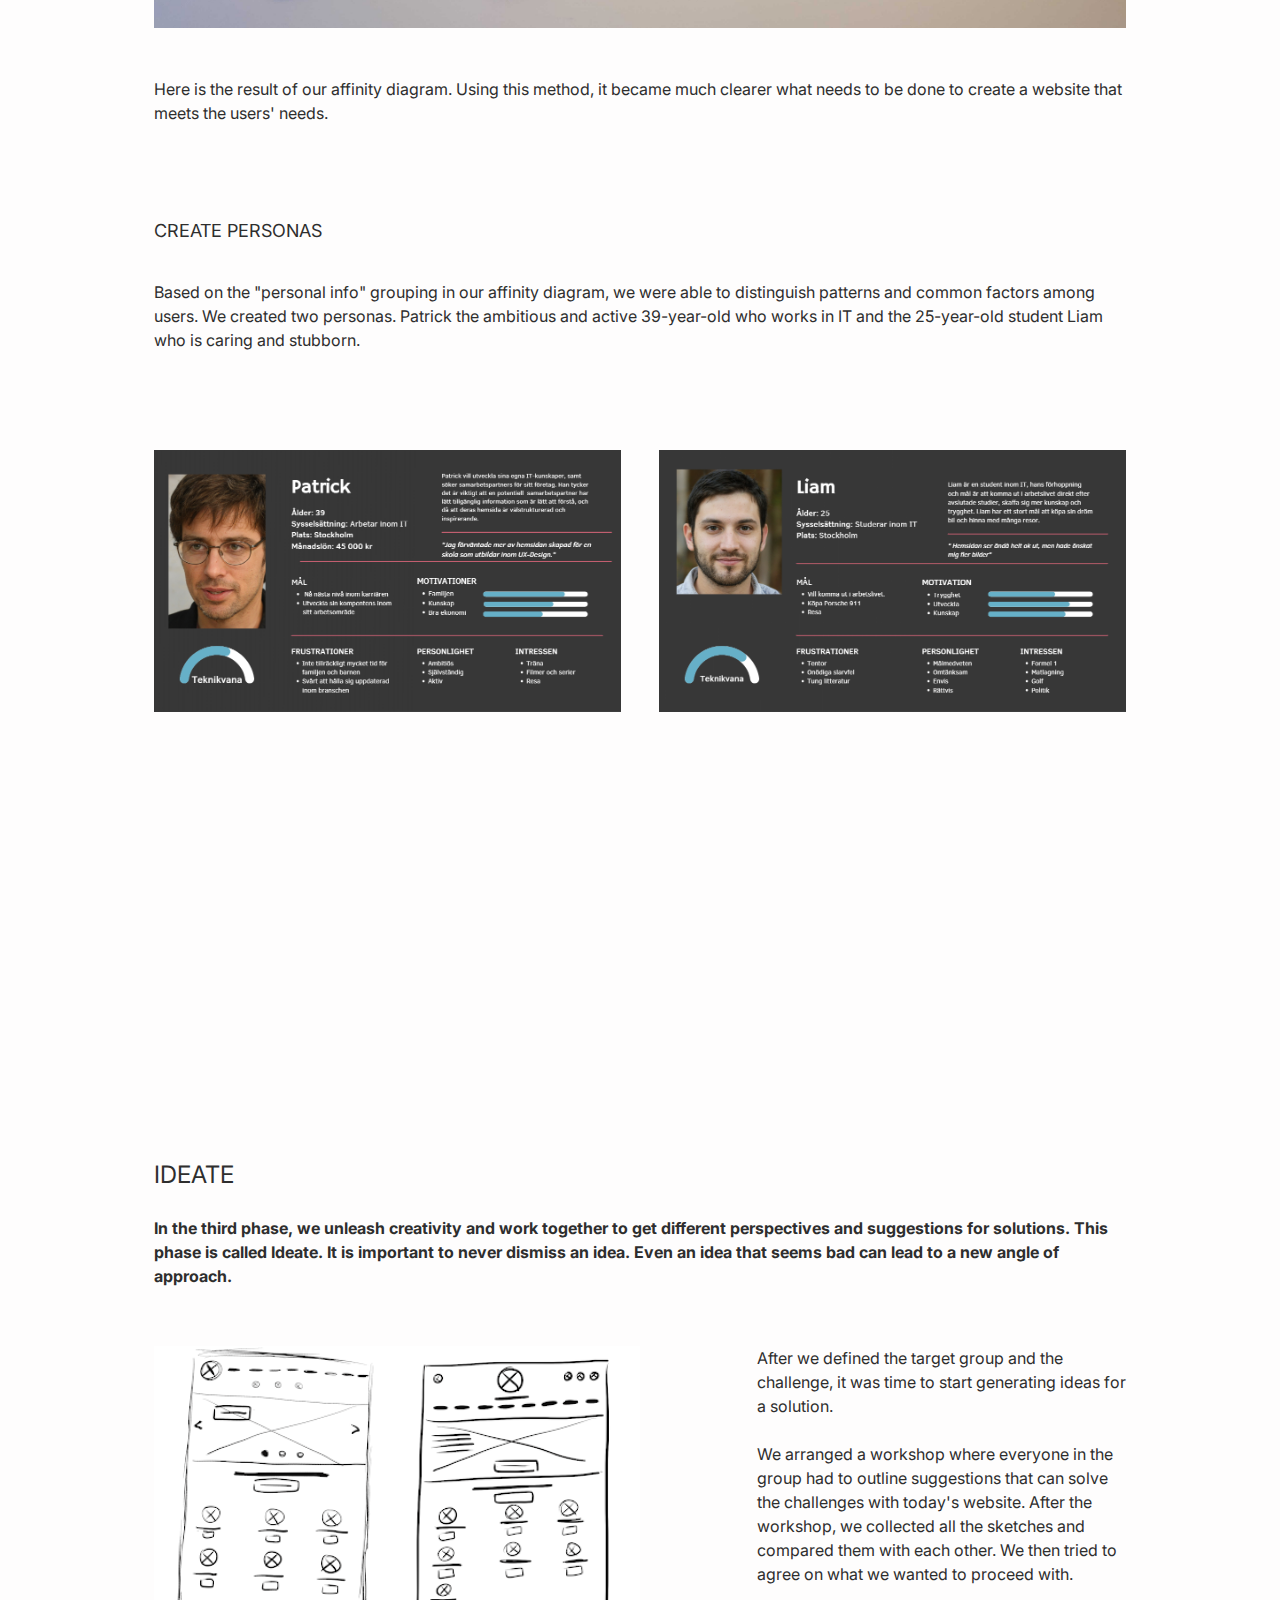
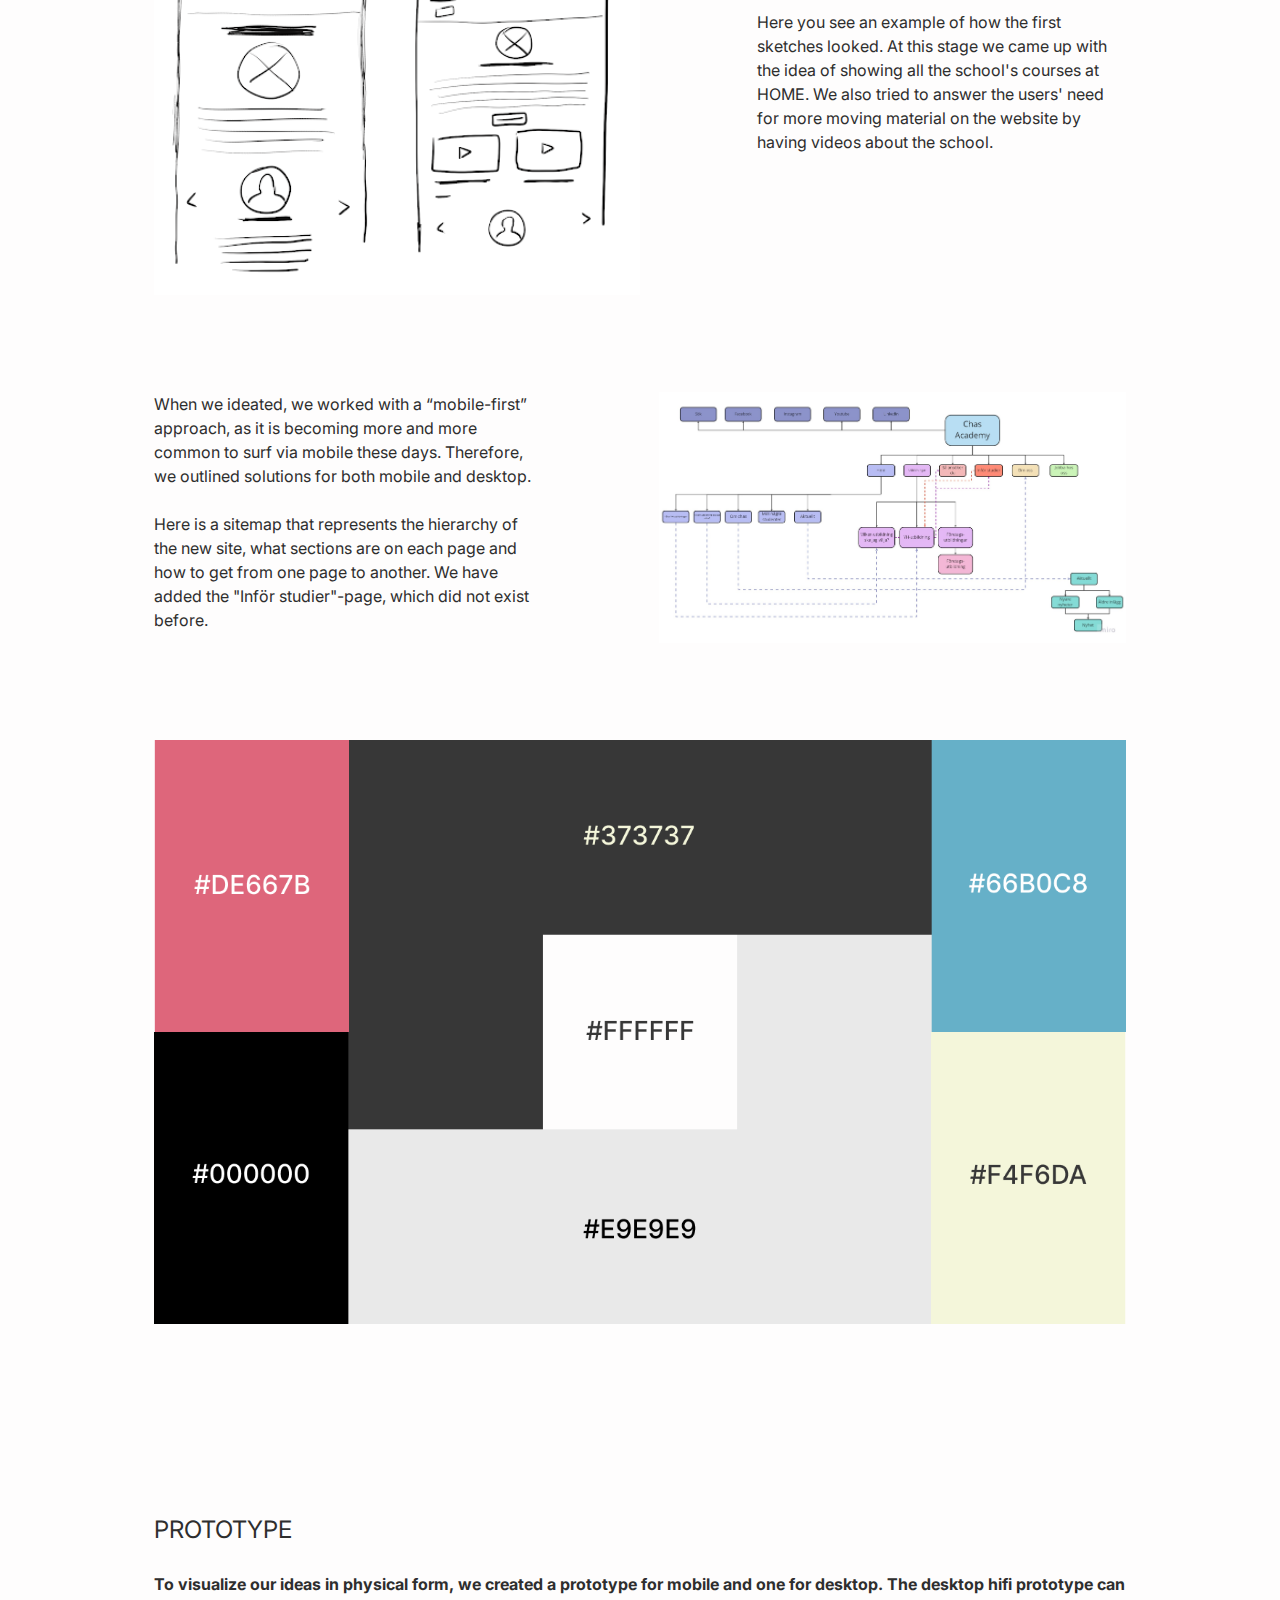
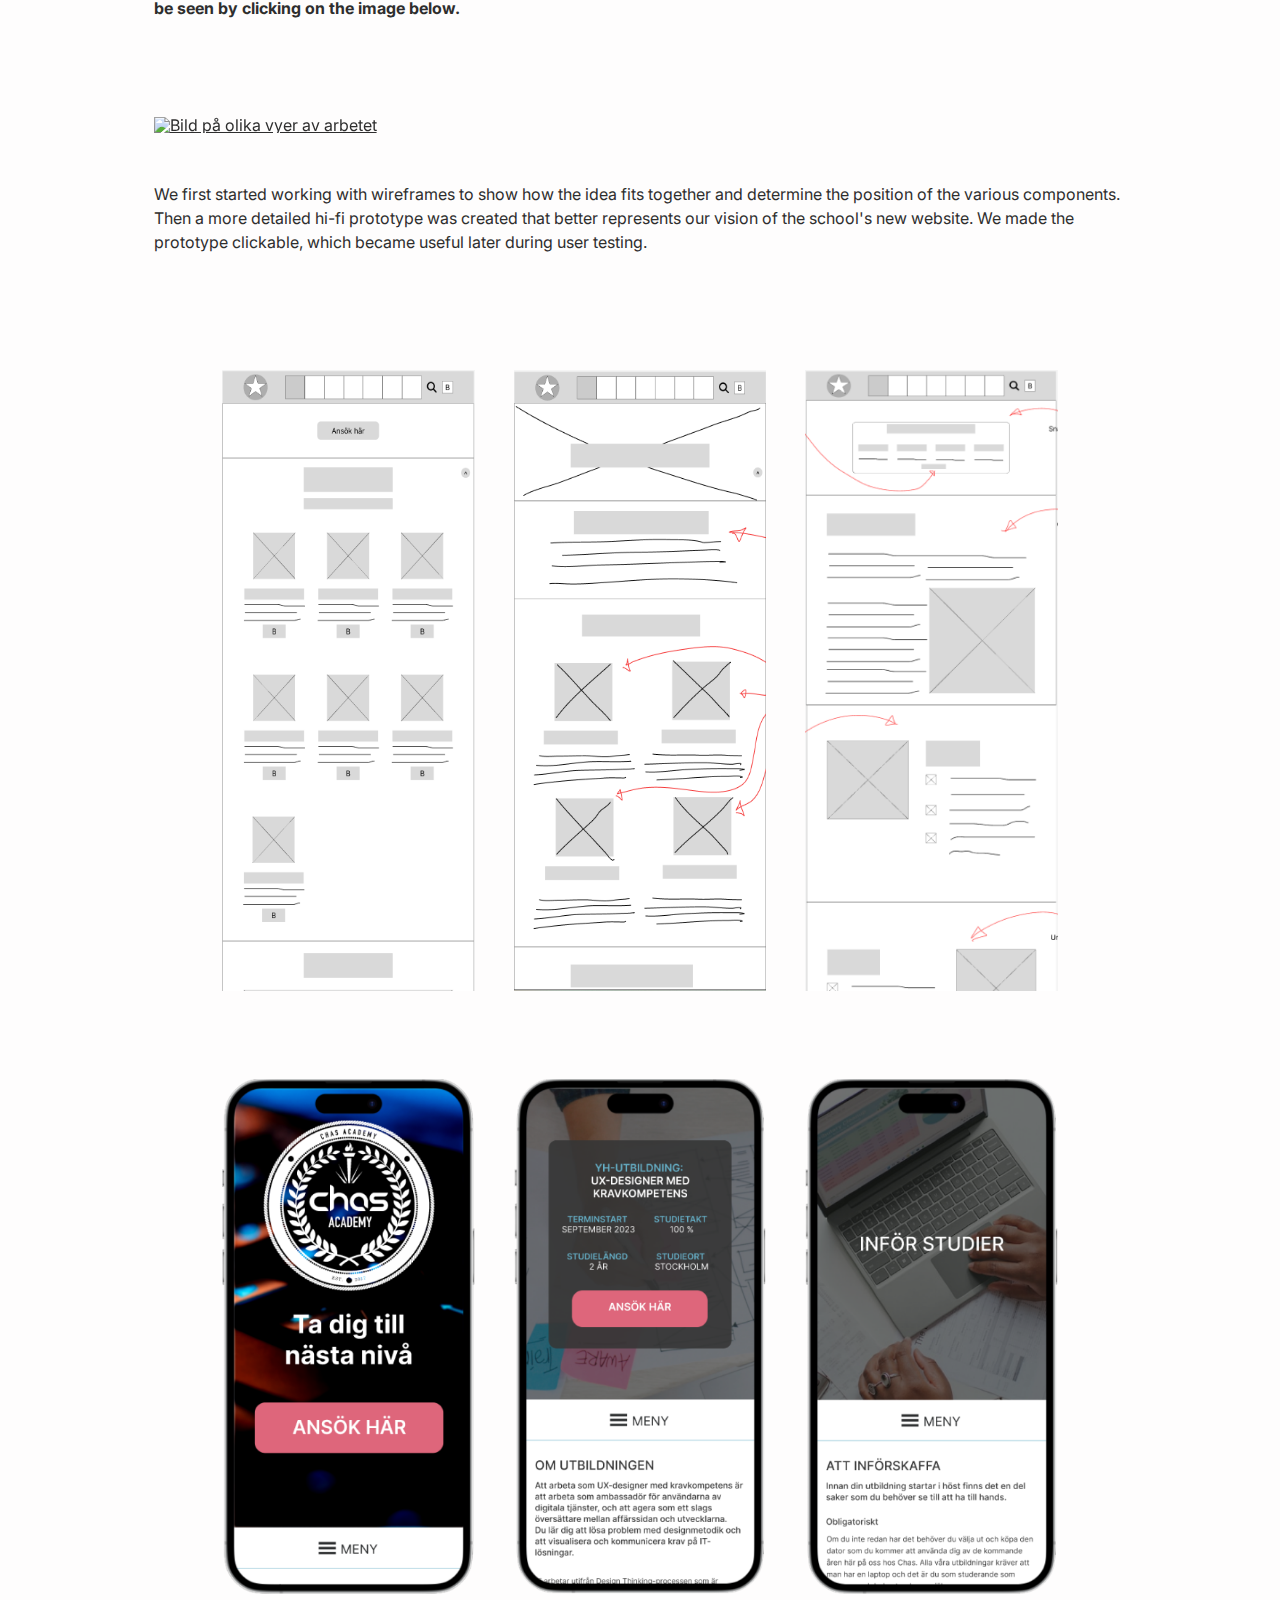
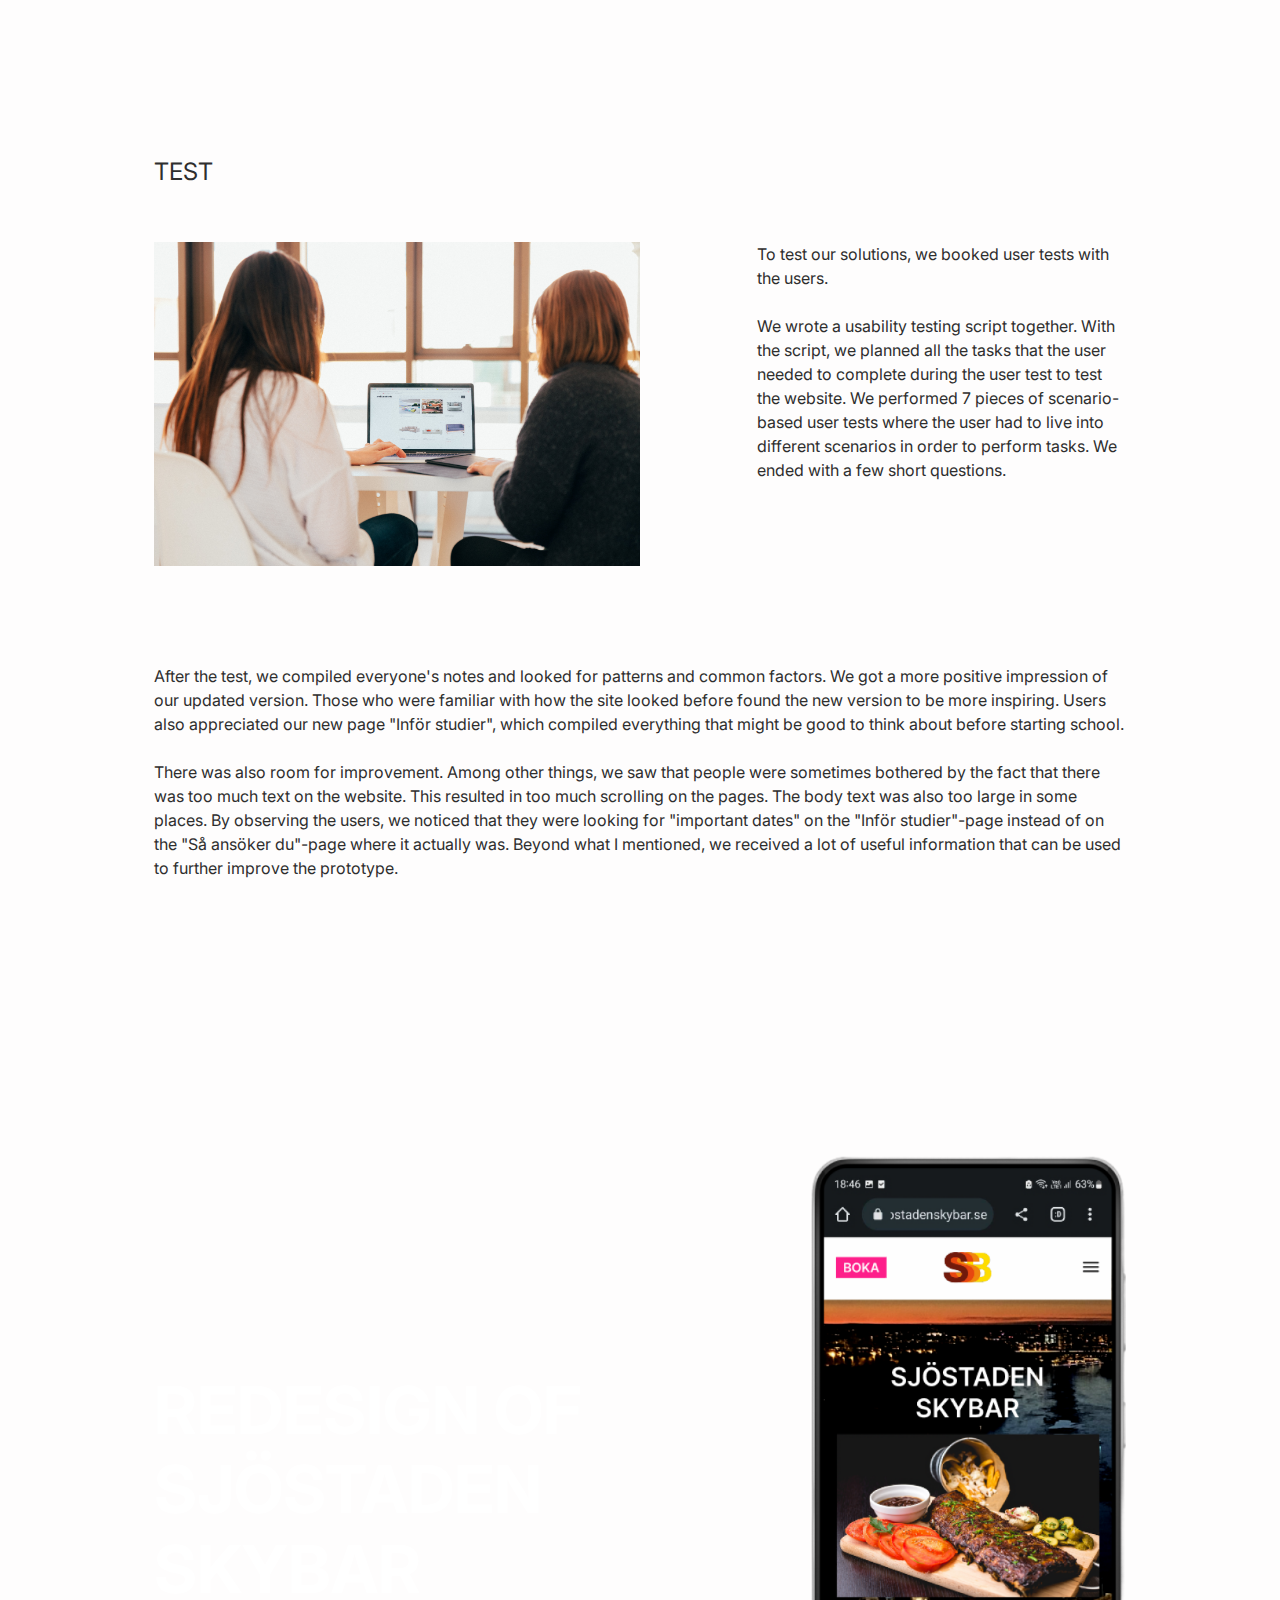
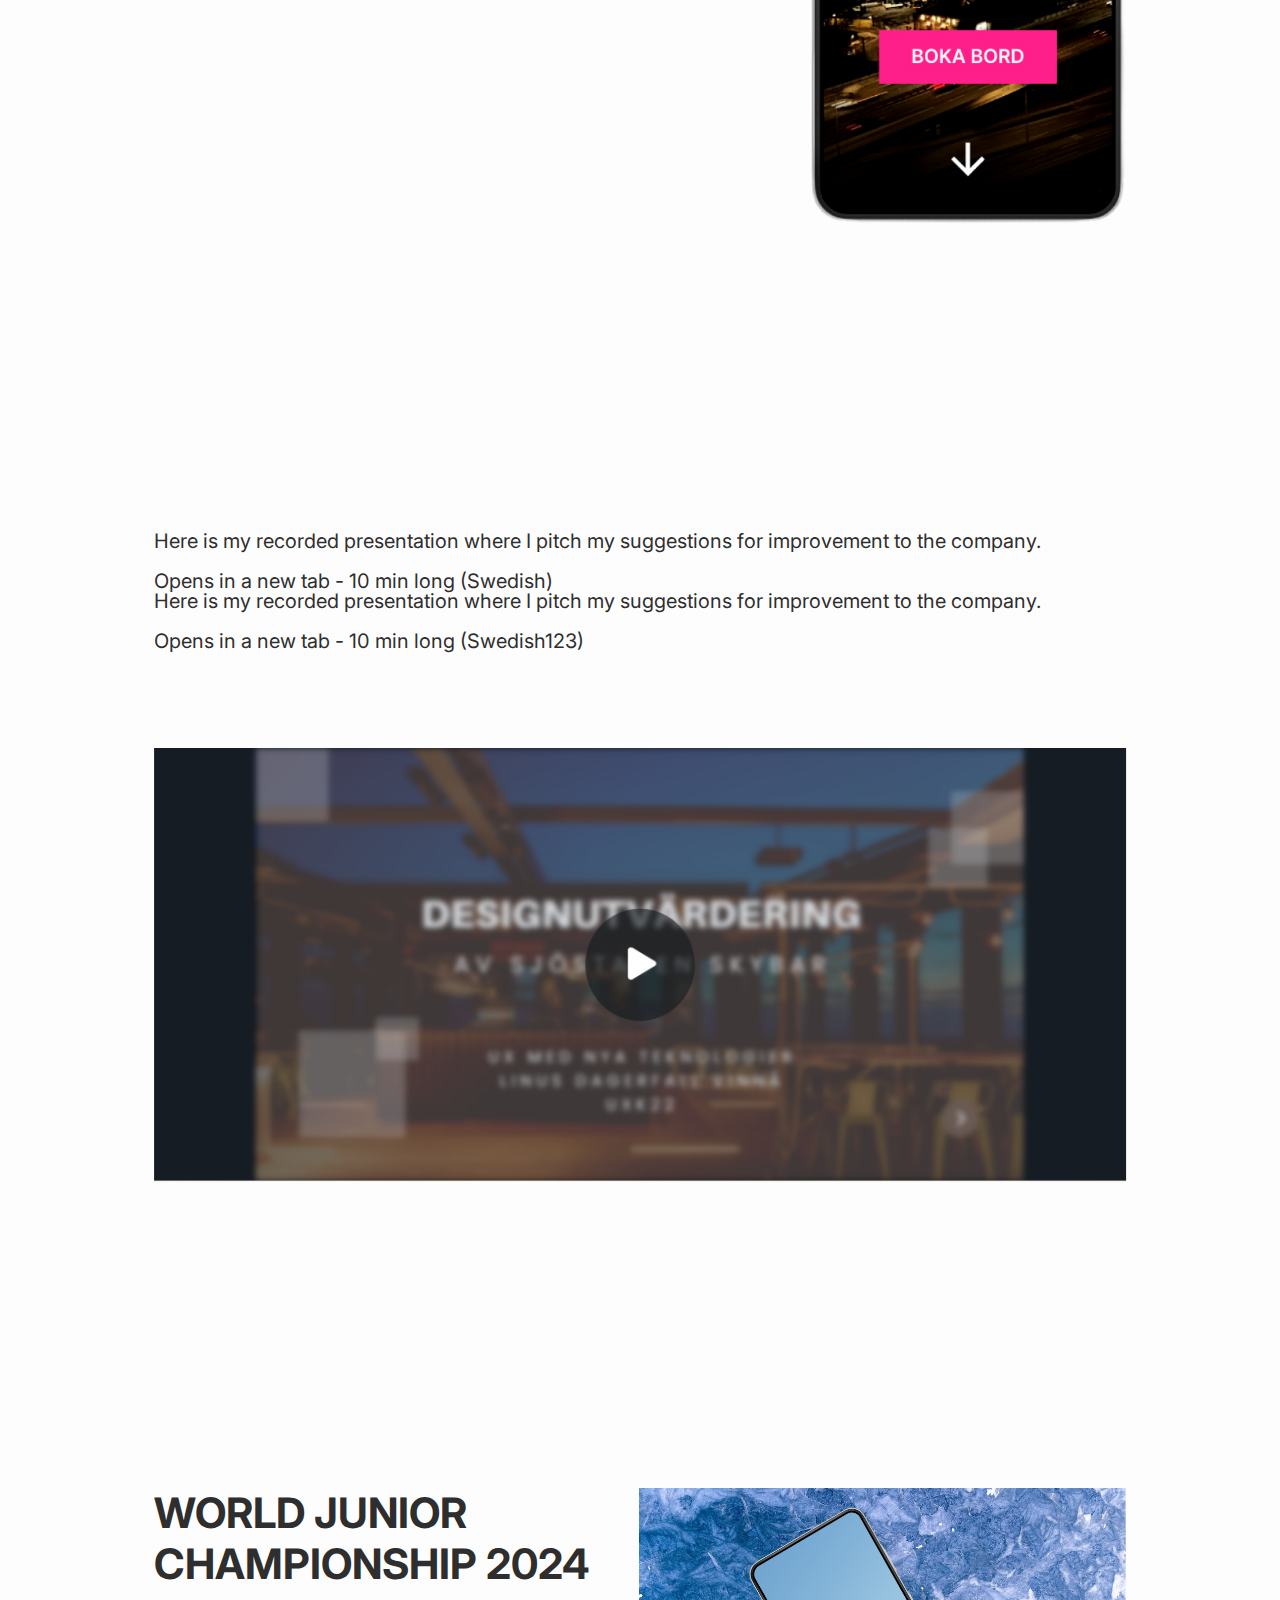
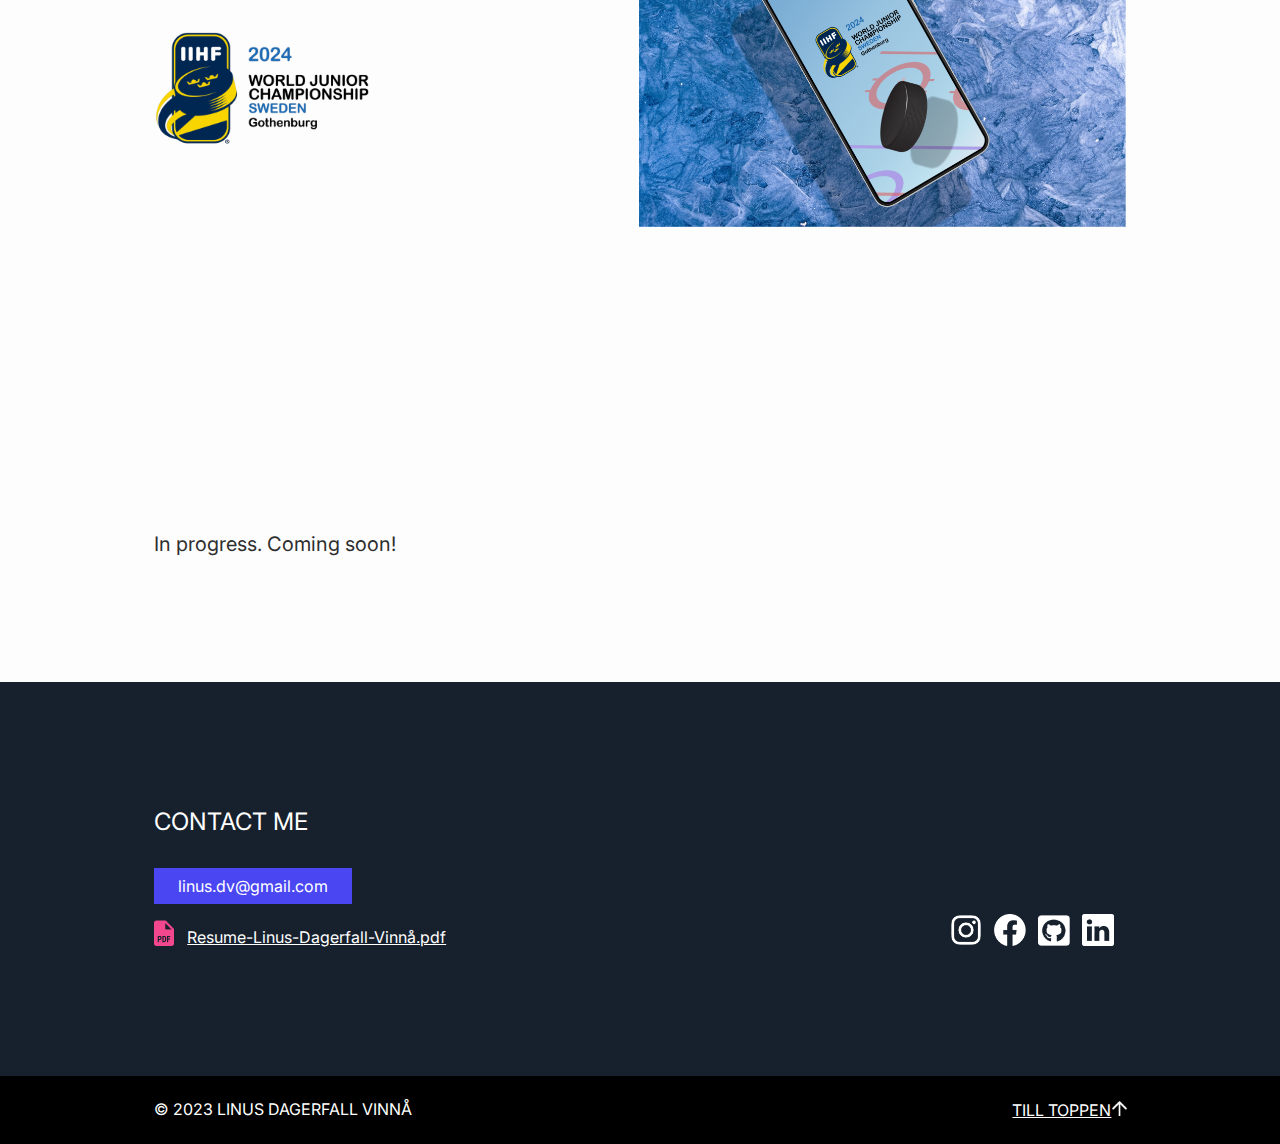
==== commit 9007af35: "new p" ====
--- a/work.html
+++ b/work.html
@@ -527,6 +527,9 @@
     <div class="boxdiv">
         <p class="hej12345">Here is my recorded presentation where I pitch my suggestions for improvement to the company.<br><br>
             Opens in a new tab - 10 min long (Swedish)</p>
+
+            <p class="hej12345">Here is my recorded presentation where I pitch my suggestions for improvement to the company.<br><br>
+                Opens in a new tab - 10 min long (Swedish123)</p>
         <div class="fullscreen_image_div123">
             <a href="https://www.canva.com/design/DAFc_NVgxSI/Gi_EQinnRIznXNzxAK1EPw/view?utm_content=DAFc_NVgxSI&utm_campaign=designshare&utm_medium=link&utm_source=recording_view"
                 target="_blank">
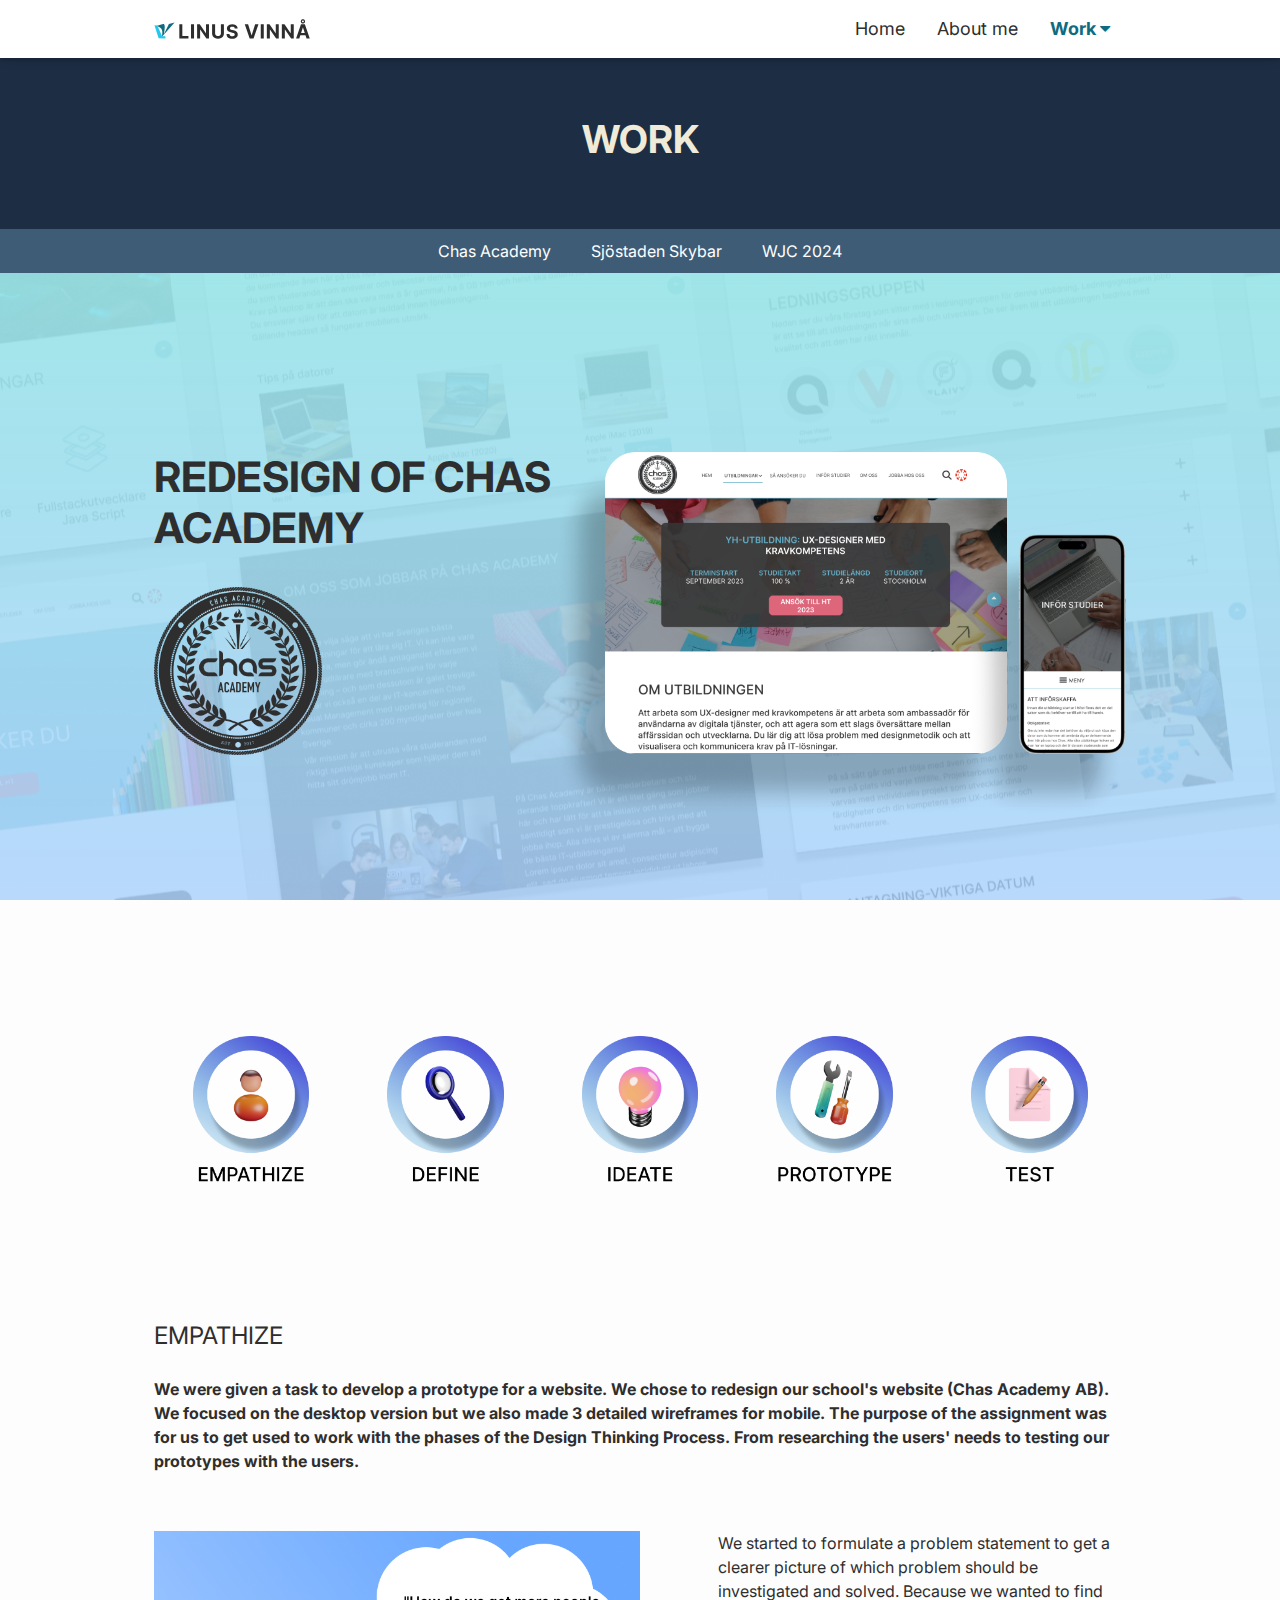
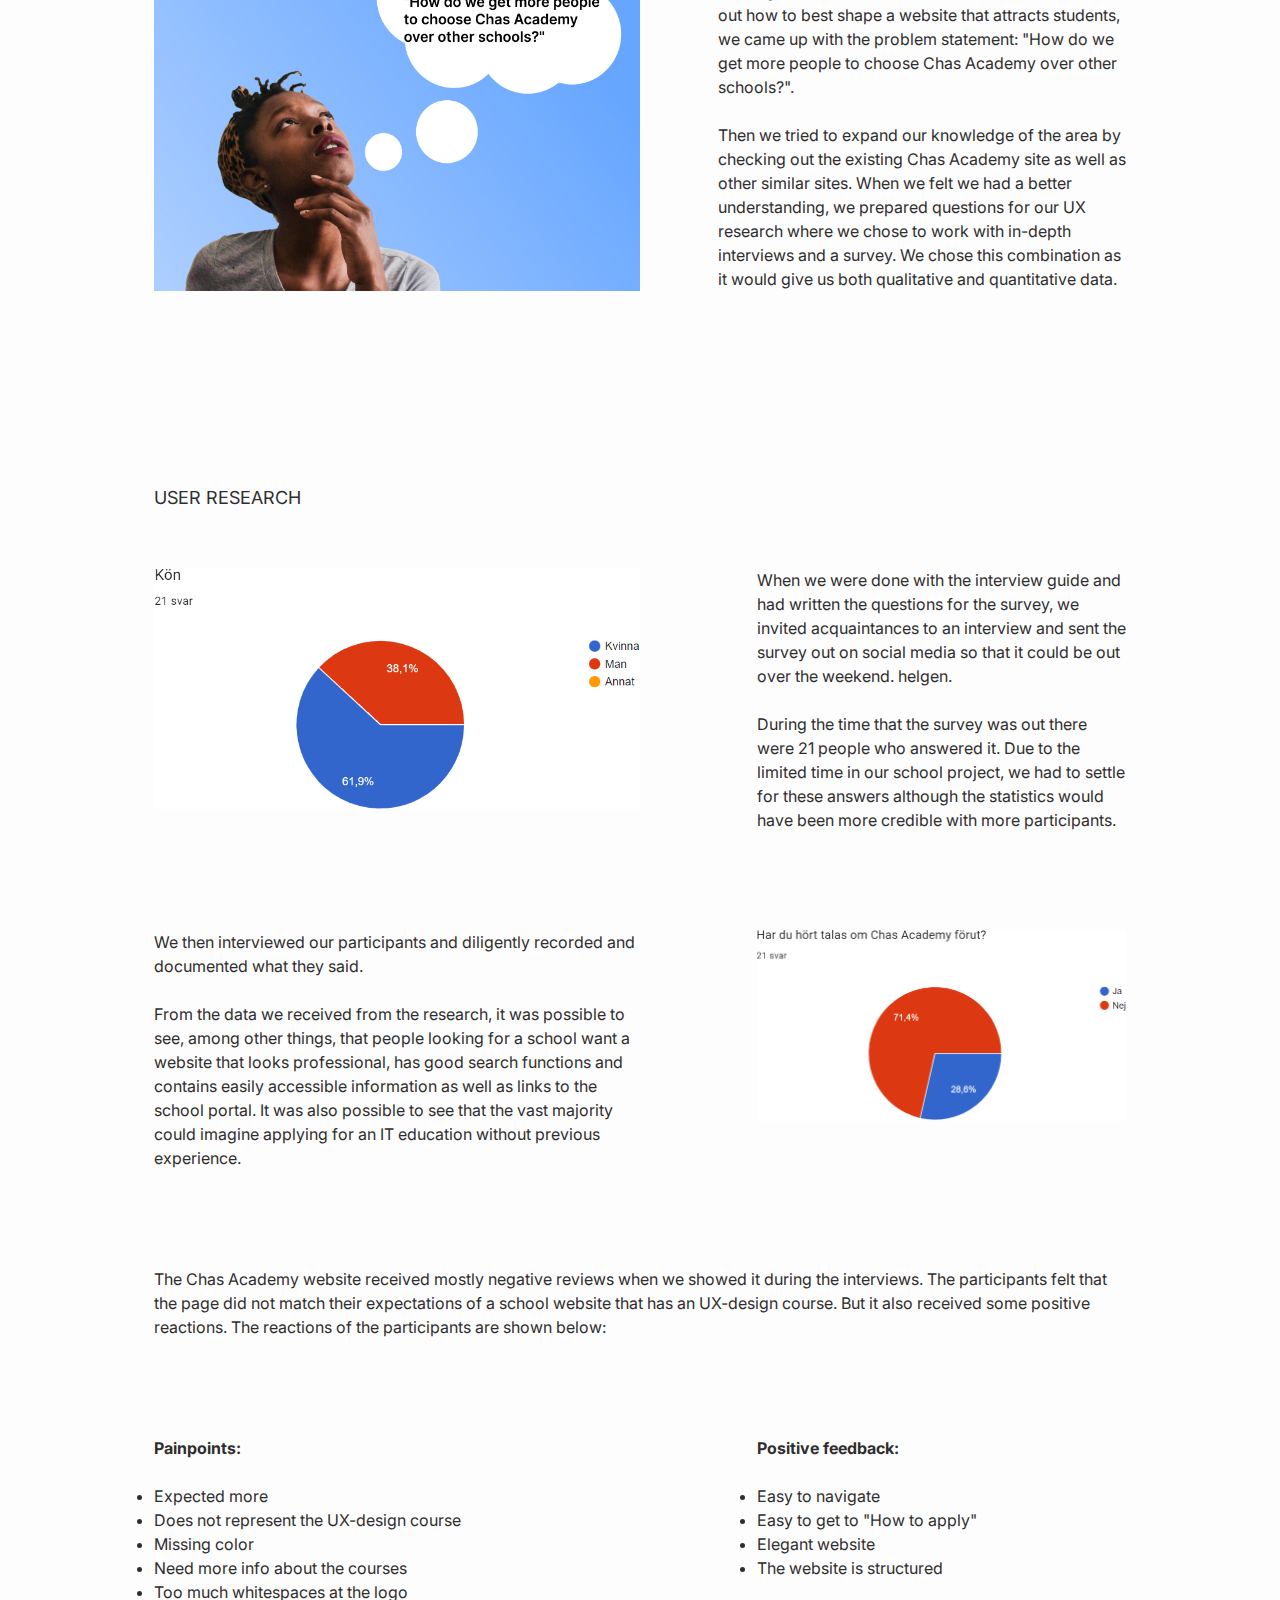
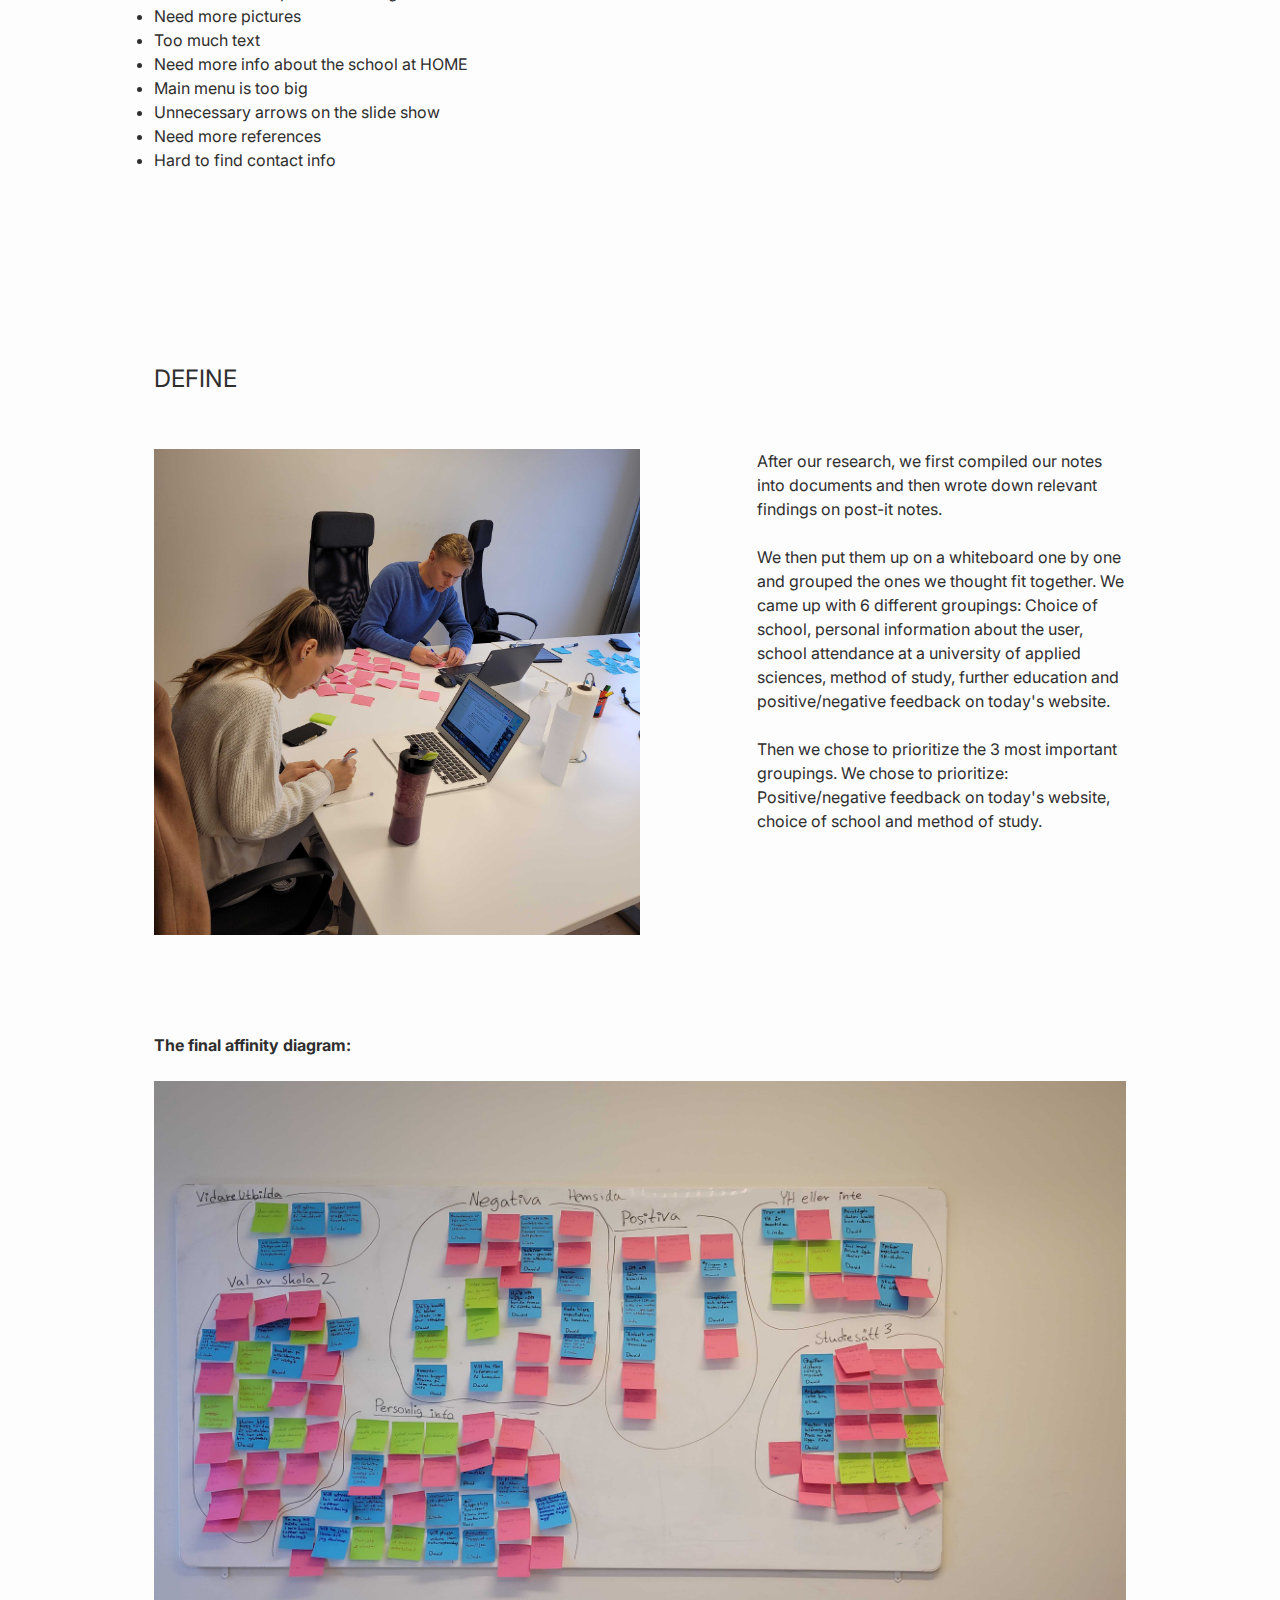
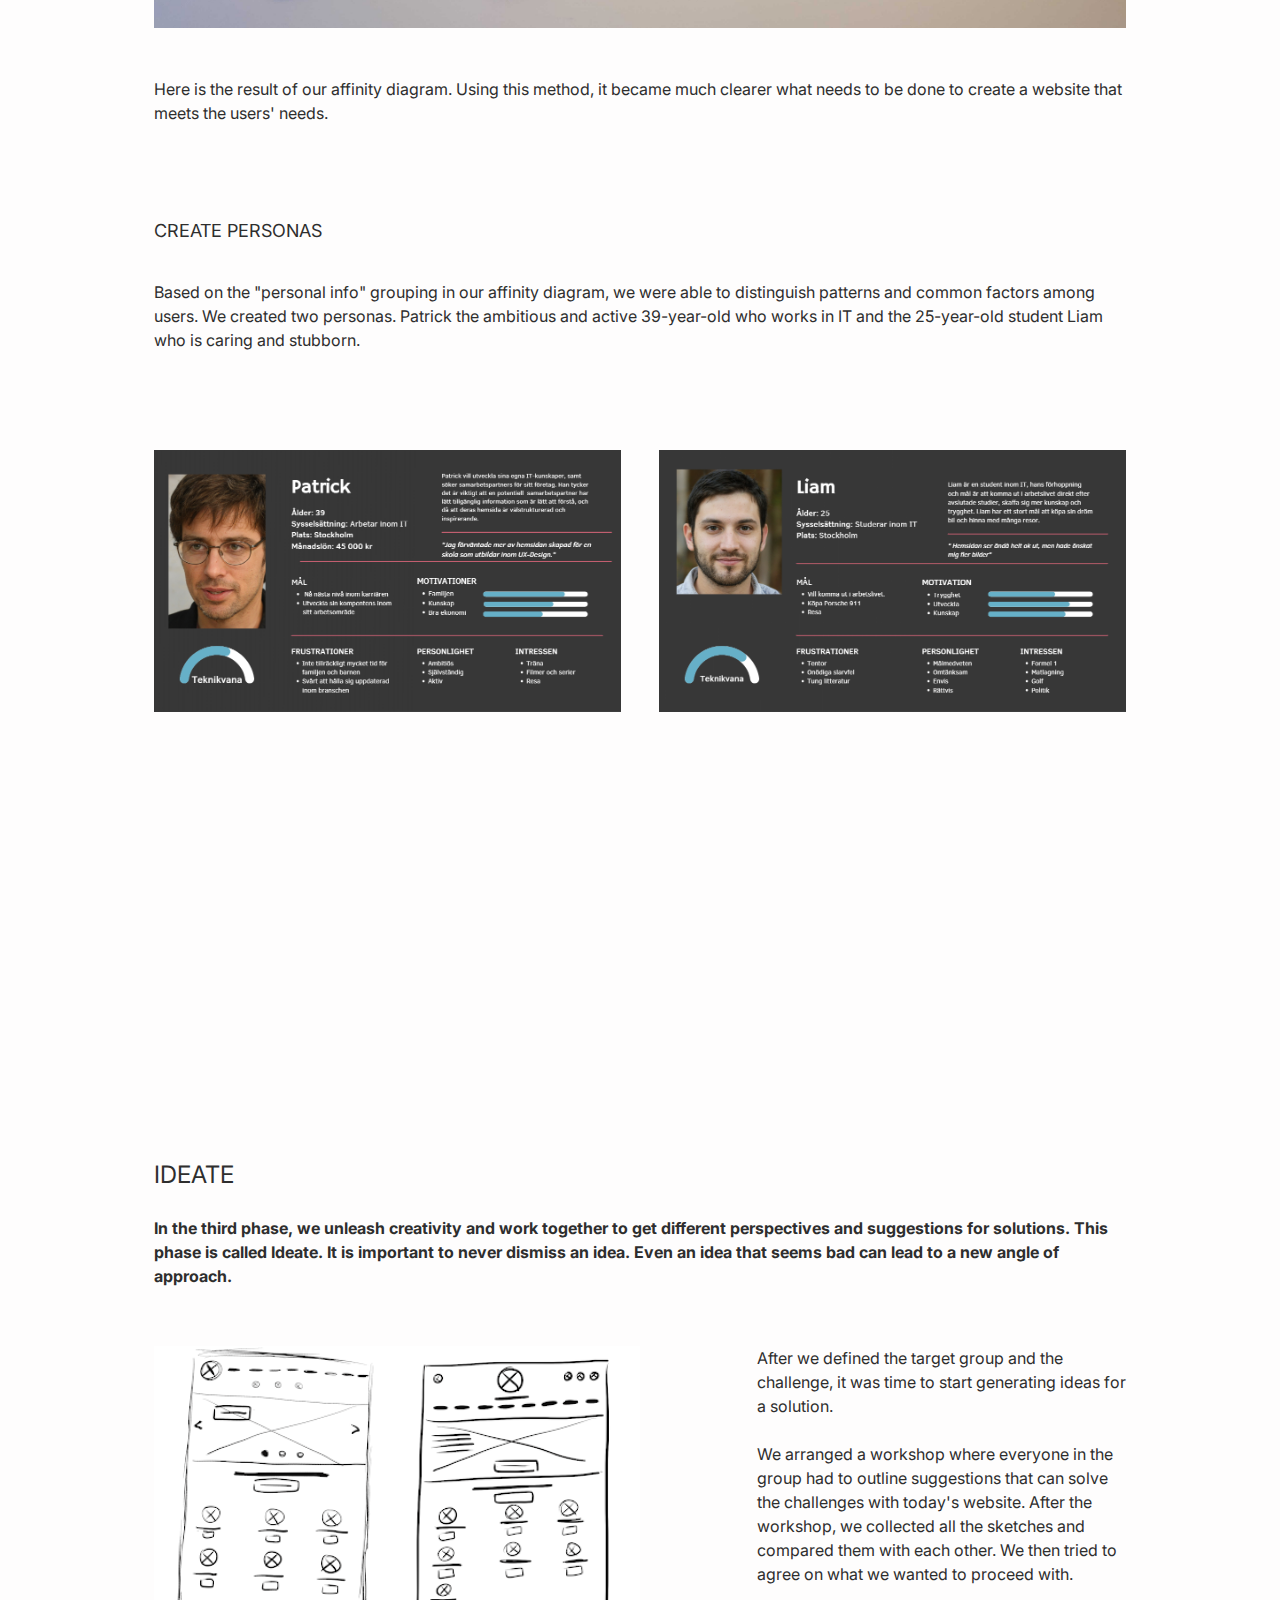
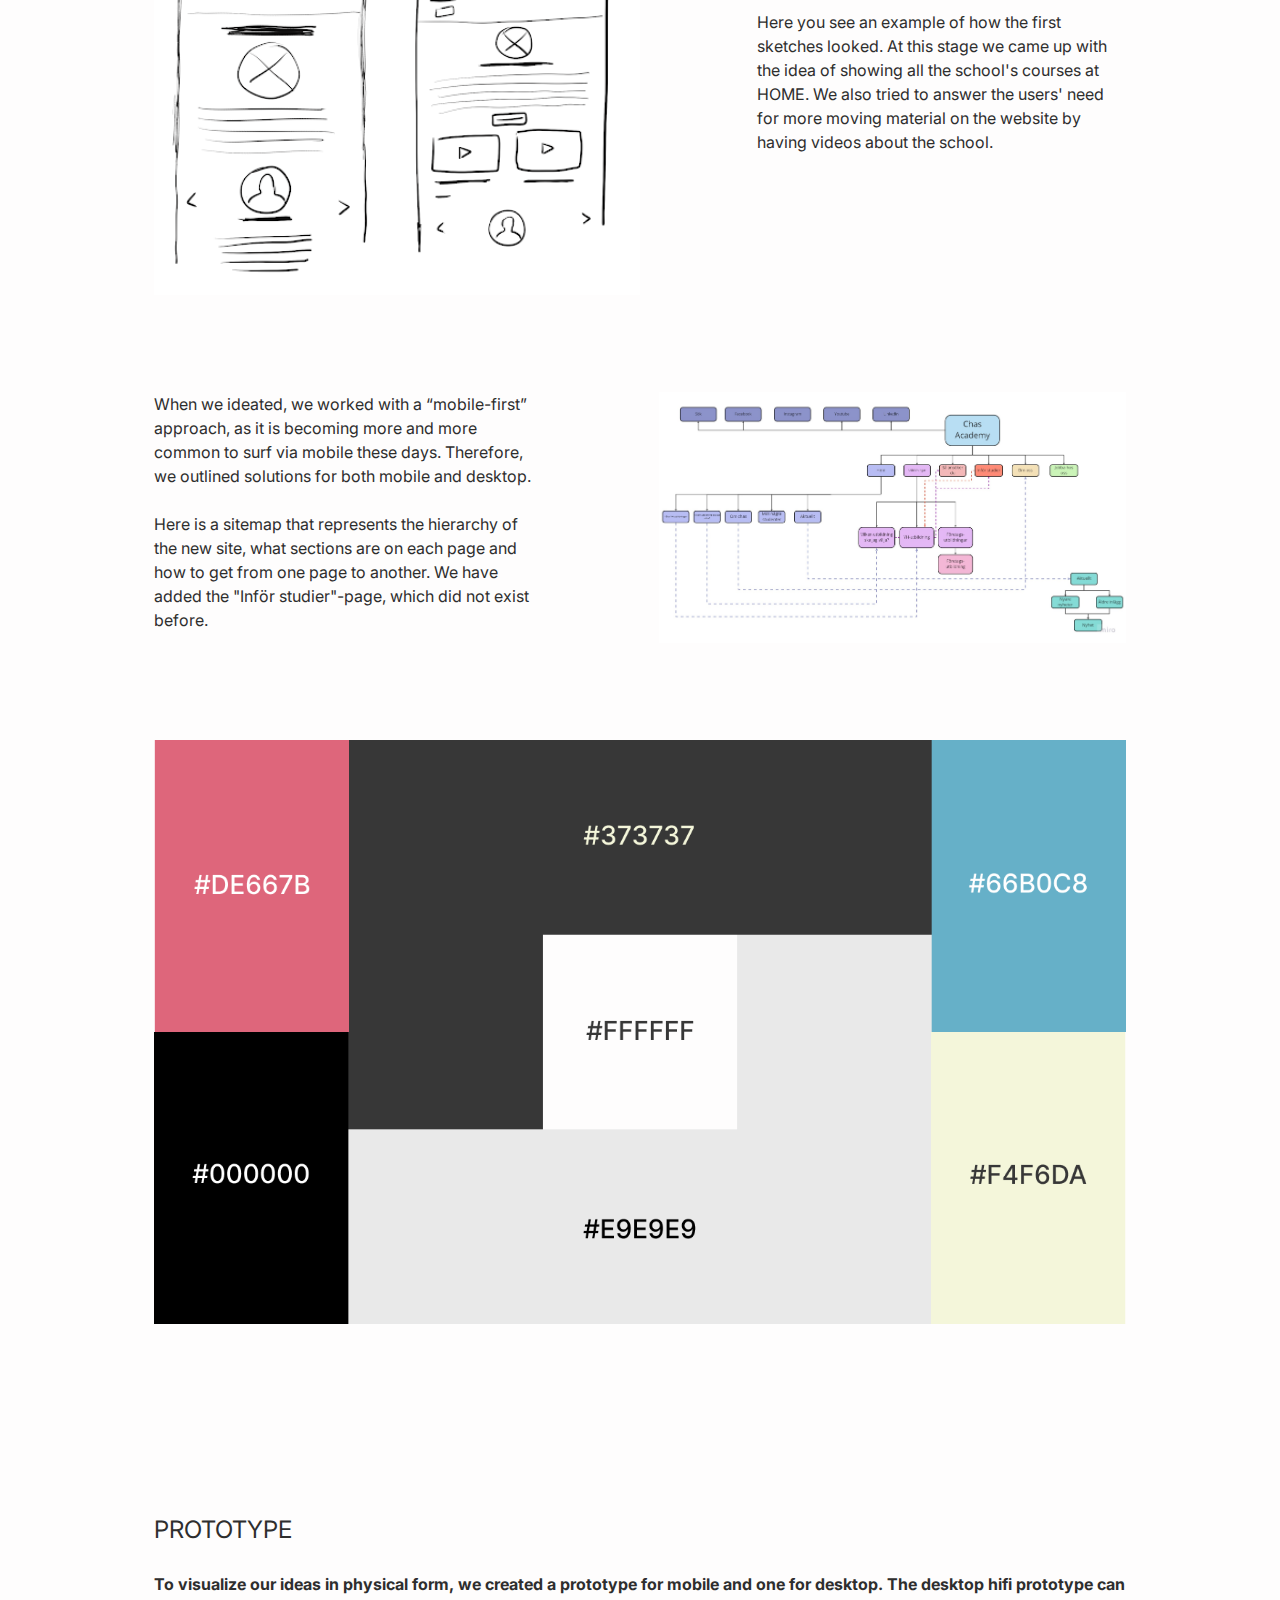
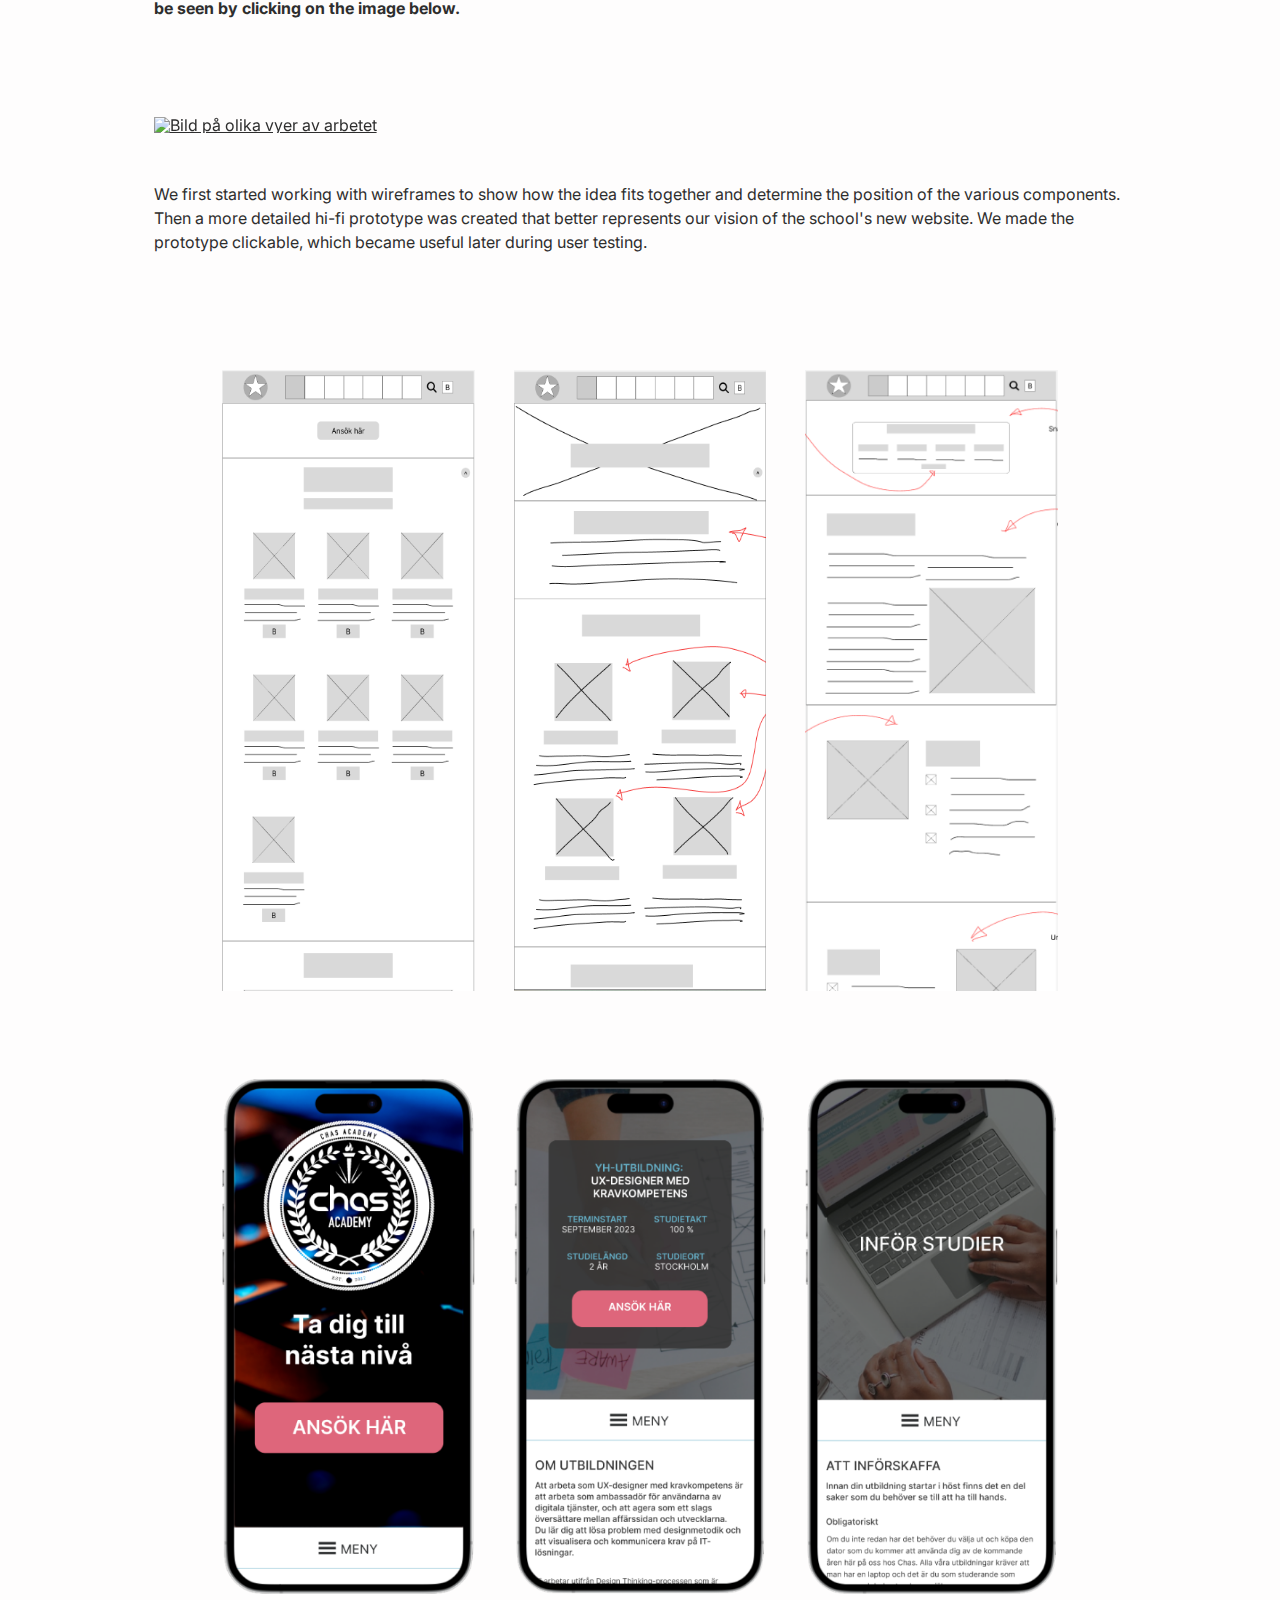
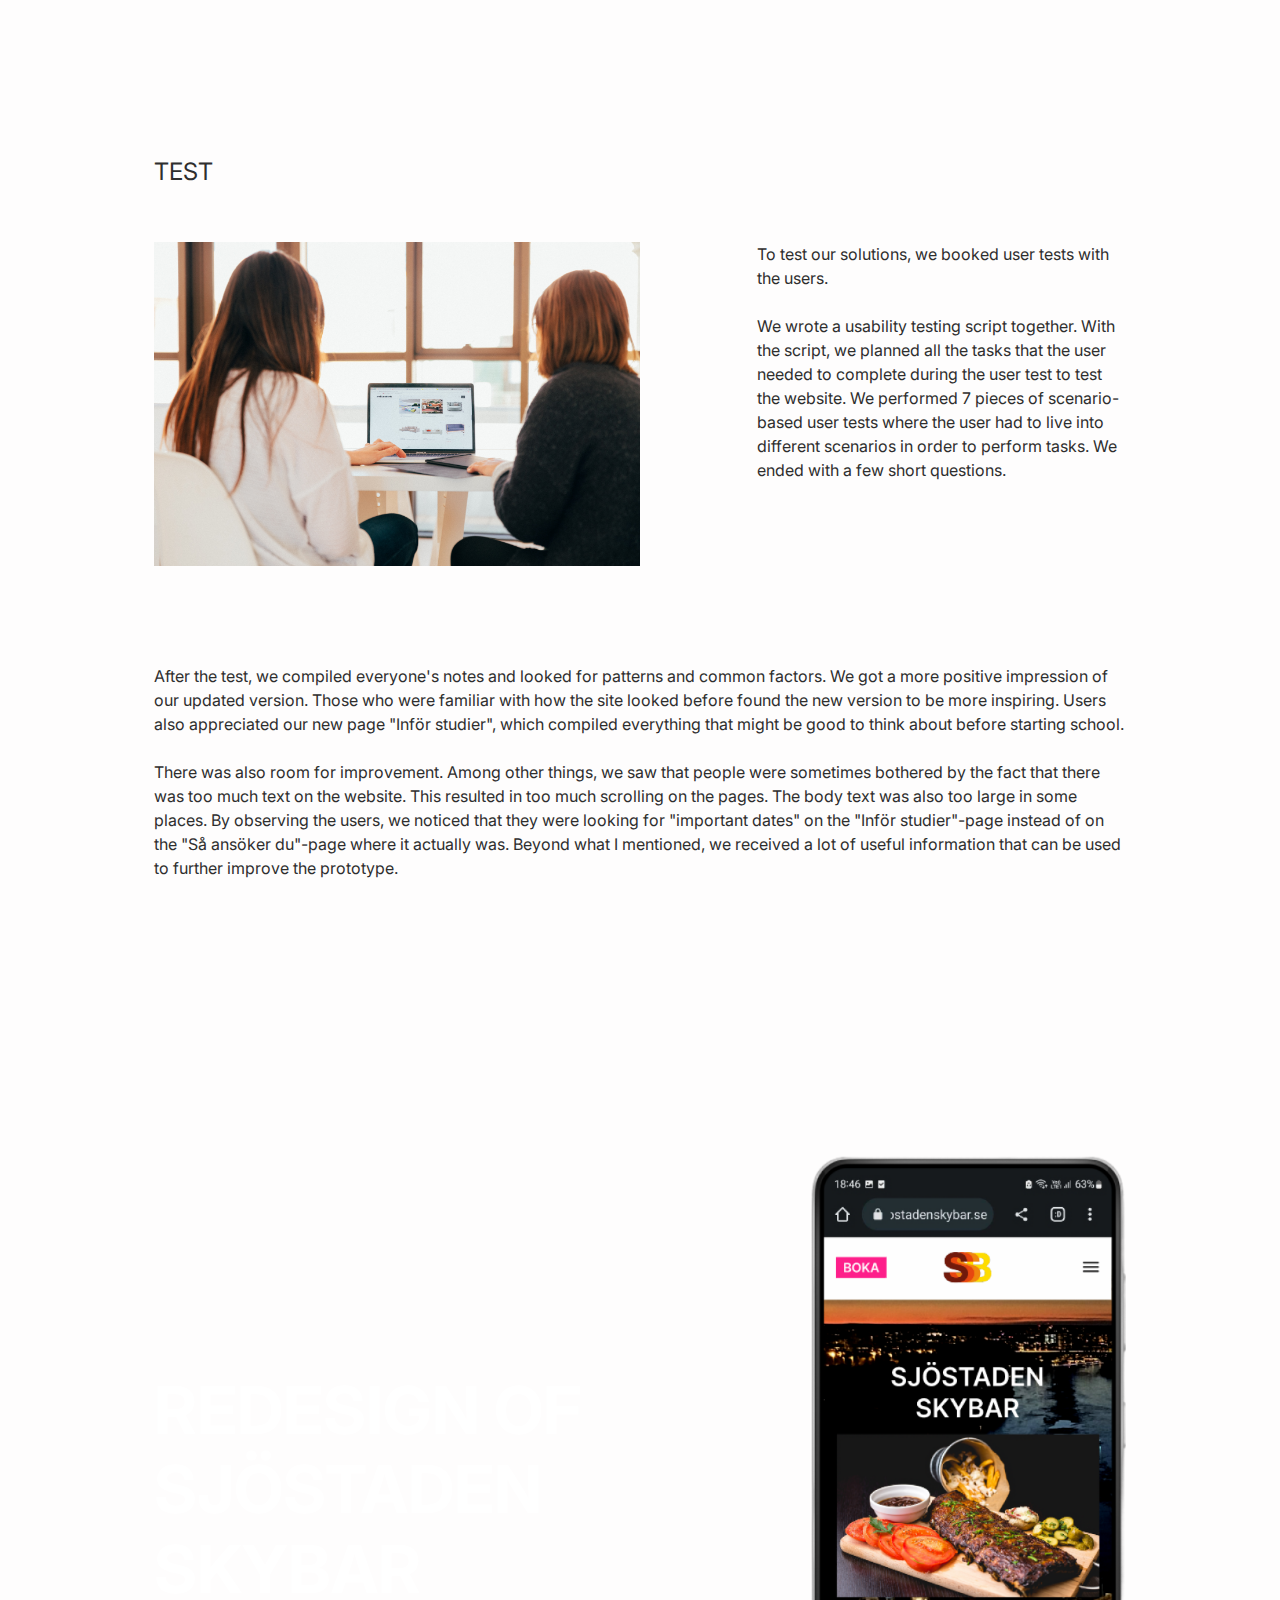
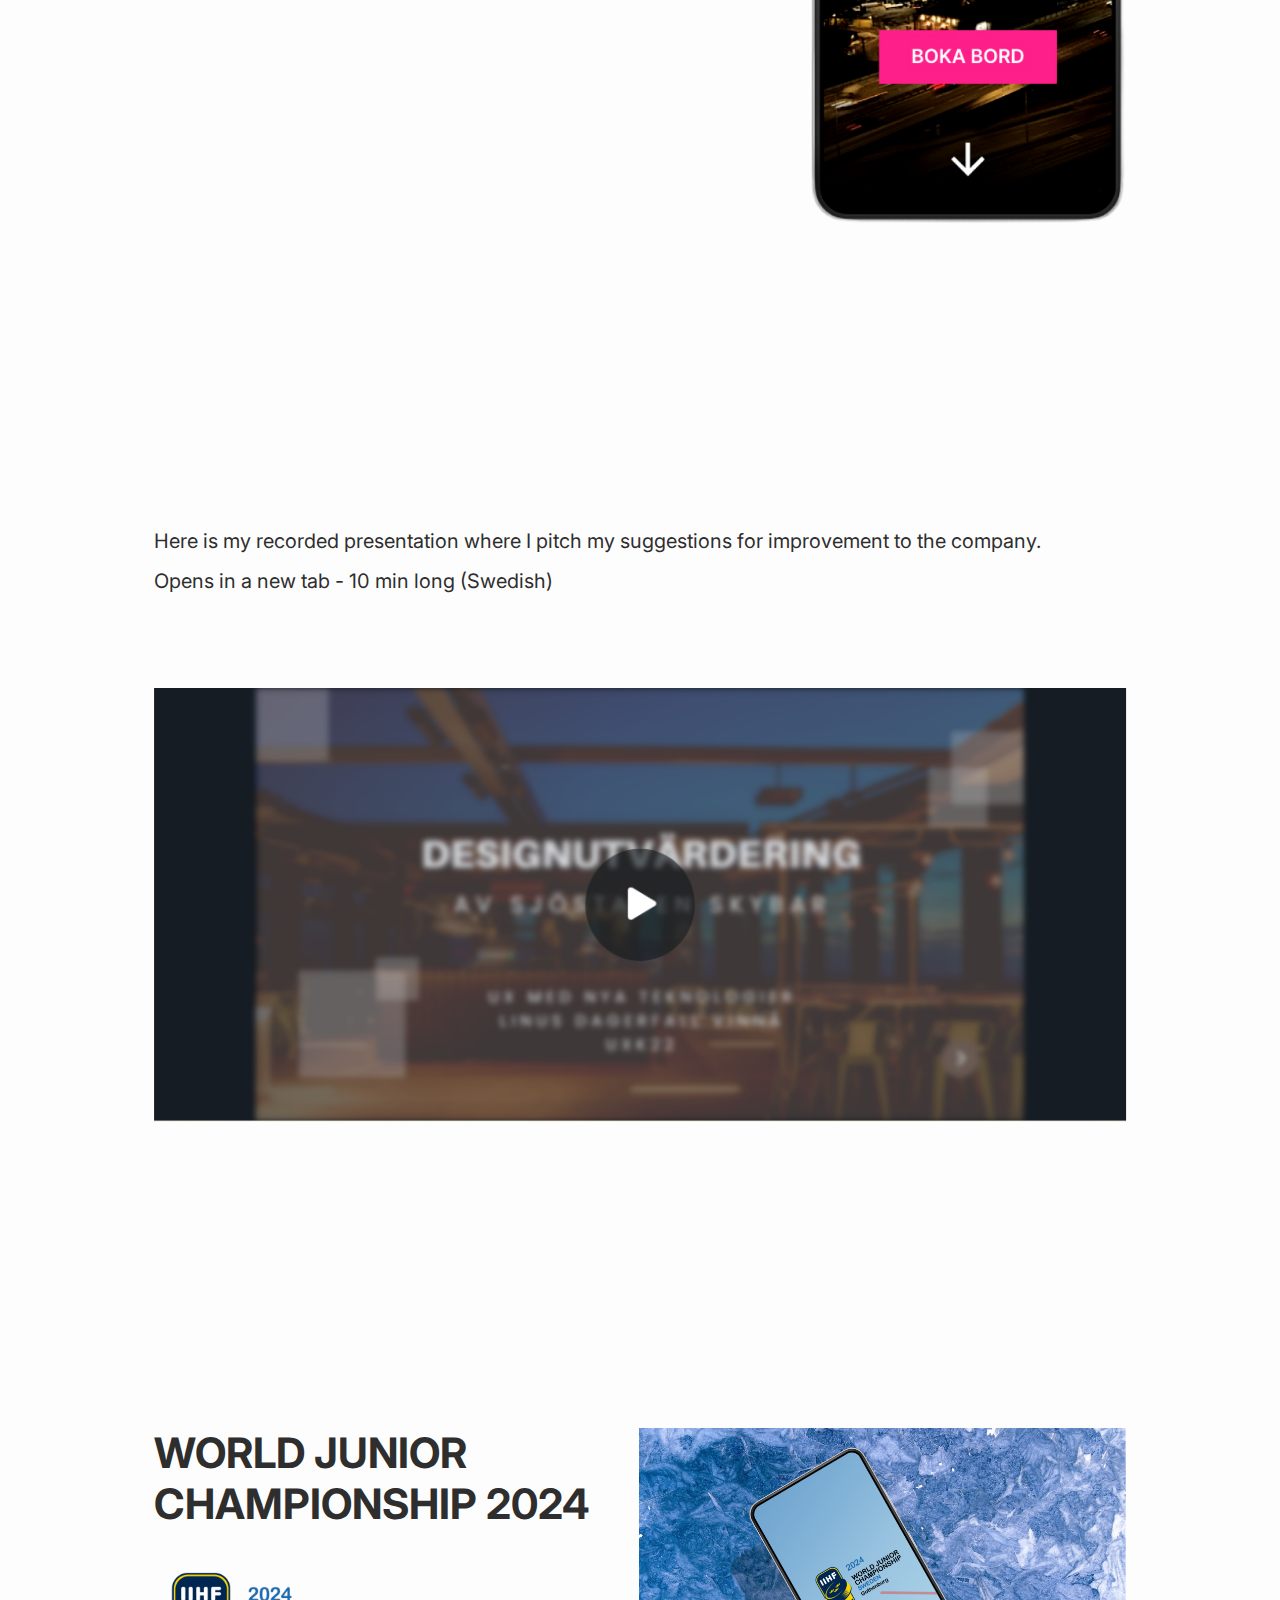
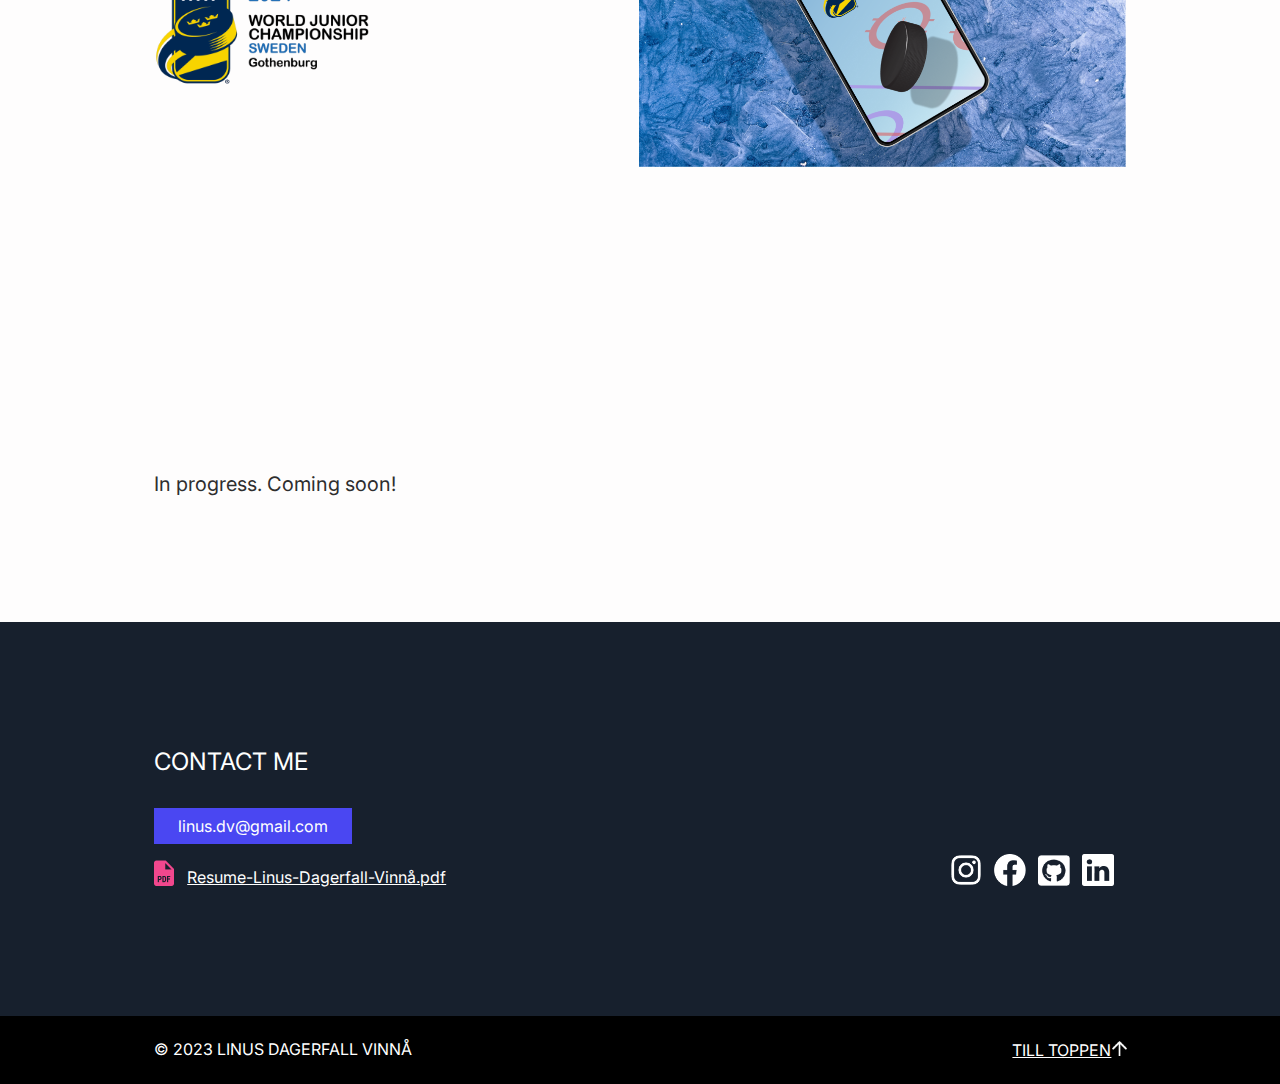
==== commit f72ff138: "delete new p" ====
--- a/work.html
+++ b/work.html
@@ -527,9 +527,7 @@
     <div class="boxdiv">
         <p class="hej12345">Here is my recorded presentation where I pitch my suggestions for improvement to the company.<br><br>
             Opens in a new tab - 10 min long (Swedish)</p>
-
-            <p class="hej12345">Here is my recorded presentation where I pitch my suggestions for improvement to the company.<br><br>
-                Opens in a new tab - 10 min long (Swedish123)</p>
+            
         <div class="fullscreen_image_div123">
             <a href="https://www.canva.com/design/DAFc_NVgxSI/Gi_EQinnRIznXNzxAK1EPw/view?utm_content=DAFc_NVgxSI&utm_campaign=designshare&utm_medium=link&utm_source=recording_view"
                 target="_blank">
